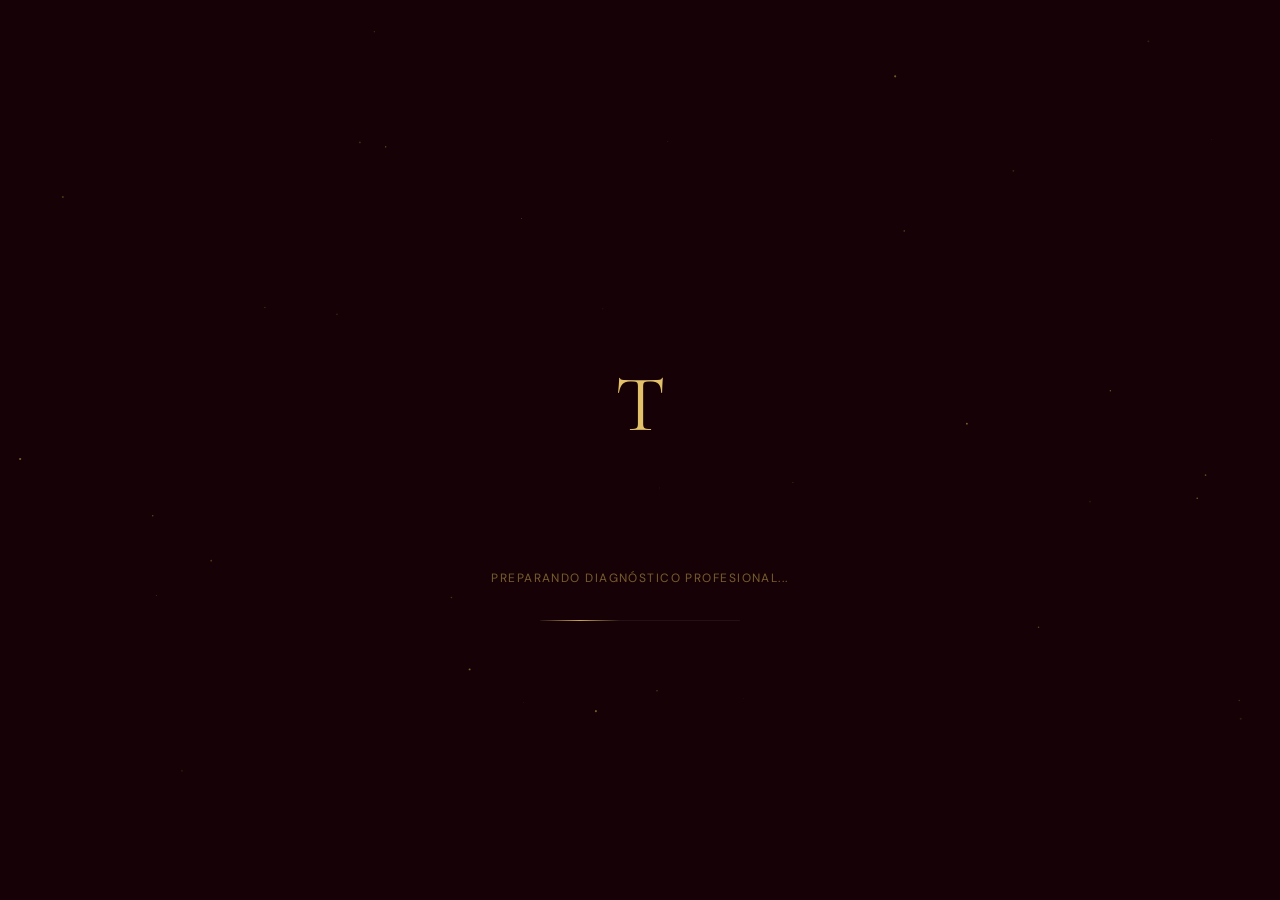
==== index1.html @ 54e928b4 "Rename index.html to index1.html" ====
<!DOCTYPE html>
<html lang="es">
<head>
<meta charset="UTF-8">
<meta name="viewport" content="width=device-width, initial-scale=1.0">
<title>TANGO | Recuperación Financiera</title>
<link rel="preconnect" href="https://fonts.googleapis.com">
<link rel="preconnect" href="https://fonts.gstatic.com" crossorigin>
<link href="https://fonts.googleapis.com/css2?family=Cormorant+Garamond:ital,wght@0,300;0,400;0,500;0,600;1,300;1,400;1,500&family=DM+Sans:opsz,wght@9..40,300;9..40,400;9..40,500;9..40,600&display=swap" rel="stylesheet">
<link rel="stylesheet" href="https://cdn.jsdelivr.net/npm/@tabler/icons-webfont@latest/tabler-icons.min.css">
<style>
*{box-sizing:border-box;margin:0;padding:0}
:root{
  --bordo:#6B0F1A;--bordo2:#8B1525;--bordo-dark:#260308;--bordo-deep:#160206;
  --gold:#C9A84C;--gold2:#E2C16A;--gold-dim:#8B6F34;--gold-ghost:rgba(201,168,76,.08);
  --bg:#0A0808;--s1:#141010;--s2:#1C1616;--s3:#242020;--s4:#2E2828;
  --text:#EDE9E3;--muted:#7A7570;--muted2:#4A4744;--muted3:#2E2B29;
  --b1:rgba(255,255,255,.05);--b2:rgba(255,255,255,.09);--b3:rgba(255,255,255,.04);
  --serif:'Cormorant Garamond',serif;
  --sans:'DM Sans',sans-serif;
  --gold-glow:0 0 40px rgba(201,168,76,.12);
}
html{scroll-behavior:smooth}
html,body{height:100%}
body{font-family:var(--sans);background:var(--bg);color:var(--text);margin:0;overflow-x:hidden}

/* ══════════════════════════════════════
   LOADER
══════════════════════════════════════ */
#loader{
  position:fixed;inset:0;z-index:9999;
  background:var(--bordo-deep);
  display:flex;flex-direction:column;align-items:center;justify-content:center;
  gap:0;
  transition:opacity .6s ease, visibility .6s ease;
}
#loader.hide{opacity:0;visibility:hidden;pointer-events:none}

#loader-canvas{position:absolute;inset:0;pointer-events:none}

.loader-logo{
  display:flex;flex-direction:column;align-items:center;gap:0;
  opacity:0;transform:scale(.88);
  animation:loaderLogoIn .7s cubic-bezier(.22,1,.36,1) .2s forwards;
  position:relative;z-index:1;
}
.loader-logo-img{
  width:250px;height:250px;border-radius:0;overflow:hidden;
}
.loader-logo-img img{width:100%;height:100%;object-fit:contain}
.loader-logo-fallback{
  width:250px;height:250px;
  display:flex;align-items:center;justify-content:center;
  font-family:var(--serif);font-size:80px;color:var(--gold2);
}

.loader-messages{
  margin-top:2.5rem;height:22px;
  position:relative;z-index:1;
  opacity:0;
  animation:fadeIn .5s ease .7s forwards;
}
.loader-msg{
  position:absolute;left:50%;transform:translateX(-50%);
  font-size:.75rem;color:rgba(201,168,76,.55);letter-spacing:.12em;
  text-transform:uppercase;white-space:nowrap;
  opacity:0;transition:opacity .4s ease;
}
.loader-msg.active{opacity:1}

.loader-bar{
  margin-top:1.75rem;width:200px;height:1px;
  background:rgba(255,255,255,.06);border-radius:1px;
  position:relative;z-index:1;
  overflow:hidden;
  opacity:0;animation:fadeIn .5s ease .7s forwards;
}
.loader-bar-fill{
  height:100%;background:linear-gradient(90deg,transparent,var(--gold),transparent);
  width:40%;
  animation:loaderScan 1.8s ease-in-out .9s infinite;
}

@keyframes loaderLogoIn{to{opacity:1;transform:scale(1)}}
@keyframes fadeIn{to{opacity:1}}
@keyframes loaderScan{
  0%{transform:translateX(-100%)}
  100%{transform:translateX(400%)}
}

/* ══════════════════════════════════════
   CANVAS DE PARTÍCULAS (fondo)
══════════════════════════════════════ */
#bg-canvas{
  position:fixed;inset:0;pointer-events:none;z-index:0;
  opacity:1;
}

/* ══════════════════════════════════════
   LAYOUT
══════════════════════════════════════ */
.layout{
  display:flex;min-height:100vh;
  position:relative;z-index:1;
}

/* ══════════════════════════════════════
   SIDEBAR
══════════════════════════════════════ */
.sidebar{
  width:320px;flex-shrink:0;
  background:linear-gradient(180deg,var(--bordo-deep) 0%,rgba(22,2,6,.98) 100%);
  border-right:1px solid rgba(201,168,76,.1);
  display:flex;flex-direction:column;align-items:center;
  padding:1.5rem 1.5rem;
  position:sticky;top:0;height:100vh;overflow-y:auto;
}
.sidebar::-webkit-scrollbar{width:3px}
.sidebar::-webkit-scrollbar-track{background:transparent}
.sidebar::-webkit-scrollbar-thumb{background:rgba(201,168,76,.15);border-radius:2px}

.brand{display:flex;justify-content:center;margin-bottom:2rem}
.brand-mark{
  width:250px;height:250px;flex-shrink:0;
  overflow:hidden;
}
.brand-mark img{width:100%;height:100%;object-fit:contain;display:block}
.logo-fallback{
  width:100%;height:100%;
  display:flex;align-items:center;justify-content:center;
  font-family:var(--serif);font-size:80px;color:var(--gold2);
}

/* Título hero del sidebar */
.hero-title{
  font-family:var(--serif);font-size:1.65rem;font-weight:400;
  line-height:1.18;color:var(--text);letter-spacing:-.015em;
  margin-bottom:.75rem;text-align:center;
}
.hero-title em{font-style:italic;color:var(--gold2)}

.hero-desc{
  font-size:.775rem;color:var(--muted);line-height:1.75;
  font-weight:300;margin-bottom:1.5rem;text-align:center;
}

/* Bloque rotativo de beneficios */
.features-rotator{
  margin-bottom:auto;
  background:rgba(255,255,255,.025);
  border:.5px solid rgba(201,168,76,.1);
  border-radius:12px;
  padding:1.25rem 1.25rem 1.1rem;
  min-height:180px;
  position:relative;
  overflow:hidden;
}
.features-rotator::before{
  content:'';position:absolute;top:0;left:0;right:0;height:1px;
  background:linear-gradient(90deg,transparent,rgba(201,168,76,.2),transparent);
}
.feature-slide{
  position:absolute;inset:1.25rem;
  opacity:0;transition:opacity .55s ease;
  pointer-events:none;
}
.feature-slide.active{opacity:1;position:relative;inset:auto;pointer-events:auto}
.feature-slide-num{
  font-size:.6rem;color:rgba(201,168,76,.4);letter-spacing:.14em;
  text-transform:uppercase;margin-bottom:.6rem;
}
.feature-slide-title{
  font-family:var(--serif);font-size:1rem;font-weight:500;
  color:var(--text);margin-bottom:.5rem;letter-spacing:.01em;
}
.feature-slide-text{font-size:.75rem;color:var(--muted);line-height:1.75;font-weight:300}
.feature-dots{
  display:flex;gap:5px;margin-top:1rem;
}
.feature-dot{
  width:16px;height:2px;border-radius:2px;
  background:rgba(201,168,76,.2);
  transition:background .3s ease,width .3s ease;
  cursor:pointer;
}
.feature-dot.active{background:var(--gold);width:24px}

.sidebar-foot{
  margin-top:1.75rem;padding-top:1.25rem;
  border-top:1px solid var(--b1);
  font-size:.6875rem;color:var(--muted2);line-height:1.7;
}
.sidebar-foot a{color:var(--gold-dim);text-decoration:none}
.sidebar-foot a:hover{color:var(--gold)}

/* ══════════════════════════════════════
   MAIN
══════════════════════════════════════ */
.main{
  flex:1;overflow-y:auto;
  padding:2.25rem 2.25rem 3.5rem;
  display:flex;flex-direction:column;gap:0;
}
.main::-webkit-scrollbar{width:3px}
.main::-webkit-scrollbar-track{background:transparent}
.main::-webkit-scrollbar-thumb{background:rgba(255,255,255,.06);border-radius:2px}

.top-label{
  font-size:.6rem;font-weight:500;color:var(--gold-dim);
  text-transform:uppercase;letter-spacing:.16em;margin-bottom:.85rem;
  display:flex;align-items:center;gap:7px;
}
.top-label::after{
  content:'';flex:1;height:.5px;
  background:linear-gradient(90deg,rgba(201,168,76,.2),transparent);
}

/* ══════════════════════════════════════
   SEARCH CARD
══════════════════════════════════════ */
.search-card{
  background:linear-gradient(135deg,var(--s1),rgba(22,16,16,.95));
  border:.5px solid rgba(201,168,76,.14);
  border-radius:14px;padding:1.5rem 1.5rem 1.25rem;
  margin-bottom:1.5rem;
  box-shadow:0 8px 40px rgba(0,0,0,.35),0 0 0 .5px rgba(201,168,76,.06) inset;
  position:relative;overflow:hidden;
}
.search-card::before{
  content:'';position:absolute;top:0;left:0;right:0;height:1px;
  background:linear-gradient(90deg,transparent,rgba(201,168,76,.25),transparent);
}
.search-inner-lbl{
  font-size:.6rem;font-weight:500;color:rgba(201,168,76,.45);
  text-transform:uppercase;letter-spacing:.15em;margin-bottom:1rem;
}
.input-row{display:flex;gap:9px}
#cuit{
  flex:1;font-size:15px;padding:13px 15px;border-radius:9px;
  border:.5px solid rgba(255,255,255,.1);background:rgba(255,255,255,.04);
  color:var(--text);outline:none;font-family:var(--sans);
  transition:border-color .2s,box-shadow .2s;
  letter-spacing:.04em;
}
#cuit::placeholder{color:var(--muted2);letter-spacing:.02em}
#cuit:focus{
  border-color:rgba(201,168,76,.35);
  box-shadow:0 0 0 3px rgba(201,168,76,.06);
}
.btn-consultar{
  background:linear-gradient(135deg,var(--bordo),var(--bordo2));
  color:var(--text);border:none;border-radius:9px;
  padding:13px 22px;font-size:.875rem;font-weight:500;
  cursor:pointer;font-family:var(--sans);letter-spacing:.03em;
  white-space:nowrap;
  box-shadow:0 4px 20px rgba(107,15,26,.5);
  transition:all .2s ease;
  position:relative;overflow:hidden;
}
.btn-consultar::after{
  content:'';position:absolute;inset:0;
  background:linear-gradient(135deg,rgba(255,255,255,.08),transparent);
  pointer-events:none;
}
.btn-consultar:hover{
  background:linear-gradient(135deg,var(--bordo2),#9B1A2A);
  transform:translateY(-1px);box-shadow:0 6px 24px rgba(107,15,26,.6);
}
.btn-consultar:active{transform:scale(.97) translateY(0)}

/* ══════════════════════════════════════
   PANEL DE CONSULTA PREMIUM
══════════════════════════════════════ */
.prog-wrap{margin-top:1.25rem;display:none}
.prog-panel{
  background:rgba(255,255,255,.03);border:.5px solid rgba(201,168,76,.1);
  border-radius:10px;padding:1.1rem 1.25rem;
  display:flex;flex-direction:column;align-items:center;gap:.75rem;
}
.prog-logo-mini{
  display:flex;align-items:center;justify-content:center;
}
.prog-logo-mini-img{
  width:52px;height:52px;border-radius:8px;overflow:hidden;
  border:.5px solid rgba(201,168,76,.2);
}
.prog-logo-mini-img img{width:100%;height:100%;object-fit:contain}
.prog-msg-wrap{height:18px;position:relative;overflow:hidden;width:100%;text-align:center}
.prog-msg{
  position:absolute;left:0;right:0;
  font-size:.7rem;color:rgba(201,168,76,.55);letter-spacing:.1em;
  text-transform:uppercase;
  opacity:0;transition:opacity .4s ease, transform .4s ease;
  transform:translateY(8px);
}
.prog-msg.active{opacity:1;transform:translateY(0)}
.prog-bg{height:1.5px;background:rgba(255,255,255,.06);border-radius:2px;overflow:hidden;width:100%}
.prog-fill{height:100%;width:0%;background:linear-gradient(90deg,var(--gold-dim),var(--gold));transition:width .5s cubic-bezier(.4,0,.2,1);border-radius:2px}

/* ══════════════════════════════════════
   RESULTADO
══════════════════════════════════════ */
#resultado{display:flex;flex-direction:column;gap:1rem}

/* Tarjeta diagnóstico preliminar */
.diagnostico-card{
  border-radius:14px;padding:1.25rem 1.5rem;
  position:relative;overflow:hidden;
}
.diagnostico-card.alto{
  background:linear-gradient(135deg,rgba(74,155,111,.12),rgba(74,155,111,.04));
  border:.5px solid rgba(74,155,111,.3);
}
.diagnostico-card.moderado{
  background:linear-gradient(135deg,rgba(201,168,76,.1),rgba(186,117,23,.06));
  border:.5px solid rgba(201,168,76,.25);
}
.diagnostico-card.requiere{
  background:linear-gradient(135deg,rgba(163,45,45,.12),rgba(107,15,26,.06));
  border:.5px solid rgba(163,45,45,.25);
}
.diagnostico-card::before{
  content:'';position:absolute;top:0;left:0;right:0;height:1px;
  background:inherit;filter:brightness(3);opacity:.4;
}
.diag-header{display:flex;align-items:center;gap:10px;margin-bottom:.65rem}
.diag-icon{font-size:20px}
.diag-pre{font-size:.55rem;letter-spacing:.14em;text-transform:uppercase;color:var(--muted)}
.diag-rating{
  font-family:var(--serif);font-size:1.35rem;font-weight:500;
  letter-spacing:.01em;
}
.alto .diag-rating{color:#6DBF95}
.moderado .diag-rating{color:var(--gold2)}
.requiere .diag-rating{color:#E8705F}
.diag-desc{font-size:.75rem;color:var(--muted);line-height:1.7;margin-top:.35rem}

/* Result header titular */
.result-header{
  background:linear-gradient(135deg,rgba(38,3,8,.95),rgba(20,16,16,.95));
  border:.5px solid rgba(201,168,76,.15);
  border-radius:12px;padding:1.1rem 1.25rem;
  display:flex;align-items:center;gap:13px;
}
.avatar{
  width:44px;height:44px;border-radius:50%;flex-shrink:0;
  border:1.5px solid rgba(201,168,76,.3);
  display:flex;align-items:center;justify-content:center;
  font-family:var(--serif);font-size:16px;color:var(--gold);
  background:linear-gradient(135deg,rgba(107,15,26,.4),rgba(38,3,8,.6));
}
.rh-name{font-size:.9375rem;font-weight:500;color:var(--text);line-height:1.3}
.rh-cuit{font-size:.68rem;color:rgba(201,168,76,.4);margin-top:2px;letter-spacing:.06em}

/* Score strip */
.score-strip{display:grid;grid-template-columns:1fr 1fr;gap:9px}
.score-box{
  background:var(--s1);border:.5px solid var(--b1);
  border-radius:11px;padding:14px;text-align:center;
  position:relative;overflow:hidden;
}
.score-box::before{
  content:'';position:absolute;inset:0;
  background:radial-gradient(ellipse at 50% 0%,rgba(201,168,76,.04),transparent 70%);
}
.score-val{font-size:1.75rem;font-weight:400;font-family:var(--serif);line-height:1;position:relative}
.score-lbl{font-size:.575rem;color:var(--muted);margin-top:4px;text-transform:uppercase;letter-spacing:.1em;position:relative}
.score-sub{font-size:.6875rem;font-weight:500;margin-top:4px;position:relative}

/* ══════════════════════════════════════
   SECCIÓN CONTENEDORA
══════════════════════════════════════ */
.sec-wrap{background:var(--s1);border:.5px solid var(--b1);border-radius:13px;overflow:hidden}
.sec-head{
  padding:.85rem 1.25rem;border-bottom:.5px solid var(--b1);
  display:flex;align-items:center;gap:9px;
  background:rgba(255,255,255,.02);
}
.sec-head i{font-size:15px;color:var(--gold-dim)}
.sec-head-title{font-size:.6rem;font-weight:500;text-transform:uppercase;letter-spacing:.12em;color:var(--muted)}
.sec-body{padding:1rem 1.25rem}

/* ══════════════════════════════════════
   DEUDA CARD
══════════════════════════════════════ */
.deuda-item{
  background:var(--s2);border:.5px solid var(--b1);
  border-radius:10px;padding:.9rem 1rem;
  transition:border-color .2s;
}
.deuda-item:hover{border-color:rgba(201,168,76,.1)}
.deuda-item+.deuda-item{margin-top:8px}
.deuda-top{display:flex;justify-content:space-between;align-items:flex-start;gap:8px;margin-bottom:10px}
.deuda-ent{font-size:.8125rem;font-weight:500;color:var(--text);line-height:1.35;flex:1}
.badge{font-size:.575rem;font-weight:500;padding:3px 9px;border-radius:20px;white-space:nowrap;flex-shrink:0;letter-spacing:.04em}
.s1c{background:rgba(74,155,111,.12);color:#6DBF95;border:.5px solid rgba(74,155,111,.22)}
.s2c{background:rgba(201,168,76,.1);color:#E2C16A;border:.5px solid rgba(201,168,76,.18)}
.s3c{background:rgba(186,117,23,.1);color:#D4943A;border:.5px solid rgba(186,117,23,.18)}
.s4c{background:rgba(192,57,43,.1);color:#E8705F;border:.5px solid rgba(192,57,43,.18)}
.s5c{background:rgba(163,45,45,.15);color:#F08070;border:.5px solid rgba(163,45,45,.22)}
.s6c{background:rgba(80,75,72,.18);color:#8A8480;border:.5px solid var(--b2)}
.deuda-grid{display:grid;grid-template-columns:1fr 1fr;gap:7px}
.ds{background:var(--s3);border-radius:7px;padding:8px 11px}
.ds-val{font-size:.875rem;font-weight:500;color:var(--text)}
.ds-lbl{font-size:.575rem;color:var(--muted);margin-top:2px;text-transform:uppercase;letter-spacing:.06em}

/* ══════════════════════════════════════
   HISTORIAL TABLE
══════════════════════════════════════ */
.hist-wrap{overflow-x:auto}
.hist-table{border-collapse:collapse;width:100%;min-width:420px}
.hist-table th{
  background:var(--s2);color:var(--muted);font-weight:500;
  padding:8px 12px;text-align:left;border-bottom:.5px solid var(--b2);
  font-size:.575rem;letter-spacing:.1em;text-transform:uppercase;
}
.hist-table td{
  padding:8px 12px;border-bottom:.5px solid var(--b1);
  color:var(--text);font-size:.8125rem;vertical-align:middle;
}
.hist-table tr:last-child td{border-bottom:none}
.hist-table tbody tr:hover{background:rgba(255,255,255,.02)}
.sdot{display:inline-block;width:6px;height:6px;border-radius:50%;margin-right:5px;vertical-align:middle}

/* Periodo label */
.periodo-lbl{
  font-size:.6rem;color:var(--gold-dim);text-transform:uppercase;
  letter-spacing:.12em;margin-bottom:.65rem;margin-top:.9rem;
}
.periodo-lbl:first-child{margin-top:0}

/* Empty / Error */
.empty-state{text-align:center;padding:1.75rem;color:var(--muted);font-size:.8125rem}
.empty-state i{font-size:24px;display:block;margin-bottom:.6rem;color:var(--muted2)}
.error-box{
  background:var(--s1);border:.5px solid rgba(192,57,43,.25);
  border-radius:11px;padding:1.1rem 1.25rem;
  color:#E8705F;font-size:.8125rem;display:flex;align-items:center;gap:10px;
}
.error-box i{font-size:17px;flex-shrink:0}
.error-mantenimiento{
  background:linear-gradient(135deg,rgba(201,168,76,.07),rgba(22,16,16,.95));
  border:.5px solid rgba(201,168,76,.2);
  border-radius:13px;padding:1.5rem;
  display:flex;flex-direction:column;align-items:center;gap:.75rem;
  text-align:center;position:relative;overflow:hidden;
}
.error-mantenimiento::before{
  content:'';position:absolute;top:0;left:0;right:0;height:1px;
  background:linear-gradient(90deg,transparent,rgba(201,168,76,.3),transparent);
}
.error-mant-icon{font-size:28px;color:var(--gold-dim)}
.error-mant-title{
  font-family:var(--serif);font-size:1.1rem;font-weight:500;
  color:var(--text);letter-spacing:.01em;
}
.error-mant-desc{font-size:.775rem;color:var(--muted);line-height:1.75;max-width:380px}
.error-mant-badge{
  font-size:.6rem;letter-spacing:.12em;text-transform:uppercase;
  color:rgba(201,168,76,.6);background:rgba(201,168,76,.08);
  border:.5px solid rgba(201,168,76,.15);border-radius:20px;
  padding:4px 12px;
}
.btn-reintentar{
  margin-top:.25rem;
  background:rgba(255,255,255,.05);color:var(--text);
  border:.5px solid rgba(255,255,255,.12);border-radius:8px;
  padding:9px 20px;font-size:.8rem;font-weight:500;
  cursor:pointer;font-family:var(--sans);letter-spacing:.03em;
  transition:all .2s ease;
}
.btn-reintentar:hover{background:rgba(255,255,255,.09)}

/* ══════════════════════════════════════
   CTA URGENCIA — aparece justo tras diagnóstico
══════════════════════════════════════ */
.cta-urgencia{
  border-radius:13px;padding:1.35rem 1.5rem;
  position:relative;overflow:hidden;
  display:flex;flex-direction:column;gap:.9rem;
}
.cta-urgencia.alto{
  background:linear-gradient(135deg,rgba(74,155,111,.08),rgba(20,16,16,.97));
  border:.5px solid rgba(74,155,111,.22);
}
.cta-urgencia.moderado{
  background:linear-gradient(135deg,rgba(201,168,76,.08),rgba(20,16,16,.97));
  border:.5px solid rgba(201,168,76,.2);
}
.cta-urgencia.requiere{
  background:linear-gradient(135deg,rgba(107,15,26,.22),rgba(20,16,16,.97));
  border:.5px solid rgba(163,45,45,.28);
}
.cta-urgencia::before{
  content:'';position:absolute;top:0;left:0;right:0;height:1px;
  background:linear-gradient(90deg,transparent,rgba(201,168,76,.22),transparent);
}
.cta-urg-msg{
  font-family:var(--serif);font-size:1.05rem;font-weight:400;
  color:var(--text);line-height:1.45;letter-spacing:.01em;
}
.cta-urg-msg em{font-style:italic;color:var(--gold2)}
.cta-urg-sub{font-size:.725rem;color:var(--muted);line-height:1.7}
.btn-reservar{
  background:linear-gradient(135deg,var(--bordo),var(--bordo2));
  color:var(--text);border:none;border-radius:10px;
  padding:15px 20px;font-size:.9rem;font-weight:500;
  cursor:pointer;font-family:var(--sans);
  letter-spacing:.02em;text-align:center;
  box-shadow:0 6px 24px rgba(107,15,26,.5);
  transition:all .22s ease;
  display:flex;flex-direction:column;align-items:center;justify-content:center;
  width:100%;
}
.btn-reservar:hover{
  background:linear-gradient(135deg,var(--bordo2),#9B1A2A);
  transform:translateY(-1px);box-shadow:0 8px 28px rgba(107,15,26,.6);
}
.btn-reservar:active{transform:scale(.97)}
.btn-reservar-label{font-size:.9rem;font-weight:500}
.btn-reservar-meta{
  font-size:.6rem;letter-spacing:.08em;opacity:.6;font-weight:400;
  margin-top:3px;text-transform:uppercase;
}

/* ══════════════════════════════════════
   CTA CARD FINAL
══════════════════════════════════════ */
.cta-card{
  background:linear-gradient(135deg,var(--s1),rgba(22,16,16,.97));
  border:.5px solid rgba(201,168,76,.1);
  border-radius:14px;padding:1.5rem;
  position:relative;overflow:hidden;
}
.cta-card::before{
  content:'';position:absolute;top:0;left:0;right:0;height:1px;
  background:linear-gradient(90deg,transparent,rgba(201,168,76,.18),transparent);
}
.cta-card p{font-size:.775rem;color:var(--muted);line-height:1.75;margin-bottom:1.25rem}
.cta-card strong{color:var(--gold2);font-weight:500}
.cta-btns{display:flex;flex-direction:column;gap:6px}
.btn-primary{
  background:linear-gradient(135deg,var(--bordo),var(--bordo2));
  color:var(--text);border:none;
  border-radius:9px;padding:13px;font-size:.875rem;font-weight:500;
  cursor:pointer;font-family:var(--sans);text-align:center;
  box-shadow:0 4px 16px rgba(107,15,26,.4);
  transition:all .2s ease;width:100%;
}
.btn-secondary-link{
  background:none;color:var(--muted2);border:none;
  padding:7px;font-size:.725rem;
  cursor:pointer;font-family:var(--sans);text-align:center;
  transition:color .2s ease;width:100%;
  text-decoration:underline;text-underline-offset:3px;
  text-decoration-color:rgba(74,71,68,.4);
}
.btn-primary:hover{background:linear-gradient(135deg,var(--bordo2),#9B1A2A);transform:translateY(-1px)}
.btn-primary:active{transform:scale(.97)}
.btn-secondary-link:hover{color:var(--muted)}
.cta-note{margin-top:.85rem;font-size:.7rem;color:rgba(201,168,76,.3);line-height:1.65;font-style:italic;text-align:center}

/* ══════════════════════════════════════
   MOBILE
══════════════════════════════════════ */
@media(max-width:860px){
  .layout{flex-direction:column;min-height:100vh}
  .sidebar{
    width:100%;position:static;height:auto;
    padding:1.5rem 1.5rem 1.25rem;
  }
  .hero-title{font-size:1.4rem}
  .brand-mark{width:280px;height:280px}
  .loader-logo-img{width:180px;height:180px}
  .main{padding:1.25rem 1.25rem 3rem}
  .input-row{flex-direction:column}
  .btn-consultar{width:100%;padding:14px}
  .cta-btns{grid-template-columns:1fr}
  .score-strip{grid-template-columns:1fr 1fr}
  .features-rotator{min-height:90px}
}
@media(max-width:400px){
  .sidebar{padding:1.5rem 1.25rem}
  .hero-title{font-size:1.45rem}
  .main{padding:1rem 1rem 2.5rem}
}

/* Animaciones de entrada para resultados */
@keyframes slideUp{
  from{opacity:0;transform:translateY(14px)}
  to{opacity:1;transform:translateY(0)}
}
.anim-in{animation:slideUp .45s cubic-bezier(.22,1,.36,1) both}
</style>
</head>
<body>

<!-- ══ PARTÍCULAS FONDO ══ -->
<canvas id="bg-canvas"></canvas>

<!-- ══════════════════════
     LOADER
══════════════════════ -->
<div id="loader">
  <canvas id="loader-canvas"></canvas>

  <div class="loader-logo">
    <div class="loader-logo-img">
      <img src="https://res.cloudinary.com/dwgwbdtud/image/upload/v1780571332/qhp1rxgz7x8d1gv6cmwc.png" alt="TANGO"
           onerror="this.parentElement.style.display='none';document.querySelector('.loader-logo-fallback').style.display='flex'">
    </div>
    <div class="loader-logo-fallback" style="display:none">T</div>
  </div>

  <div class="loader-messages">
    <div class="loader-msg active" id="lm0">Analizando oportunidades financieras...</div>
    <div class="loader-msg" id="lm1">Preparando diagnóstico profesional...</div>
    <div class="loader-msg" id="lm2">Recuperando posibilidades...</div>
  </div>

  <div class="loader-bar">
    <div class="loader-bar-fill"></div>
  </div>
</div>

<!-- ══════════════════════
     LAYOUT
══════════════════════ -->
<div class="layout">

  <!-- ── SIDEBAR ── -->
  <aside class="sidebar">
    <div class="brand">
      <div class="brand-mark">
        <img src="https://res.cloudinary.com/dwgwbdtud/image/upload/v1780571332/qhp1rxgz7x8d1gv6cmwc.png" alt="TANGO"
             onerror="this.style.display='none';this.nextElementSibling.style.display='flex'">
        <div class="logo-fallback" style="display:none">T</div>
      </div>
    </div>

    <h1 class="hero-title">Tu informe Crediticio en<br><em>30 Segundos</em></h1>
    <p class="hero-desc">Obtené gratis tu informe crediticio y descubrí que está afectando tu perfil financiero.</p>

    <!-- Bloque rotativo -->
    <div class="features-rotator" id="features-rotator">
      <div class="feature-slide active" id="feat-0">
        <div class="feature-slide-num">01 — Análisis profesional</div>
        <div class="feature-slide-title">Revisamos tu situación real</div>
        <div class="feature-slide-text">Detectamos los factores que afectan tu perfil financiero y evaluamos todas las oportunidades disponibles en tu caso.</div>
      </div>
      <div class="feature-slide" id="feat-1">
        <div class="feature-slide-num">02 — Estrategia de recuperación</div>
        <div class="feature-slide-title">Definimos el camino correcto</div>
        <div class="feature-slide-text">Diseñamos la estrategia más conveniente según tu situación particular: regularizar, negociar, rectificar o reclamar.</div>
      </div>
      <div class="feature-slide" id="feat-2">
        <div class="feature-slide-num">03 — Acompañamiento integral</div>
        <div class="feature-slide-title">Estamos en todo el proceso</div>
        <div class="feature-slide-text">Te guiamos durante todo el proceso hasta lograr una mejora concreta de tu perfil crediticio.</div>
      </div>
      <div class="feature-dots" id="feature-dots">
        <div class="feature-dot active" onclick="goFeat(0)"></div>
        <div class="feature-dot" onclick="goFeat(1)"></div>
        <div class="feature-dot" onclick="goFeat(2)"></div>
      </div>
    </div>

    <div class="sidebar-foot">
      Atención profesional con cita previa.<br>
      Evaluación individual, confidencial y orientada a recuperar tu perfil financiero.
    </div>
  </aside>

  <!-- ── MAIN ── -->
  <main class="main">
    <div class="top-label">Informe financiero personalizado</div>

    <div class="search-card">
      <div class="search-inner-lbl">Obtené tu diagnóstico financiero gratis</div>
      <div class="input-row">
        <input id="cuit" type="tel" placeholder="CUIT / CUIL sin guiones" inputmode="numeric" autocomplete="off">
        <button class="btn-consultar" onclick="consultar()">Ver mi informe</button>
      </div>

      <!-- Panel premium de progreso -->
      <div class="prog-wrap" id="prog-wrap">
        <div class="prog-panel">
          <div class="prog-logo-mini">
            <div class="prog-logo-mini-img">
              <img src="https://res.cloudinary.com/dwgwbdtud/image/upload/v1780571332/qhp1rxgz7x8d1gv6cmwc.png" alt="">
            </div>
          </div>
          <div class="prog-msg-wrap" id="prog-msg-wrap">
            <div class="prog-msg" id="pm0">Analizando información financiera...</div>
            <div class="prog-msg" id="pm1">Verificando registros...</div>
            <div class="prog-msg" id="pm2">Procesando antecedentes...</div>
            <div class="prog-msg" id="pm3">Preparando diagnóstico...</div>
          </div>
          <div class="prog-bg"><div class="prog-fill" id="prog-fill"></div></div>
        </div>
      </div>
    </div>

    <div id="resultado"></div>
  </main>

</div>

<script>
/* ══════════════════════════════════════════════
   CONFIG — no modificar
══════════════════════════════════════════════ */
const API = "https://script.google.com/macros/s/AKfycbw0HjM7_HzP3aX6Ye2AMGF21QtUyefO8CQf_hjiNHHBOp3e77-g5RjkZD9llRHheWTC/exec";
const TURNO_URL = "#";

function reservarTurno() {
  if (!TURNO_URL || TURNO_URL === "#") {
    alert("Próximamente vas a poder reservar tu videollamada profesional desde acá.");
    return;
  }
  window.open(TURNO_URL, "_blank", "noopener");
}

/* ══════════════════════════════════════════════
   LOADER
══════════════════════════════════════════════ */
(function initLoader(){
  // Partículas del loader
  var lc = document.getElementById("loader-canvas");
  var lctx = lc.getContext("2d");
  var lparts = [];

  function resizeLC(){
    lc.width = window.innerWidth;
    lc.height = window.innerHeight;
  }
  resizeLC();

  for(var i=0;i<35;i++){
    lparts.push({
      x: Math.random()*lc.width, y: Math.random()*lc.height,
      r: Math.random()*.9+.2, vx:(Math.random()-.5)*.18,
      vy:(Math.random()-.5)*.18-(Math.random()*.08),
      a: Math.random()*.5+.1, fade:Math.random()*.004+.001
    });
  }

  function animLoader(){
    lctx.clearRect(0,0,lc.width,lc.height);
    lparts.forEach(function(p){
      p.x+=p.vx; p.y+=p.vy;
      if(p.x<0)p.x=lc.width;
      if(p.x>lc.width)p.x=0;
      if(p.y<0)p.y=lc.height;
      if(p.y>lc.height)p.y=0;
      lctx.beginPath();
      lctx.arc(p.x,p.y,p.r,0,Math.PI*2);
      lctx.fillStyle="rgba(201,168,76,"+p.a+")";
      lctx.fill();
    });
    requestAnimationFrame(animLoader);
  }
  animLoader();

  // Rotación mensajes loader
  var msgs = ["lm0","lm1","lm2"];
  var curMsg = 0;
  setTimeout(function rotateLMsg(){
    document.getElementById(msgs[curMsg]).classList.remove("active");
    curMsg = (curMsg+1) % msgs.length;
    document.getElementById(msgs[curMsg]).classList.add("active");
    if(curMsg !== 0) setTimeout(rotateLMsg, 800);
  }, 800);

  // Ocultar loader
  setTimeout(function(){
    document.getElementById("loader").classList.add("hide");
  }, 2500);
})();

/* ══════════════════════════════════════════════
   CANVAS DE PARTÍCULAS FONDO
══════════════════════════════════════════════ */
(function initBgCanvas(){
  var canvas = document.getElementById("bg-canvas");
  var ctx = canvas.getContext("2d");
  var W, H, particles, lines;

  function resize(){
    W = canvas.width = window.innerWidth;
    H = canvas.height = window.innerHeight;
  }
  resize();
  window.addEventListener("resize", resize);

  var N = 55;
  particles = [];
  for(var i=0;i<N;i++){
    particles.push({
      x: Math.random()*W, y: Math.random()*H,
      r: Math.random()*1.4+.3,
      vx:(Math.random()-.5)*.12,vy:(Math.random()-.5)*.12,
      a: Math.random()*.45+.1
    });
  }

  function draw(){
    ctx.clearRect(0,0,W,H);
    // Líneas de conexión
    for(var i=0;i<particles.length;i++){
      for(var j=i+1;j<particles.length;j++){
        var dx=particles[i].x-particles[j].x;
        var dy=particles[i].y-particles[j].y;
        var dist=Math.sqrt(dx*dx+dy*dy);
        if(dist<160){
          ctx.beginPath();
          ctx.moveTo(particles[i].x,particles[i].y);
          ctx.lineTo(particles[j].x,particles[j].y);
          ctx.strokeStyle="rgba(201,168,76,"+(0.07*(1-dist/160))+")";
          ctx.lineWidth=.4;
          ctx.stroke();
        }
      }
    }
    // Puntos
    particles.forEach(function(p){
      p.x+=p.vx; p.y+=p.vy;
      if(p.x<0)p.x=W; if(p.x>W)p.x=0;
      if(p.y<0)p.y=H; if(p.y>H)p.y=0;
      ctx.beginPath();
      ctx.arc(p.x,p.y,p.r,0,Math.PI*2);
      ctx.fillStyle="rgba(201,168,76,"+p.a+")";
      ctx.fill();
    });
    requestAnimationFrame(draw);
  }
  draw();
})();

/* ══════════════════════════════════════════════
   ROTADOR DE FEATURES
══════════════════════════════════════════════ */
var featCur = 0;
var featTotal = 3;
var featTimer;

function goFeat(n){
  var slides = document.querySelectorAll(".feature-slide");
  var dots = document.querySelectorAll(".feature-dot");
  slides[featCur].classList.remove("active");
  dots[featCur].classList.remove("active");
  featCur = n;
  slides[featCur].classList.add("active");
  dots[featCur].classList.add("active");
  clearInterval(featTimer);
  featTimer = setInterval(nextFeat, 4000);
}
function nextFeat(){ goFeat((featCur+1)%featTotal); }
featTimer = setInterval(nextFeat, 4000);

/* ══════════════════════════════════════════════
   PROGRESS PANEL PREMIUM
══════════════════════════════════════════════ */
var progTimer = null;
var progMsgTimer = null;

function startProg() {
  document.getElementById("prog-wrap").style.display = "block";
  var fill = document.getElementById("prog-fill");
  var msgs = ["pm0","pm1","pm2","pm3"];
  var curPM = 0;

  // Activar primer mensaje
  document.getElementById(msgs[0]).classList.add("active");

  var steps = [
    { p:15, mi:0 }, { p:40, mi:1 }, { p:65, mi:2 }, { p:85, mi:3 }
  ];
  var i = 0;
  fill.style.width = "5%";

  progTimer = setInterval(function() {
    if(i < steps.length){
      fill.style.width = steps[i].p + "%";
      // Rotar mensaje
      document.getElementById(msgs[curPM]).classList.remove("active");
      curPM = steps[i].mi;
      document.getElementById(msgs[curPM]).classList.add("active");
      i++;
    }
  }, 800);
}

function endProg() {
  clearInterval(progTimer);
  var fill = document.getElementById("prog-fill");
  fill.style.width = "100%";
  // Limpiar msgs
  document.querySelectorAll(".prog-msg").forEach(function(m){ m.classList.remove("active"); });
  setTimeout(function() { document.getElementById("prog-wrap").style.display = "none"; }, 700);
}

/* ══════════════════════════════════════════════
   HELPERS — sin modificar lógica
══════════════════════════════════════════════ */
const SITS = {
  1: { label: "Al día",          cls: "s1c", dot: "#4A9B6F" },
  2: { label: "Seg. especial",   cls: "s2c", dot: "#C9A84C" },
  3: { label: "Con problemas",   cls: "s3c", dot: "#BA7517" },
  4: { label: "Alto riesgo",     cls: "s4c", dot: "#C0392B" },
  5: { label: "Irrecuperable",   cls: "s5c", dot: "#A32D2D" },
  6: { label: "En quiebra",      cls: "s6c", dot: "#5A5552" }
};
function si(n){ return SITS[n] || { label:"Situación "+n, cls:"s6c", dot:"#5A5552" }; }
function fmt(n){ return "$"+Math.round(n*1000).toLocaleString("es-AR"); }
function fmtD(d){ return (!d||d===0)?"Sin atraso":d+" días"; }
function ini(nom){
  if(!nom) return "?";
  var p = nom.trim().split(/\s+/);
  return p.length>=2?(p[0][0]+p[1][0]).toUpperCase():nom.substring(0,2).toUpperCase();
}
function fmtPeriodo(p){
  var s=String(p);
  return s.length===6?s.slice(0,4)+"/"+s.slice(4):s;
}

/* ══════════════════════════════════════════════
   CONSULTAR 
══════════════════════════════════════════════ */

async function consultar() {
  var cuit = document.getElementById("cuit").value.trim().replace(/\D/g,"");
  var res  = document.getElementById("resultado");
  res.innerHTML = "";

  if(!cuit){
    res.innerHTML = '<div class="error-box"><i class="ti ti-alert-circle" aria-hidden="true"></i>Ingresá tu CUIT para continuar.</div>';
    return;
  }

  startProg();

  try {
    var response = await fetch("/api/consultar?cuit=" + cuit);
    var json = await response.json();
    endProg();

    if(!json.ok){
      var msg = json.error || "";
      var esMantenimiento = msg.toLowerCase().indexOf("mantenimiento") !== -1
                         || msg.toLowerCase().indexOf("demor") !== -1
                         || msg.toLowerCase().indexOf("momento") !== -1;
      if(esMantenimiento){
        res.innerHTML = '<div class="error-mantenimiento">'
          + '<i class="ti ti-tool error-mant-icon" aria-hidden="true"></i>'
          + '<div class="error-mant-badge">Servicio temporalmente no disponible</div>'
          + '<div class="error-mant-title">El BCRA está en mantenimiento</div>'
          + '<div class="error-mant-desc">La central de deudores del Banco Central se encuentra fuera de servicio en este momento. Intentá nuevamente en unos minutos.</div>'
          + '<button class="btn-reintentar" onclick="consultar()"><i class="ti ti-refresh" style="margin-right:6px"></i>Reintentar ahora</button>'
          + '</div>';
      } else {
        res.innerHTML = '<div class="error-box"><i class="ti ti-alert-circle" aria-hidden="true"></i>'+msg+'</div>';
      }
      return;
    }
    renderizar(json);
  } catch(err) {
    endProg();
    res.innerHTML = '<div class="error-box"><i class="ti ti-alert-circle" aria-hidden="true"></i>Error al conectar. Verificá tu conexión.</div>';
  }
}
/* ══════════════════════════════════════════════
   RENDERIZAR — lógica preservada + mejoras UI
══════════════════════════════════════════════ */
function renderizar(json) {
  var res = document.getElementById("resultado");
  var d   = json.actual.results;
  var h   = json.historica.results;

  var allE  = (d.periodos||[]).flatMap(function(p){ return p.entidades; });
  var peor  = allE.reduce(function(m,e){ return Math.max(m,e.situacion); },1)||1;
  var pi    = si(peor);
  var total = allE.reduce(function(s,e){ return s+e.monto; },0)||0;
  var cant  = allE.length;

  /* ── Diagnóstico preliminar + CTA urgencia ── */
  var diagClass, diagIcon, diagRating, diagDesc, urgMsg, urgSub;
  if(peor<=2){
    diagClass="alto";
    diagIcon='<i class="ti ti-trending-up" style="color:#6DBF95"></i>';
    diagRating="ALTO POTENCIAL DE RECUPERACIÓN";
    diagDesc="Tu perfil presenta condiciones favorables. La regularización profesional puede liberar el acceso al crédito en el menor tiempo posible.";
    urgMsg='Tu perfil <em>tiene solución</em>. El primer paso es una consulta profesional.';
    urgSub='En 30 minutos evaluamos tu caso en detalle y definimos el camino concreto para limpiar tu historial.';
  } else if(peor<=4){
    diagClass="moderado";
    diagIcon='<i class="ti ti-chart-line" style="color:#E2C16A"></i>';
    diagRating="POTENCIAL MODERADO";
    diagDesc="Existen registros que requieren atención. Con la estrategia adecuada es posible mejorar tu perfil crediticio de manera concreta.";
    urgMsg='Estos registros <em>tienen solución</em>, pero cada mes que pasa suma más daño a tu historial.';
    urgSub='Una consulta profesional permite definir exactamente qué acciones tomar y en qué orden.';
  } else {
    diagClass="requiere";
    diagIcon='<i class="ti ti-eye" style="color:#E8705F"></i>';
    diagRating="REQUIERE ANÁLISIS PROFESIONAL";
    diagDesc="Tu situación presenta complejidades que ameritan un análisis detallado para definir el mejor camino de recuperación.";
    urgMsg='Tu situación es compleja, pero <em>tiene salida</em>. Necesitás una estrategia clara y profesional.';
    urgSub='No todos los casos son iguales. En la consulta analizamos tu situación específica y te decimos exactamente qué es posible hacer.';
  }

  var html = "";

  /* Diagnóstico card */
  html += '<div class="diagnostico-card '+diagClass+' anim-in" style="animation-delay:.05s">'
    + '<div class="diag-header">'+diagIcon+'<div><div class="diag-pre">Diagnóstico preliminar</div></div></div>'
    + '<div class="diag-rating">'+diagRating+'</div>'
    + '<div class="diag-desc">'+diagDesc+'</div>'
    + '</div>';

  /* CTA urgencia — aparece inmediatamente después del diagnóstico */
  html += '<div class="cta-urgencia '+diagClass+' anim-in" style="animation-delay:.09s">'
    + '<div class="cta-urg-msg">'+urgMsg+'</div>'
    + '<div class="cta-urg-sub">'+urgSub+'</div>'
    + '<button class="btn-reservar" onclick="reservarTurno()">'
    + '<span class="btn-reservar-label">Reservar consulta profesional</span>'
    + '<span class="btn-reservar-meta">Videollamada · 30 min · Con asesor</span>'
    + '</button>'
    + '</div>';

  /* Header titular */
  html += '<div class="result-header anim-in" style="animation-delay:.1s">'
    + '<div class="avatar">'+ini(d.denominacion)+'</div>'
    + '<div>'
    + '<div class="rh-name">'+d.denominacion+'</div>'
    + '<div class="rh-cuit">CUIT '+d.identificacion+'</div>'
    + '</div>'
    + '</div>';

  /* Score strip */
  html += '<div class="score-strip anim-in" style="animation-delay:.15s">'
    + '<div class="score-box">'
    + '<div class="score-val" style="color:'+pi.dot+'">'+peor+'</div>'
    + '<div class="score-lbl">Situación máxima</div>'
    + '<div class="score-sub" style="color:'+pi.dot+'">'+pi.label+'</div>'
    + '</div>'
    + '<div class="score-box">'
    + '<div class="score-val" style="color:#E2C16A">'+fmt(total)+'</div>'
    + '<div class="score-lbl">Exposición total</div>'
    + '<div class="score-sub" style="color:#7A7570">'+cant+' entidad'+(cant!==1?'es':'')+'</div>'
    + '</div>'
    + '</div>';

  /* Deuda actual */
  html += '<div class="sec-wrap anim-in" style="animation-delay:.2s">'
    + '<div class="sec-head"><i class="ti ti-report-money" aria-hidden="true"></i><span class="sec-head-title">Registros actuales detectados</span></div>'
    + '<div class="sec-body">';

  if(d.periodos && d.periodos.length>0){
    d.periodos.forEach(function(periodo){
      html += '<div class="periodo-lbl">Período '+fmtPeriodo(periodo.periodo)+'</div>';
      periodo.entidades.forEach(function(e){
        var info = si(e.situacion);
        html += '<div class="deuda-item">'
          + '<div class="deuda-top">'
          + '<div class="deuda-ent">'+e.entidad+'</div>'
          + '<span class="badge '+info.cls+'">Sit. '+e.situacion+' — '+info.label+'</span>'
          + '</div>'
          + '<div class="deuda-grid">'
          + '<div class="ds"><div class="ds-val">'+fmt(e.monto)+'</div><div class="ds-lbl">Monto informado</div></div>'
          + '<div class="ds"><div class="ds-val" style="color:'+(e.diasAtrasoPago>0?'#E8705F':'#6DBF95')+'">'+fmtD(e.diasAtrasoPago)+'</div><div class="ds-lbl">Días de atraso</div></div>'
          + '</div>'
          + '</div>';
      });
    });
  } else {
    html += '<div class="empty-state"><i class="ti ti-circle-check" style="color:#4A9B6F" aria-hidden="true"></i>Sin deudas activas registradas</div>';
  }
  html += '</div></div>';

  /* Historial */
  html += '<div class="sec-wrap anim-in" style="animation-delay:.25s">'
    + '<div class="sec-head"><i class="ti ti-history" aria-hidden="true"></i><span class="sec-head-title">Evolución del perfil — últimos 24 meses</span></div>';

  if(h.periodos && h.periodos.length>0){
    var porEntidad = {};
    h.periodos.forEach(function(p){
      p.entidades.forEach(function(e){
        if(!porEntidad[e.entidad]) porEntidad[e.entidad]=[];
        porEntidad[e.entidad].push({periodo:p.periodo,situacion:e.situacion,monto:e.monto});
      });
    });
    var entidades = Object.keys(porEntidad).sort();

    html += '<div class="sec-body" style="display:flex;flex-direction:column;gap:12px">';
    entidades.forEach(function(nombre){
      var registros = porEntidad[nombre].sort(function(a,b){ return String(b.periodo).localeCompare(String(a.periodo)); });
      var peorEnt = registros.reduce(function(m,r){ return Math.max(m,r.situacion); },1);
      var infoPeor = si(peorEnt);

      html += '<div style="background:var(--s2);border:.5px solid var(--b1);border-radius:10px;padding:.85rem 1rem">'
        + '<div style="display:flex;justify-content:space-between;align-items:center;margin-bottom:10px;gap:8px">'
        + '<div style="font-size:.8125rem;font-weight:500;color:var(--text);flex:1">'+nombre+'</div>'
        + '<span class="badge '+infoPeor.cls+'">Máx. Sit. '+peorEnt+'</span>'
        + '</div>'
        + '<div style="display:flex;flex-wrap:wrap;gap:5px">';

      registros.forEach(function(r){
        var info = si(r.situacion);
        html += '<div style="background:var(--s3);border:.5px solid var(--b2);border-radius:7px;padding:7px 10px;display:flex;flex-direction:column;align-items:center;width:110px">'
          + '<span style="font-size:.6rem;color:var(--muted);letter-spacing:.04em;white-space:nowrap">'+fmtPeriodo(r.periodo)+'</span>'
          + '<span class="sdot" style="background:'+info.dot+';width:8px;height:8px;flex-shrink:0;margin:4px 0"></span>'
          + '<span style="font-size:.65rem;font-weight:500;color:'+info.dot+';margin-bottom:4px">Sit. '+r.situacion+'</span>'
          + '<span style="font-size:.6875rem;font-weight:500;color:var(--text);white-space:nowrap;letter-spacing:-.01em">'+fmt(r.monto)+'</span>'
          + '</div>';
      });

      html += '</div></div>';
    });
    html += '</div>';
  } else {
    html += '<div class="sec-body"><div class="empty-state"><i class="ti ti-calendar-off" aria-hidden="true"></i>Sin historial disponible</div></div>';
  }
  html += '</div>';

  /* CTA final */
  html += '<div class="cta-card anim-in" style="animation-delay:.3s">'
    + '<p>Ya tenés el diagnóstico. El siguiente paso es hablar con un asesor que pueda leer tu caso en detalle y diseñar un plan <strong>concreto y personalizado</strong> para recuperar tu perfil financiero.</p>'
    + '<div class="cta-btns">'
    + '<button class="btn-primary" onclick="reservarTurno()">Reservar videollamada con asesor</button>'
    + '<button class="btn-secondary-link">Prefiero que me contacten</button>'
    + '</div>'
    + '<div class="cta-note">Videollamada de 30 minutos. Evaluación individual y confidencial de tu situación.</div>'
    + '</div>';

  res.innerHTML = html;
}

/* Enter en campo CUIT */
document.getElementById("cuit").addEventListener("keydown", function(e){
  if(e.key==="Enter") consultar();
});
</script>
</body>
</html>
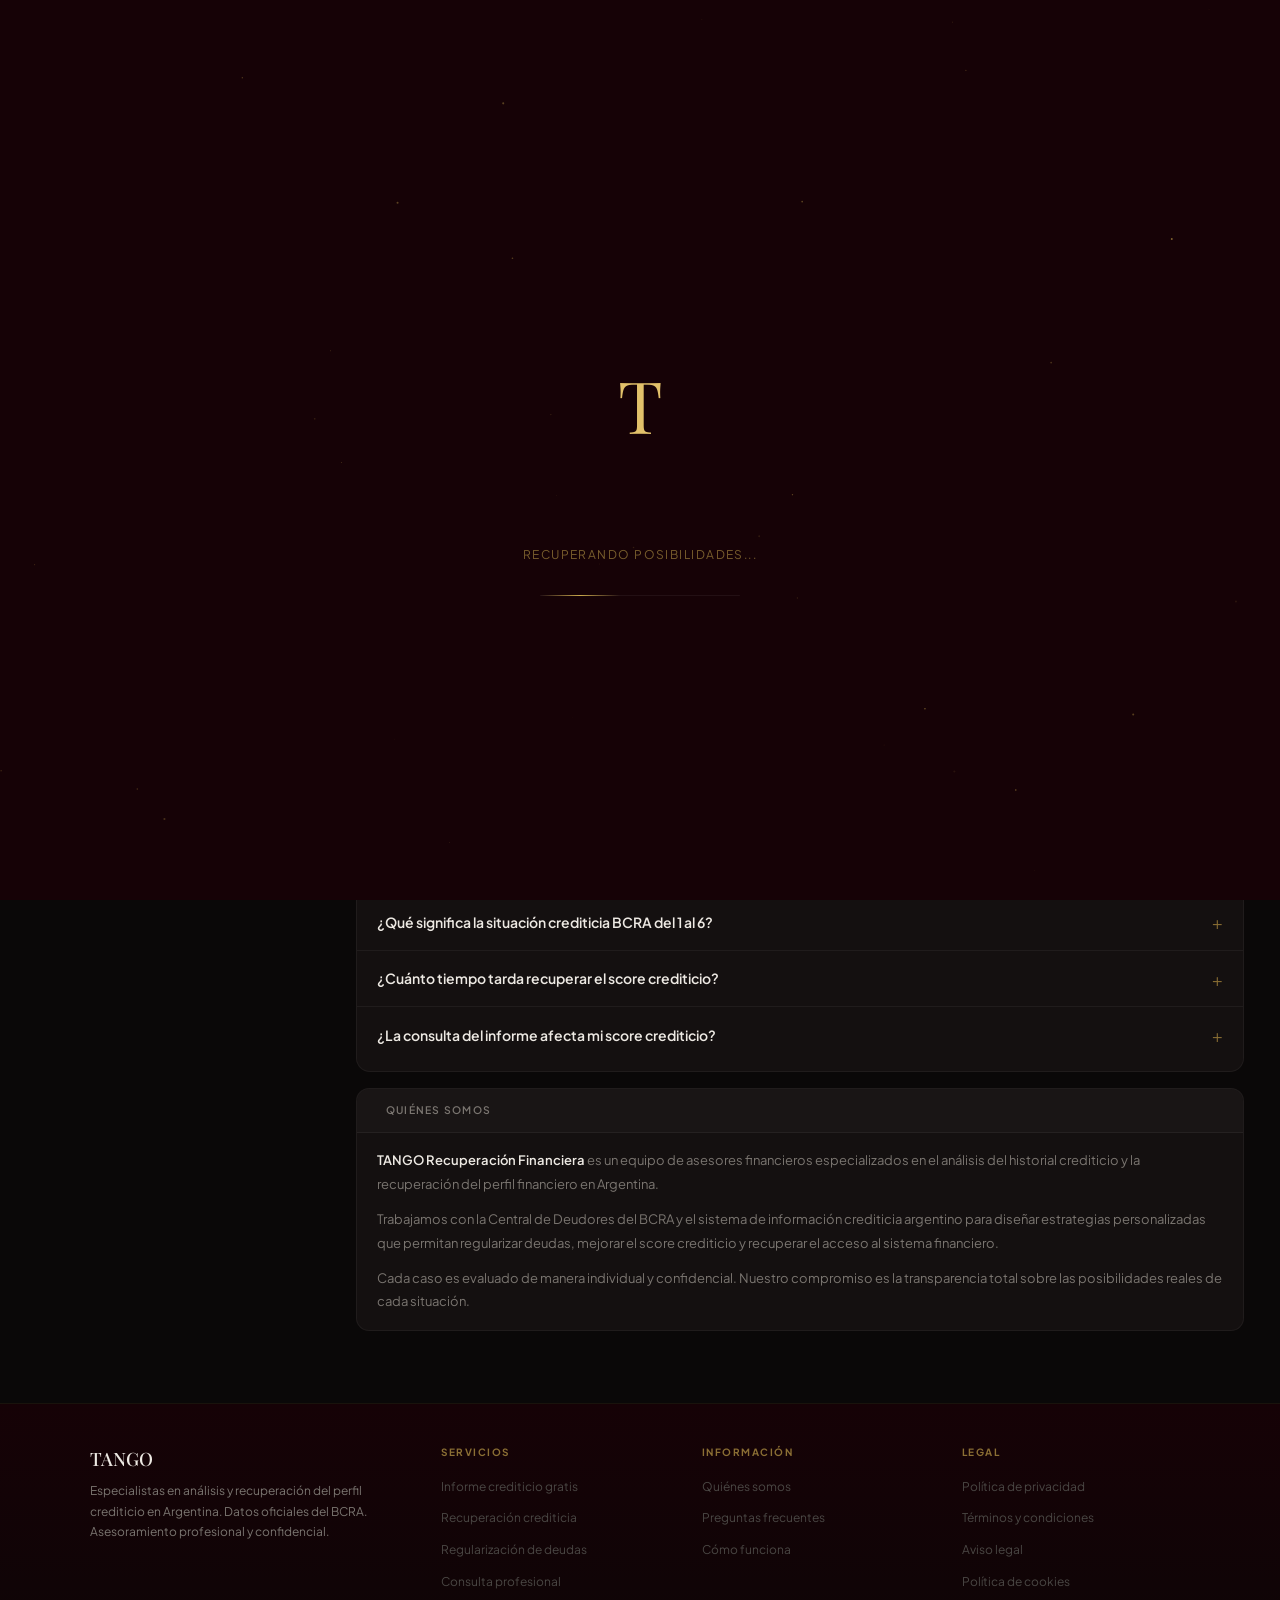
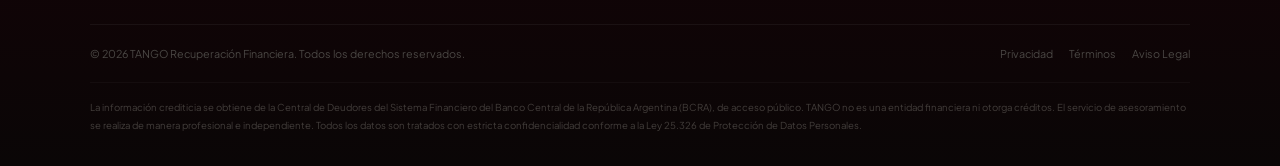
==== commit 2ff38259: "Rename index.html to index1.html" ====
--- a/index1.html
+++ b/index1.html
@@ -1,1144 +1,1954 @@
 <!DOCTYPE html>
-<html lang="es">
+<html lang="es-AR" prefix="og: https://ogp.me/ns#">
 <head>
-<meta charset="UTF-8">
-<meta name="viewport" content="width=device-width, initial-scale=1.0">
-<title>TANGO | Recuperación Financiera</title>
-<link rel="preconnect" href="https://fonts.googleapis.com">
-<link rel="preconnect" href="https://fonts.gstatic.com" crossorigin>
-<link href="https://fonts.googleapis.com/css2?family=Cormorant+Garamond:ital,wght@0,300;0,400;0,500;0,600;1,300;1,400;1,500&family=DM+Sans:opsz,wght@9..40,300;9..40,400;9..40,500;9..40,600&display=swap" rel="stylesheet">
-<link rel="stylesheet" href="https://cdn.jsdelivr.net/npm/@tabler/icons-webfont@latest/tabler-icons.min.css">
-<style>
-*{box-sizing:border-box;margin:0;padding:0}
-:root{
-  --bordo:#6B0F1A;--bordo2:#8B1525;--bordo-dark:#260308;--bordo-deep:#160206;
-  --gold:#C9A84C;--gold2:#E2C16A;--gold-dim:#8B6F34;--gold-ghost:rgba(201,168,76,.08);
-  --bg:#0A0808;--s1:#141010;--s2:#1C1616;--s3:#242020;--s4:#2E2828;
-  --text:#EDE9E3;--muted:#7A7570;--muted2:#4A4744;--muted3:#2E2B29;
-  --b1:rgba(255,255,255,.05);--b2:rgba(255,255,255,.09);--b3:rgba(255,255,255,.04);
-  --serif:'Cormorant Garamond',serif;
-  --sans:'DM Sans',sans-serif;
-  --gold-glow:0 0 40px rgba(201,168,76,.12);
-}
-html{scroll-behavior:smooth}
-html,body{height:100%}
-body{font-family:var(--sans);background:var(--bg);color:var(--text);margin:0;overflow-x:hidden}
-
-/* ══════════════════════════════════════
-   LOADER
-══════════════════════════════════════ */
-#loader{
-  position:fixed;inset:0;z-index:9999;
-  background:var(--bordo-deep);
-  display:flex;flex-direction:column;align-items:center;justify-content:center;
-  gap:0;
-  transition:opacity .6s ease, visibility .6s ease;
-}
-#loader.hide{opacity:0;visibility:hidden;pointer-events:none}
-
-#loader-canvas{position:absolute;inset:0;pointer-events:none}
-
-.loader-logo{
-  display:flex;flex-direction:column;align-items:center;gap:0;
-  opacity:0;transform:scale(.88);
-  animation:loaderLogoIn .7s cubic-bezier(.22,1,.36,1) .2s forwards;
-  position:relative;z-index:1;
-}
-.loader-logo-img{
-  width:250px;height:250px;border-radius:0;overflow:hidden;
-}
-.loader-logo-img img{width:100%;height:100%;object-fit:contain}
-.loader-logo-fallback{
-  width:250px;height:250px;
-  display:flex;align-items:center;justify-content:center;
-  font-family:var(--serif);font-size:80px;color:var(--gold2);
-}
-
-.loader-messages{
-  margin-top:2.5rem;height:22px;
-  position:relative;z-index:1;
-  opacity:0;
-  animation:fadeIn .5s ease .7s forwards;
-}
-.loader-msg{
-  position:absolute;left:50%;transform:translateX(-50%);
-  font-size:.75rem;color:rgba(201,168,76,.55);letter-spacing:.12em;
-  text-transform:uppercase;white-space:nowrap;
-  opacity:0;transition:opacity .4s ease;
-}
-.loader-msg.active{opacity:1}
-
-.loader-bar{
-  margin-top:1.75rem;width:200px;height:1px;
-  background:rgba(255,255,255,.06);border-radius:1px;
-  position:relative;z-index:1;
-  overflow:hidden;
-  opacity:0;animation:fadeIn .5s ease .7s forwards;
-}
-.loader-bar-fill{
-  height:100%;background:linear-gradient(90deg,transparent,var(--gold),transparent);
-  width:40%;
-  animation:loaderScan 1.8s ease-in-out .9s infinite;
-}
-
-@keyframes loaderLogoIn{to{opacity:1;transform:scale(1)}}
-@keyframes fadeIn{to{opacity:1}}
-@keyframes loaderScan{
-  0%{transform:translateX(-100%)}
-  100%{transform:translateX(400%)}
-}
-
-/* ══════════════════════════════════════
-   CANVAS DE PARTÍCULAS (fondo)
-══════════════════════════════════════ */
-#bg-canvas{
-  position:fixed;inset:0;pointer-events:none;z-index:0;
-  opacity:1;
-}
-
-/* ══════════════════════════════════════
-   LAYOUT
-══════════════════════════════════════ */
-.layout{
-  display:flex;min-height:100vh;
-  position:relative;z-index:1;
-}
-
-/* ══════════════════════════════════════
-   SIDEBAR
-══════════════════════════════════════ */
-.sidebar{
-  width:320px;flex-shrink:0;
-  background:linear-gradient(180deg,var(--bordo-deep) 0%,rgba(22,2,6,.98) 100%);
-  border-right:1px solid rgba(201,168,76,.1);
-  display:flex;flex-direction:column;align-items:center;
-  padding:1.5rem 1.5rem;
-  position:sticky;top:0;height:100vh;overflow-y:auto;
-}
-.sidebar::-webkit-scrollbar{width:3px}
-.sidebar::-webkit-scrollbar-track{background:transparent}
-.sidebar::-webkit-scrollbar-thumb{background:rgba(201,168,76,.15);border-radius:2px}
-
-.brand{display:flex;justify-content:center;margin-bottom:2rem}
-.brand-mark{
-  width:250px;height:250px;flex-shrink:0;
-  overflow:hidden;
-}
-.brand-mark img{width:100%;height:100%;object-fit:contain;display:block}
-.logo-fallback{
-  width:100%;height:100%;
-  display:flex;align-items:center;justify-content:center;
-  font-family:var(--serif);font-size:80px;color:var(--gold2);
-}
-
-/* Título hero del sidebar */
-.hero-title{
-  font-family:var(--serif);font-size:1.65rem;font-weight:400;
-  line-height:1.18;color:var(--text);letter-spacing:-.015em;
-  margin-bottom:.75rem;text-align:center;
-}
-.hero-title em{font-style:italic;color:var(--gold2)}
-
-.hero-desc{
-  font-size:.775rem;color:var(--muted);line-height:1.75;
-  font-weight:300;margin-bottom:1.5rem;text-align:center;
-}
-
-/* Bloque rotativo de beneficios */
-.features-rotator{
-  margin-bottom:auto;
-  background:rgba(255,255,255,.025);
-  border:.5px solid rgba(201,168,76,.1);
-  border-radius:12px;
-  padding:1.25rem 1.25rem 1.1rem;
-  min-height:180px;
-  position:relative;
-  overflow:hidden;
-}
-.features-rotator::before{
-  content:'';position:absolute;top:0;left:0;right:0;height:1px;
-  background:linear-gradient(90deg,transparent,rgba(201,168,76,.2),transparent);
-}
-.feature-slide{
-  position:absolute;inset:1.25rem;
-  opacity:0;transition:opacity .55s ease;
-  pointer-events:none;
-}
-.feature-slide.active{opacity:1;position:relative;inset:auto;pointer-events:auto}
-.feature-slide-num{
-  font-size:.6rem;color:rgba(201,168,76,.4);letter-spacing:.14em;
-  text-transform:uppercase;margin-bottom:.6rem;
-}
-.feature-slide-title{
-  font-family:var(--serif);font-size:1rem;font-weight:500;
-  color:var(--text);margin-bottom:.5rem;letter-spacing:.01em;
-}
-.feature-slide-text{font-size:.75rem;color:var(--muted);line-height:1.75;font-weight:300}
-.feature-dots{
-  display:flex;gap:5px;margin-top:1rem;
-}
-.feature-dot{
-  width:16px;height:2px;border-radius:2px;
-  background:rgba(201,168,76,.2);
-  transition:background .3s ease,width .3s ease;
-  cursor:pointer;
-}
-.feature-dot.active{background:var(--gold);width:24px}
-
-.sidebar-foot{
-  margin-top:1.75rem;padding-top:1.25rem;
-  border-top:1px solid var(--b1);
-  font-size:.6875rem;color:var(--muted2);line-height:1.7;
-}
-.sidebar-foot a{color:var(--gold-dim);text-decoration:none}
-.sidebar-foot a:hover{color:var(--gold)}
-
-/* ══════════════════════════════════════
-   MAIN
-══════════════════════════════════════ */
-.main{
-  flex:1;overflow-y:auto;
-  padding:2.25rem 2.25rem 3.5rem;
-  display:flex;flex-direction:column;gap:0;
-}
-.main::-webkit-scrollbar{width:3px}
-.main::-webkit-scrollbar-track{background:transparent}
-.main::-webkit-scrollbar-thumb{background:rgba(255,255,255,.06);border-radius:2px}
-
-.top-label{
-  font-size:.6rem;font-weight:500;color:var(--gold-dim);
-  text-transform:uppercase;letter-spacing:.16em;margin-bottom:.85rem;
-  display:flex;align-items:center;gap:7px;
-}
-.top-label::after{
-  content:'';flex:1;height:.5px;
-  background:linear-gradient(90deg,rgba(201,168,76,.2),transparent);
-}
-
-/* ══════════════════════════════════════
-   SEARCH CARD
-══════════════════════════════════════ */
-.search-card{
-  background:linear-gradient(135deg,var(--s1),rgba(22,16,16,.95));
-  border:.5px solid rgba(201,168,76,.14);
-  border-radius:14px;padding:1.5rem 1.5rem 1.25rem;
-  margin-bottom:1.5rem;
-  box-shadow:0 8px 40px rgba(0,0,0,.35),0 0 0 .5px rgba(201,168,76,.06) inset;
-  position:relative;overflow:hidden;
-}
-.search-card::before{
-  content:'';position:absolute;top:0;left:0;right:0;height:1px;
-  background:linear-gradient(90deg,transparent,rgba(201,168,76,.25),transparent);
-}
-.search-inner-lbl{
-  font-size:.6rem;font-weight:500;color:rgba(201,168,76,.45);
-  text-transform:uppercase;letter-spacing:.15em;margin-bottom:1rem;
-}
-.input-row{display:flex;gap:9px}
-#cuit{
-  flex:1;font-size:15px;padding:13px 15px;border-radius:9px;
-  border:.5px solid rgba(255,255,255,.1);background:rgba(255,255,255,.04);
-  color:var(--text);outline:none;font-family:var(--sans);
-  transition:border-color .2s,box-shadow .2s;
-  letter-spacing:.04em;
-}
-#cuit::placeholder{color:var(--muted2);letter-spacing:.02em}
-#cuit:focus{
-  border-color:rgba(201,168,76,.35);
-  box-shadow:0 0 0 3px rgba(201,168,76,.06);
-}
-.btn-consultar{
-  background:linear-gradient(135deg,var(--bordo),var(--bordo2));
-  color:var(--text);border:none;border-radius:9px;
-  padding:13px 22px;font-size:.875rem;font-weight:500;
-  cursor:pointer;font-family:var(--sans);letter-spacing:.03em;
-  white-space:nowrap;
-  box-shadow:0 4px 20px rgba(107,15,26,.5);
-  transition:all .2s ease;
-  position:relative;overflow:hidden;
-}
-.btn-consultar::after{
-  content:'';position:absolute;inset:0;
-  background:linear-gradient(135deg,rgba(255,255,255,.08),transparent);
-  pointer-events:none;
-}
-.btn-consultar:hover{
-  background:linear-gradient(135deg,var(--bordo2),#9B1A2A);
-  transform:translateY(-1px);box-shadow:0 6px 24px rgba(107,15,26,.6);
-}
-.btn-consultar:active{transform:scale(.97) translateY(0)}
-
-/* ══════════════════════════════════════
-   PANEL DE CONSULTA PREMIUM
-══════════════════════════════════════ */
-.prog-wrap{margin-top:1.25rem;display:none}
-.prog-panel{
-  background:rgba(255,255,255,.03);border:.5px solid rgba(201,168,76,.1);
-  border-radius:10px;padding:1.1rem 1.25rem;
-  display:flex;flex-direction:column;align-items:center;gap:.75rem;
-}
-.prog-logo-mini{
-  display:flex;align-items:center;justify-content:center;
-}
-.prog-logo-mini-img{
-  width:52px;height:52px;border-radius:8px;overflow:hidden;
-  border:.5px solid rgba(201,168,76,.2);
-}
-.prog-logo-mini-img img{width:100%;height:100%;object-fit:contain}
-.prog-msg-wrap{height:18px;position:relative;overflow:hidden;width:100%;text-align:center}
-.prog-msg{
-  position:absolute;left:0;right:0;
-  font-size:.7rem;color:rgba(201,168,76,.55);letter-spacing:.1em;
-  text-transform:uppercase;
-  opacity:0;transition:opacity .4s ease, transform .4s ease;
-  transform:translateY(8px);
-}
-.prog-msg.active{opacity:1;transform:translateY(0)}
-.prog-bg{height:1.5px;background:rgba(255,255,255,.06);border-radius:2px;overflow:hidden;width:100%}
-.prog-fill{height:100%;width:0%;background:linear-gradient(90deg,var(--gold-dim),var(--gold));transition:width .5s cubic-bezier(.4,0,.2,1);border-radius:2px}
-
-/* ══════════════════════════════════════
-   RESULTADO
-══════════════════════════════════════ */
-#resultado{display:flex;flex-direction:column;gap:1rem}
-
-/* Tarjeta diagnóstico preliminar */
-.diagnostico-card{
-  border-radius:14px;padding:1.25rem 1.5rem;
-  position:relative;overflow:hidden;
-}
-.diagnostico-card.alto{
-  background:linear-gradient(135deg,rgba(74,155,111,.12),rgba(74,155,111,.04));
-  border:.5px solid rgba(74,155,111,.3);
-}
-.diagnostico-card.moderado{
-  background:linear-gradient(135deg,rgba(201,168,76,.1),rgba(186,117,23,.06));
-  border:.5px solid rgba(201,168,76,.25);
-}
-.diagnostico-card.requiere{
-  background:linear-gradient(135deg,rgba(163,45,45,.12),rgba(107,15,26,.06));
-  border:.5px solid rgba(163,45,45,.25);
-}
-.diagnostico-card::before{
-  content:'';position:absolute;top:0;left:0;right:0;height:1px;
-  background:inherit;filter:brightness(3);opacity:.4;
-}
-.diag-header{display:flex;align-items:center;gap:10px;margin-bottom:.65rem}
-.diag-icon{font-size:20px}
-.diag-pre{font-size:.55rem;letter-spacing:.14em;text-transform:uppercase;color:var(--muted)}
-.diag-rating{
-  font-family:var(--serif);font-size:1.35rem;font-weight:500;
-  letter-spacing:.01em;
-}
-.alto .diag-rating{color:#6DBF95}
-.moderado .diag-rating{color:var(--gold2)}
-.requiere .diag-rating{color:#E8705F}
-.diag-desc{font-size:.75rem;color:var(--muted);line-height:1.7;margin-top:.35rem}
-
-/* Result header titular */
-.result-header{
-  background:linear-gradient(135deg,rgba(38,3,8,.95),rgba(20,16,16,.95));
-  border:.5px solid rgba(201,168,76,.15);
-  border-radius:12px;padding:1.1rem 1.25rem;
-  display:flex;align-items:center;gap:13px;
-}
-.avatar{
-  width:44px;height:44px;border-radius:50%;flex-shrink:0;
-  border:1.5px solid rgba(201,168,76,.3);
-  display:flex;align-items:center;justify-content:center;
-  font-family:var(--serif);font-size:16px;color:var(--gold);
-  background:linear-gradient(135deg,rgba(107,15,26,.4),rgba(38,3,8,.6));
-}
-.rh-name{font-size:.9375rem;font-weight:500;color:var(--text);line-height:1.3}
-.rh-cuit{font-size:.68rem;color:rgba(201,168,76,.4);margin-top:2px;letter-spacing:.06em}
-
-/* Score strip */
-.score-strip{display:grid;grid-template-columns:1fr 1fr;gap:9px}
-.score-box{
-  background:var(--s1);border:.5px solid var(--b1);
-  border-radius:11px;padding:14px;text-align:center;
-  position:relative;overflow:hidden;
-}
-.score-box::before{
-  content:'';position:absolute;inset:0;
-  background:radial-gradient(ellipse at 50% 0%,rgba(201,168,76,.04),transparent 70%);
-}
-.score-val{font-size:1.75rem;font-weight:400;font-family:var(--serif);line-height:1;position:relative}
-.score-lbl{font-size:.575rem;color:var(--muted);margin-top:4px;text-transform:uppercase;letter-spacing:.1em;position:relative}
-.score-sub{font-size:.6875rem;font-weight:500;margin-top:4px;position:relative}
-
-/* ══════════════════════════════════════
-   SECCIÓN CONTENEDORA
-══════════════════════════════════════ */
-.sec-wrap{background:var(--s1);border:.5px solid var(--b1);border-radius:13px;overflow:hidden}
-.sec-head{
-  padding:.85rem 1.25rem;border-bottom:.5px solid var(--b1);
-  display:flex;align-items:center;gap:9px;
-  background:rgba(255,255,255,.02);
-}
-.sec-head i{font-size:15px;color:var(--gold-dim)}
-.sec-head-title{font-size:.6rem;font-weight:500;text-transform:uppercase;letter-spacing:.12em;color:var(--muted)}
-.sec-body{padding:1rem 1.25rem}
-
-/* ══════════════════════════════════════
-   DEUDA CARD
-══════════════════════════════════════ */
-.deuda-item{
-  background:var(--s2);border:.5px solid var(--b1);
-  border-radius:10px;padding:.9rem 1rem;
-  transition:border-color .2s;
-}
-.deuda-item:hover{border-color:rgba(201,168,76,.1)}
-.deuda-item+.deuda-item{margin-top:8px}
-.deuda-top{display:flex;justify-content:space-between;align-items:flex-start;gap:8px;margin-bottom:10px}
-.deuda-ent{font-size:.8125rem;font-weight:500;color:var(--text);line-height:1.35;flex:1}
-.badge{font-size:.575rem;font-weight:500;padding:3px 9px;border-radius:20px;white-space:nowrap;flex-shrink:0;letter-spacing:.04em}
-.s1c{background:rgba(74,155,111,.12);color:#6DBF95;border:.5px solid rgba(74,155,111,.22)}
-.s2c{background:rgba(201,168,76,.1);color:#E2C16A;border:.5px solid rgba(201,168,76,.18)}
-.s3c{background:rgba(186,117,23,.1);color:#D4943A;border:.5px solid rgba(186,117,23,.18)}
-.s4c{background:rgba(192,57,43,.1);color:#E8705F;border:.5px solid rgba(192,57,43,.18)}
-.s5c{background:rgba(163,45,45,.15);color:#F08070;border:.5px solid rgba(163,45,45,.22)}
-.s6c{background:rgba(80,75,72,.18);color:#8A8480;border:.5px solid var(--b2)}
-.deuda-grid{display:grid;grid-template-columns:1fr 1fr;gap:7px}
-.ds{background:var(--s3);border-radius:7px;padding:8px 11px}
-.ds-val{font-size:.875rem;font-weight:500;color:var(--text)}
-.ds-lbl{font-size:.575rem;color:var(--muted);margin-top:2px;text-transform:uppercase;letter-spacing:.06em}
-
-/* ══════════════════════════════════════
-   HISTORIAL TABLE
-══════════════════════════════════════ */
-.hist-wrap{overflow-x:auto}
-.hist-table{border-collapse:collapse;width:100%;min-width:420px}
-.hist-table th{
-  background:var(--s2);color:var(--muted);font-weight:500;
-  padding:8px 12px;text-align:left;border-bottom:.5px solid var(--b2);
-  font-size:.575rem;letter-spacing:.1em;text-transform:uppercase;
-}
-.hist-table td{
-  padding:8px 12px;border-bottom:.5px solid var(--b1);
-  color:var(--text);font-size:.8125rem;vertical-align:middle;
-}
-.hist-table tr:last-child td{border-bottom:none}
-.hist-table tbody tr:hover{background:rgba(255,255,255,.02)}
-.sdot{display:inline-block;width:6px;height:6px;border-radius:50%;margin-right:5px;vertical-align:middle}
-
-/* Periodo label */
-.periodo-lbl{
-  font-size:.6rem;color:var(--gold-dim);text-transform:uppercase;
-  letter-spacing:.12em;margin-bottom:.65rem;margin-top:.9rem;
-}
-.periodo-lbl:first-child{margin-top:0}
-
-/* Empty / Error */
-.empty-state{text-align:center;padding:1.75rem;color:var(--muted);font-size:.8125rem}
-.empty-state i{font-size:24px;display:block;margin-bottom:.6rem;color:var(--muted2)}
-.error-box{
-  background:var(--s1);border:.5px solid rgba(192,57,43,.25);
-  border-radius:11px;padding:1.1rem 1.25rem;
-  color:#E8705F;font-size:.8125rem;display:flex;align-items:center;gap:10px;
-}
-.error-box i{font-size:17px;flex-shrink:0}
-.error-mantenimiento{
-  background:linear-gradient(135deg,rgba(201,168,76,.07),rgba(22,16,16,.95));
-  border:.5px solid rgba(201,168,76,.2);
-  border-radius:13px;padding:1.5rem;
-  display:flex;flex-direction:column;align-items:center;gap:.75rem;
-  text-align:center;position:relative;overflow:hidden;
-}
-.error-mantenimiento::before{
-  content:'';position:absolute;top:0;left:0;right:0;height:1px;
-  background:linear-gradient(90deg,transparent,rgba(201,168,76,.3),transparent);
-}
-.error-mant-icon{font-size:28px;color:var(--gold-dim)}
-.error-mant-title{
-  font-family:var(--serif);font-size:1.1rem;font-weight:500;
-  color:var(--text);letter-spacing:.01em;
-}
-.error-mant-desc{font-size:.775rem;color:var(--muted);line-height:1.75;max-width:380px}
-.error-mant-badge{
-  font-size:.6rem;letter-spacing:.12em;text-transform:uppercase;
-  color:rgba(201,168,76,.6);background:rgba(201,168,76,.08);
-  border:.5px solid rgba(201,168,76,.15);border-radius:20px;
-  padding:4px 12px;
-}
-.btn-reintentar{
-  margin-top:.25rem;
-  background:rgba(255,255,255,.05);color:var(--text);
-  border:.5px solid rgba(255,255,255,.12);border-radius:8px;
-  padding:9px 20px;font-size:.8rem;font-weight:500;
-  cursor:pointer;font-family:var(--sans);letter-spacing:.03em;
-  transition:all .2s ease;
-}
-.btn-reintentar:hover{background:rgba(255,255,255,.09)}
-
-/* ══════════════════════════════════════
-   CTA URGENCIA — aparece justo tras diagnóstico
-══════════════════════════════════════ */
-.cta-urgencia{
-  border-radius:13px;padding:1.35rem 1.5rem;
-  position:relative;overflow:hidden;
-  display:flex;flex-direction:column;gap:.9rem;
-}
-.cta-urgencia.alto{
-  background:linear-gradient(135deg,rgba(74,155,111,.08),rgba(20,16,16,.97));
-  border:.5px solid rgba(74,155,111,.22);
-}
-.cta-urgencia.moderado{
-  background:linear-gradient(135deg,rgba(201,168,76,.08),rgba(20,16,16,.97));
-  border:.5px solid rgba(201,168,76,.2);
-}
-.cta-urgencia.requiere{
-  background:linear-gradient(135deg,rgba(107,15,26,.22),rgba(20,16,16,.97));
-  border:.5px solid rgba(163,45,45,.28);
-}
-.cta-urgencia::before{
-  content:'';position:absolute;top:0;left:0;right:0;height:1px;
-  background:linear-gradient(90deg,transparent,rgba(201,168,76,.22),transparent);
-}
-.cta-urg-msg{
-  font-family:var(--serif);font-size:1.05rem;font-weight:400;
-  color:var(--text);line-height:1.45;letter-spacing:.01em;
-}
-.cta-urg-msg em{font-style:italic;color:var(--gold2)}
-.cta-urg-sub{font-size:.725rem;color:var(--muted);line-height:1.7}
-.btn-reservar{
-  background:linear-gradient(135deg,var(--bordo),var(--bordo2));
-  color:var(--text);border:none;border-radius:10px;
-  padding:15px 20px;font-size:.9rem;font-weight:500;
-  cursor:pointer;font-family:var(--sans);
-  letter-spacing:.02em;text-align:center;
-  box-shadow:0 6px 24px rgba(107,15,26,.5);
-  transition:all .22s ease;
-  display:flex;flex-direction:column;align-items:center;justify-content:center;
-  width:100%;
-}
-.btn-reservar:hover{
-  background:linear-gradient(135deg,var(--bordo2),#9B1A2A);
-  transform:translateY(-1px);box-shadow:0 8px 28px rgba(107,15,26,.6);
-}
-.btn-reservar:active{transform:scale(.97)}
-.btn-reservar-label{font-size:.9rem;font-weight:500}
-.btn-reservar-meta{
-  font-size:.6rem;letter-spacing:.08em;opacity:.6;font-weight:400;
-  margin-top:3px;text-transform:uppercase;
-}
-
-/* ══════════════════════════════════════
-   CTA CARD FINAL
-══════════════════════════════════════ */
-.cta-card{
-  background:linear-gradient(135deg,var(--s1),rgba(22,16,16,.97));
-  border:.5px solid rgba(201,168,76,.1);
-  border-radius:14px;padding:1.5rem;
-  position:relative;overflow:hidden;
-}
-.cta-card::before{
-  content:'';position:absolute;top:0;left:0;right:0;height:1px;
-  background:linear-gradient(90deg,transparent,rgba(201,168,76,.18),transparent);
-}
-.cta-card p{font-size:.775rem;color:var(--muted);line-height:1.75;margin-bottom:1.25rem}
-.cta-card strong{color:var(--gold2);font-weight:500}
-.cta-btns{display:flex;flex-direction:column;gap:6px}
-.btn-primary{
-  background:linear-gradient(135deg,var(--bordo),var(--bordo2));
-  color:var(--text);border:none;
-  border-radius:9px;padding:13px;font-size:.875rem;font-weight:500;
-  cursor:pointer;font-family:var(--sans);text-align:center;
-  box-shadow:0 4px 16px rgba(107,15,26,.4);
-  transition:all .2s ease;width:100%;
-}
-.btn-secondary-link{
-  background:none;color:var(--muted2);border:none;
-  padding:7px;font-size:.725rem;
-  cursor:pointer;font-family:var(--sans);text-align:center;
-  transition:color .2s ease;width:100%;
-  text-decoration:underline;text-underline-offset:3px;
-  text-decoration-color:rgba(74,71,68,.4);
-}
-.btn-primary:hover{background:linear-gradient(135deg,var(--bordo2),#9B1A2A);transform:translateY(-1px)}
-.btn-primary:active{transform:scale(.97)}
-.btn-secondary-link:hover{color:var(--muted)}
-.cta-note{margin-top:.85rem;font-size:.7rem;color:rgba(201,168,76,.3);line-height:1.65;font-style:italic;text-align:center}
-
-/* ══════════════════════════════════════
-   MOBILE
-══════════════════════════════════════ */
-@media(max-width:860px){
-  .layout{flex-direction:column;min-height:100vh}
-  .sidebar{
-    width:100%;position:static;height:auto;
-    padding:1.5rem 1.5rem 1.25rem;
+  <meta charset="UTF-8">
+  <meta name="viewport" content="width=device-width, initial-scale=1.0">
+
+  <title>Informe Crediticio Gratis | TANGO Recuperación Financiera</title>
+  <meta name="description" content="Consultá tu informe crediticio BCRA gratis en 30 segundos. Descubrí tu situación en el Veraz, regularizá deudas y recuperá tu perfil crediticio. Asesoramiento profesional en Argentina.">
+  <meta name="keywords" content="informe crediticio, salir del veraz, situación crediticia, informe BCRA, historial crediticio, score crediticio, recuperar crédito, regularizar deudas, mejorar perfil crediticio, deudas bancarias, consulta financiera, análisis financiero, veraz argentina">
+  <meta name="robots" content="index, follow, max-snippet:-1, max-image-preview:large, max-video-preview:-1">
+  <meta name="author" content="TANGO Recuperación Financiera">
+  <meta name="language" content="es-AR">
+  <meta name="geo.region" content="AR">
+  <meta name="geo.country" content="AR">
+
+  <link rel="canonical" href="https://www.tango-financiera.com.ar/">
+  <link rel="alternate" hreflang="es-ar" href="https://www.tango-financiera.com.ar/">
+  <link rel="alternate" hreflang="x-default" href="https://www.tango-financiera.com.ar/">
+
+  <link rel="icon" type="image/png" sizes="32x32" href="/favicon-32x32.png">
+  <link rel="icon" type="image/png" sizes="16x16" href="/favicon-16x16.png">
+  <link rel="apple-touch-icon" sizes="180x180" href="/apple-touch-icon.png">
+  <link rel="manifest" href="/site.webmanifest">
+  <meta name="theme-color" content="#160206">
+
+  <meta property="og:type" content="website">
+  <meta property="og:locale" content="es_AR">
+  <meta property="og:site_name" content="TANGO Recuperación Financiera">
+  <meta property="og:title" content="Informe Crediticio Gratis en 30 Segundos | TANGO">
+  <meta property="og:description" content="Consultá tu situación en el Veraz y el BCRA gratis. Descubrí cómo mejorar tu perfil crediticio con asesoramiento profesional en Argentina.">
+  <meta property="og:url" content="https://www.tango-financiera.com.ar/">
+  <meta property="og:image" content="https://www.tango-financiera.com.ar/og-image.jpg">
+  <meta property="og:image:width" content="1200">
+  <meta property="og:image:height" content="630">
+  <meta property="og:image:alt" content="TANGO Recuperación Financiera — Informe crediticio gratis">
+
+  <meta name="twitter:card" content="summary_large_image">
+  <meta name="twitter:site" content="@tangofinanciera">
+  <meta name="twitter:title" content="Informe Crediticio Gratis en 30 Segundos | TANGO">
+  <meta name="twitter:description" content="Consultá tu situación en el Veraz y el BCRA. Asesoramiento financiero profesional en Argentina.">
+  <meta name="twitter:image" content="https://www.tango-financiera.com.ar/og-image.jpg">
+
+  <link rel="preconnect" href="https://fonts.googleapis.com">
+  <link rel="preconnect" href="https://fonts.gstatic.com" crossorigin>
+  <link rel="preconnect" href="https://res.cloudinary.com">
+  <link rel="dns-prefetch" href="https://script.google.com">
+  <link rel="dns-prefetch" href="https://www.googletagmanager.com">
+  <link rel="dns-prefetch" href="https://www.google-analytics.com">
+
+  <link rel="preload" as="style" href="https://fonts.googleapis.com/css2?family=Playfair+Display:ital,wght@0,400;0,500;0,600;1,400;1,500&family=Plus+Jakarta+Sans:wght@300;400;500;600&display=swap">
+  <link rel="stylesheet" href="https://fonts.googleapis.com/css2?family=Playfair+Display:ital,wght@0,400;0,500;0,600;1,400;1,500&family=Plus+Jakarta+Sans:wght@300;400;500;600&display=swap" media="print" onload="this.media='all'">
+  <noscript><link rel="stylesheet" href="https://fonts.googleapis.com/css2?family=Playfair+Display:ital,wght@0,400;0,500;0,600;1,400;1,500&family=Plus+Jakarta+Sans:wght@300;400;500;600&display=swap"></noscript>
+
+  <link rel="preload" as="style" href="https://cdn.jsdelivr.net/npm/@tabler/icons-webfont@latest/tabler-icons.min.css">
+  <link rel="stylesheet" href="https://cdn.jsdelivr.net/npm/@tabler/icons-webfont@latest/tabler-icons.min.css" media="print" onload="this.media='all'">
+  <noscript><link rel="stylesheet" href="https://cdn.jsdelivr.net/npm/@tabler/icons-webfont@latest/tabler-icons.min.css"></noscript>
+
+  <script type="application/ld+json">
+  {
+    "@context": "https://schema.org",
+    "@graph": [
+      {
+        "@type": "FinancialService",
+        "@id": "https://www.tango-financiera.com.ar/#financialservice",
+        "name": "TANGO Recuperación Financiera",
+        "alternateName": "TANGO",
+        "description": "Servicio profesional de análisis y recuperación crediticia. Consultá tu informe BCRA gratis, analizamos tu situación crediticia y diseñamos la estrategia para mejorar tu perfil financiero.",
+        "url": "https://www.tango-financiera.com.ar/",
+        "logo": "https://res.cloudinary.com/dwgwbdtud/image/upload/v1780571332/qhp1rxgz7x8d1gv6cmwc.png",
+        "areaServed": { "@type": "Country", "name": "Argentina" },
+        "serviceType": ["Análisis crediticio","Recuperación financiera","Regularización de deudas","Asesoramiento financiero","Consulta informe BCRA"]
+      },
+      {
+        "@type": "FAQPage",
+        "@id": "https://www.tango-financiera.com.ar/#faq",
+        "mainEntity": [
+          {"@type":"Question","name":"¿Cómo consulto mi informe crediticio gratis?","acceptedAnswer":{"@type":"Answer","text":"Ingresá tu CUIT o CUIL sin guiones en el campo de búsqueda y hacé clic en 'Ver mi informe'. En 30 segundos obtenés tu diagnóstico financiero actualizado con información del BCRA."}},
+          {"@type":"Question","name":"¿Es posible salir del Veraz o mejorar el historial crediticio?","acceptedAnswer":{"@type":"Answer","text":"Sí, en la mayoría de los casos es posible mejorar el perfil crediticio. Las estrategias incluyen regularización de deudas, negociación con entidades, rectificación de errores y gestión de los plazos legales de permanencia en el registro."}}
+        ]
+      }
+    ]
   }
-  .hero-title{font-size:1.4rem}
-  .brand-mark{width:280px;height:280px}
-  .loader-logo-img{width:180px;height:180px}
-  .main{padding:1.25rem 1.25rem 3rem}
-  .input-row{flex-direction:column}
-  .btn-consultar{width:100%;padding:14px}
-  .cta-btns{grid-template-columns:1fr}
-  .score-strip{grid-template-columns:1fr 1fr}
-  .features-rotator{min-height:90px}
-}
-@media(max-width:400px){
-  .sidebar{padding:1.5rem 1.25rem}
-  .hero-title{font-size:1.45rem}
-  .main{padding:1rem 1rem 2.5rem}
-}
-
-/* Animaciones de entrada para resultados */
-@keyframes slideUp{
-  from{opacity:0;transform:translateY(14px)}
-  to{opacity:1;transform:translateY(0)}
-}
-.anim-in{animation:slideUp .45s cubic-bezier(.22,1,.36,1) both}
-</style>
+  </script>
+
+  <style>
+    /* ═══════════════════════════════════════
+       RESET & VARIABLES
+    ═══════════════════════════════════════ */
+    *{box-sizing:border-box;margin:0;padding:0}
+
+    :root{
+      --bordo:#6B0F1A;
+      --bordo2:#8B1525;
+      --bordo-dark:#260308;
+      --bordo-deep:#160206;
+      --gold:#C9A84C;
+      --gold2:#E2C16A;
+      --gold-dim:#8B6F34;
+      --gold-ghost:rgba(201,168,76,.08);
+      --bg:#0A0808;
+      --s1:#141010;
+      --s2:#1C1616;
+      --s3:#242020;
+      --s4:#2E2828;
+      --text:#EDE9E3;
+      --muted:#7A7570;
+      --muted2:#4A4744;
+      --muted3:#2E2B29;
+      --b1:rgba(255,255,255,.05);
+      --b2:rgba(255,255,255,.09);
+      --b3:rgba(255,255,255,.04);
+      --serif:'Playfair Display',Georgia,serif;
+      --sans:'Plus Jakarta Sans','DM Sans',system-ui,sans-serif;
+      --gold-glow:0 0 40px rgba(201,168,76,.12);
+    }
+
+    html{scroll-behavior:smooth}
+    html,body{height:100%}
+    body{
+      font-family:var(--sans);
+      background:var(--bg);
+      color:var(--text);
+      margin:0;
+      overflow-x:hidden;
+      font-size:16px;
+      line-height:1.6;
+      -webkit-font-smoothing:antialiased;
+      -moz-osx-font-smoothing:grayscale;
+      text-rendering:optimizeLegibility;
+    }
+
+    :focus-visible{
+      outline:2px solid var(--gold);
+      outline-offset:3px;
+      border-radius:4px;
+    }
+
+    .skip-link{
+      position:absolute;top:-100%;left:1rem;
+      background:var(--gold);color:#000;
+      padding:.5rem 1rem;border-radius:4px;
+      font-size:.875rem;font-weight:600;
+      z-index:10000;text-decoration:none;
+      transition:top .2s;
+    }
+    .skip-link:focus{top:.5rem}
+
+    /* ═══════════════════════════════════════
+       LOADER
+    ═══════════════════════════════════════ */
+    #loader{
+      position:fixed;inset:0;z-index:9999;
+      background:var(--bordo-deep);
+      display:flex;flex-direction:column;align-items:center;justify-content:center;
+      transition:opacity .6s ease, visibility .6s ease;
+    }
+    #loader.hide{opacity:0;visibility:hidden;pointer-events:none}
+    #loader-canvas{position:absolute;inset:0;pointer-events:none}
+
+    .loader-logo{
+      display:flex;flex-direction:column;align-items:center;
+      opacity:0;transform:scale(.88);
+      animation:loaderLogoIn .7s cubic-bezier(.22,1,.36,1) .2s forwards;
+      position:relative;z-index:1;
+    }
+    .loader-logo-img{width:200px;height:200px;overflow:hidden}
+    .loader-logo-img img{width:100%;height:100%;object-fit:contain}
+    .loader-logo-fallback{
+      width:200px;height:200px;
+      display:flex;align-items:center;justify-content:center;
+      font-family:var(--serif);font-size:72px;color:var(--gold2);
+    }
+    .loader-messages{
+      margin-top:2.5rem;height:22px;position:relative;z-index:1;
+      opacity:0;animation:fadeIn .5s ease .7s forwards;
+    }
+    .loader-msg{
+      position:absolute;left:50%;transform:translateX(-50%);
+      font-size:.75rem;color:rgba(201,168,76,.55);letter-spacing:.12em;
+      text-transform:uppercase;white-space:nowrap;
+      opacity:0;transition:opacity .4s ease;
+    }
+    .loader-msg.active{opacity:1}
+    .loader-bar{
+      margin-top:1.75rem;width:200px;height:1px;
+      background:rgba(255,255,255,.06);border-radius:1px;
+      position:relative;z-index:1;overflow:hidden;
+      opacity:0;animation:fadeIn .5s ease .7s forwards;
+    }
+    .loader-bar-fill{
+      height:100%;background:linear-gradient(90deg,transparent,var(--gold),transparent);
+      width:40%;animation:loaderScan 1.8s ease-in-out .9s infinite;
+    }
+
+    @keyframes loaderLogoIn{to{opacity:1;transform:scale(1)}}
+    @keyframes fadeIn{to{opacity:1}}
+    @keyframes loaderScan{0%{transform:translateX(-100%)}100%{transform:translateX(400%)}}
+
+    /* ═══════════════════════════════════════
+       CANVAS FONDO
+    ═══════════════════════════════════════ */
+    #bg-canvas{
+      position:fixed;inset:0;pointer-events:none;z-index:0;
+    }
+
+    /* ═══════════════════════════════════════
+       LAYOUT PRINCIPAL
+    ═══════════════════════════════════════ */
+    .layout{
+      display:flex;min-height:100vh;
+      position:relative;z-index:1;
+    }
+
+    /* ═══════════════════════════════════════
+       SIDEBAR / ASIDE
+    ═══════════════════════════════════════ */
+    .sidebar{
+      width:320px;flex-shrink:0;
+      background:linear-gradient(180deg,var(--bordo-deep) 0%,rgba(22,2,6,.98) 100%);
+      border-right:1px solid rgba(201,168,76,.1);
+      display:flex;flex-direction:column;align-items:center;
+      padding:1.5rem;
+      position:sticky;top:0;height:100vh;overflow-y:auto;
+    }
+    .sidebar::-webkit-scrollbar{width:3px}
+    .sidebar::-webkit-scrollbar-track{background:transparent}
+    .sidebar::-webkit-scrollbar-thumb{background:rgba(201,168,76,.15);border-radius:2px}
+
+    .brand{display:flex;justify-content:center;margin-bottom:1.5rem}
+    .brand-mark{width:220px;height:220px;flex-shrink:0;overflow:hidden}
+    .brand-mark img{width:100%;height:100%;object-fit:contain;display:block}
+    .logo-fallback{
+      width:100%;height:100%;
+      display:flex;align-items:center;justify-content:center;
+      font-family:var(--serif);font-size:72px;color:var(--gold2);
+    }
+
+    .hero-title{
+      font-family:var(--serif);
+      font-size:1.75rem;font-weight:500;
+      line-height:1.22;color:var(--text);letter-spacing:-.01em;
+      margin-bottom:.75rem;text-align:center;
+    }
+    .hero-title em{font-style:italic;color:var(--gold2)}
+
+    .hero-desc{
+      font-size:.875rem;color:var(--muted);line-height:1.7;
+      font-weight:300;margin-bottom:1.5rem;text-align:center;
+    }
+
+    .trust-badges{
+      display:flex;flex-direction:column;gap:7px;margin-bottom:1.25rem;width:100%;
+    }
+    .trust-badge{
+      display:flex;align-items:center;gap:8px;
+      font-size:.75rem;color:var(--muted);
+    }
+    .trust-badge i{font-size:14px;color:var(--gold-dim);flex-shrink:0}
+
+    .features-rotator{
+      margin-bottom:auto;
+      background:rgba(255,255,255,.025);
+      border:.5px solid rgba(201,168,76,.1);
+      border-radius:12px;
+      padding:1.25rem;
+      min-height:200px;
+      position:relative;overflow:hidden;
+      width:100%;
+    }
+    .features-rotator::before{
+      content:'';position:absolute;top:0;left:0;right:0;height:1px;
+      background:linear-gradient(90deg,transparent,rgba(201,168,76,.2),transparent);
+    }
+    .feature-slide{
+      position:absolute;inset:1.25rem;
+      opacity:0;transition:opacity .55s ease;
+      pointer-events:none;
+    }
+    .feature-slide.active{opacity:1;position:relative;inset:auto;pointer-events:auto}
+    .feature-slide-num{
+      font-size:.6rem;color:rgba(201,168,76,.4);letter-spacing:.14em;
+      text-transform:uppercase;margin-bottom:.6rem;
+    }
+    .feature-slide-title{
+      font-family:var(--serif);font-size:1.05rem;font-weight:500;
+      color:var(--text);margin-bottom:.5rem;
+    }
+    .feature-slide-text{font-size:.8rem;color:var(--muted);line-height:1.75;font-weight:300}
+    .feature-dots{display:flex;gap:5px;margin-top:1rem}
+    .feature-dot{
+      width:16px;height:2px;border-radius:2px;
+      background:rgba(201,168,76,.2);
+      transition:background .3s,width .3s;cursor:pointer;
+    }
+    .feature-dot:focus-visible{outline:1px solid var(--gold);outline-offset:2px}
+    .feature-dot.active{background:var(--gold);width:24px}
+
+    .sidebar-nav{
+      margin-top:1.5rem;width:100%;
+      border-top:.5px solid var(--b1);
+      padding-top:1rem;
+    }
+    .sidebar-nav ul{
+      list-style:none;
+      display:flex;flex-direction:column;gap:4px;
+    }
+    .sidebar-nav a{
+      font-size:.75rem;color:var(--muted2);text-decoration:none;
+      transition:color .2s;display:block;padding:3px 0;
+    }
+    .sidebar-nav a:hover{color:var(--gold-dim)}
+
+    .sidebar-foot{
+      margin-top:1.25rem;padding-top:1rem;
+      border-top:1px solid var(--b1);
+      font-size:.6875rem;color:var(--muted2);line-height:1.7;
+      text-align:center;
+    }
+
+    /* ═══════════════════════════════════════
+       MAIN
+    ═══════════════════════════════════════ */
+    .main{
+      flex:1;overflow-y:auto;
+      padding:2.25rem 2.25rem 3.5rem;
+      display:flex;flex-direction:column;gap:0;
+    }
+    .main::-webkit-scrollbar{width:3px}
+    .main::-webkit-scrollbar-track{background:transparent}
+    .main::-webkit-scrollbar-thumb{background:rgba(255,255,255,.06);border-radius:2px}
+
+    .top-label{
+      font-size:.625rem;font-weight:600;color:var(--gold-dim);
+      text-transform:uppercase;letter-spacing:.16em;margin-bottom:.85rem;
+      display:flex;align-items:center;gap:7px;
+    }
+    .top-label::after{
+      content:'';flex:1;height:.5px;
+      background:linear-gradient(90deg,rgba(201,168,76,.2),transparent);
+    }
+
+    /* ═══════════════════════════════════════
+       SEARCH CARD
+    ═══════════════════════════════════════ */
+    .search-card{
+      background:linear-gradient(135deg,var(--s1),rgba(22,16,16,.95));
+      border:.5px solid rgba(201,168,76,.14);
+      border-radius:14px;padding:1.5rem 1.5rem 1.25rem;
+      margin-bottom:1.5rem;
+      box-shadow:0 8px 40px rgba(0,0,0,.35),0 0 0 .5px rgba(201,168,76,.06) inset;
+      position:relative;overflow:hidden;
+    }
+    .search-card::before{
+      content:'';position:absolute;top:0;left:0;right:0;height:1px;
+      background:linear-gradient(90deg,transparent,rgba(201,168,76,.25),transparent);
+    }
+
+    /* ── MOBILE STICKY SEARCH CARD ─────────────────
+       En mobile la .search-card se convierte en sticky
+       cuando el usuario hace scroll.
+       Se usa una clase .search-card--sticky que se agrega
+       via JS al detectar que el card salió del viewport.
+       El .search-card-sentinel es un div invisible que
+       marca la posición original del card.
+    ─────────────────────────────────────────────── */
+    .search-card-sentinel{
+      height:0;pointer-events:none;
+    }
+
+    /* ═══════════════════════════════════════
+       MOBILE STICKY SEARCH PILL
+       Se muestra cuando el search card salió de pantalla
+       en mobile. Reemplaza al card completo con una
+       barra compacta fija en la parte superior.
+    ═══════════════════════════════════════ */
+    .sticky-search-bar{
+      display:none; /* solo visible en mobile via JS */
+    }
+
+    .search-heading{
+      font-family:var(--serif);
+      font-size:1.15rem;font-weight:500;
+      color:var(--text);margin-bottom:.35rem;
+      letter-spacing:-.005em;
+    }
+    .search-inner-lbl{
+      font-size:.6875rem;color:rgba(201,168,76,.45);
+      margin-bottom:1.1rem;line-height:1.5;
+    }
+
+    .input-row{display:flex;gap:9px}
+
+    .sr-only{
+      position:absolute;width:1px;height:1px;padding:0;
+      margin:-1px;overflow:hidden;clip:rect(0,0,0,0);
+      white-space:nowrap;border:0;
+    }
+
+    #cuit, #cuit-sticky{
+      flex:1;font-size:1rem;padding:13px 15px;border-radius:9px;
+      border:.5px solid rgba(255,255,255,.1);background:rgba(255,255,255,.04);
+      color:var(--text);outline:none;font-family:var(--sans);
+      transition:border-color .2s,box-shadow .2s;
+      letter-spacing:.04em;
+      font-feature-settings:"tnum";
+    }
+    #cuit::placeholder, #cuit-sticky::placeholder{color:var(--muted2)}
+    #cuit:focus, #cuit-sticky:focus{
+      border-color:rgba(201,168,76,.35);
+      box-shadow:0 0 0 3px rgba(201,168,76,.06);
+    }
+
+    .btn-consultar{
+      background:linear-gradient(135deg,var(--bordo),var(--bordo2));
+      color:var(--text);border:none;border-radius:9px;
+      padding:13px 22px;font-size:.9375rem;font-weight:600;
+      cursor:pointer;font-family:var(--sans);letter-spacing:.02em;
+      white-space:nowrap;
+      box-shadow:0 4px 20px rgba(107,15,26,.5);
+      transition:all .2s ease;
+      position:relative;overflow:hidden;
+    }
+    .btn-consultar::after{
+      content:'';position:absolute;inset:0;
+      background:linear-gradient(135deg,rgba(255,255,255,.08),transparent);
+      pointer-events:none;
+    }
+    .btn-consultar:hover{
+      background:linear-gradient(135deg,var(--bordo2),#9B1A2A);
+      transform:translateY(-1px);box-shadow:0 6px 24px rgba(107,15,26,.6);
+    }
+    .btn-consultar:active{transform:scale(.97) translateY(0)}
+
+    /* ═══════════════════════════════════════
+       PROGRESS PANEL
+    ═══════════════════════════════════════ */
+    .prog-wrap{margin-top:1.25rem;display:none}
+    .prog-panel{
+      background:rgba(255,255,255,.03);border:.5px solid rgba(201,168,76,.1);
+      border-radius:10px;padding:1.1rem 1.25rem;
+      display:flex;flex-direction:column;align-items:center;gap:.75rem;
+    }
+    .prog-logo-mini-img{
+      width:48px;height:48px;border-radius:8px;overflow:hidden;
+      border:.5px solid rgba(201,168,76,.2);
+    }
+    .prog-logo-mini-img img{width:100%;height:100%;object-fit:contain}
+    .prog-msg-wrap{height:18px;position:relative;overflow:hidden;width:100%;text-align:center}
+    .prog-msg{
+      position:absolute;left:0;right:0;
+      font-size:.7rem;color:rgba(201,168,76,.55);letter-spacing:.1em;
+      text-transform:uppercase;
+      opacity:0;transition:opacity .4s ease, transform .4s ease;
+      transform:translateY(8px);
+    }
+    .prog-msg.active{opacity:1;transform:translateY(0)}
+    .prog-bg{height:1.5px;background:rgba(255,255,255,.06);border-radius:2px;overflow:hidden;width:100%}
+    .prog-fill{height:100%;width:0%;background:linear-gradient(90deg,var(--gold-dim),var(--gold));transition:width .5s cubic-bezier(.4,0,.2,1);border-radius:2px}
+
+    /* ═══════════════════════════════════════
+       RESULTADO
+    ═══════════════════════════════════════ */
+    #resultado{display:flex;flex-direction:column;gap:1rem}
+
+    .diagnostico-card{
+      border-radius:14px;padding:1.25rem 1.5rem;
+      position:relative;overflow:hidden;
+    }
+    .diagnostico-card.alto{
+      background:linear-gradient(135deg,rgba(74,155,111,.12),rgba(74,155,111,.04));
+      border:.5px solid rgba(74,155,111,.3);
+    }
+    .diagnostico-card.moderado{
+      background:linear-gradient(135deg,rgba(201,168,76,.1),rgba(186,117,23,.06));
+      border:.5px solid rgba(201,168,76,.25);
+    }
+    .diagnostico-card.requiere{
+      background:linear-gradient(135deg,rgba(163,45,45,.12),rgba(107,15,26,.06));
+      border:.5px solid rgba(163,45,45,.25);
+    }
+    .diagnostico-card::before{
+      content:'';position:absolute;top:0;left:0;right:0;height:1px;
+      background:inherit;filter:brightness(3);opacity:.4;
+    }
+    .diag-header{display:flex;align-items:center;gap:10px;margin-bottom:.65rem}
+    .diag-icon{font-size:20px}
+    .diag-pre{font-size:.575rem;letter-spacing:.14em;text-transform:uppercase;color:var(--muted)}
+    .diag-rating{
+      font-family:var(--serif);font-size:1.45rem;font-weight:600;
+      letter-spacing:-.01em;
+    }
+    .alto .diag-rating{color:#6DBF95}
+    .moderado .diag-rating{color:var(--gold2)}
+    .requiere .diag-rating{color:#E8705F}
+    .diag-desc{font-size:.8125rem;color:var(--muted);line-height:1.7;margin-top:.35rem}
+
+    .result-header{
+      background:linear-gradient(135deg,rgba(38,3,8,.95),rgba(20,16,16,.95));
+      border:.5px solid rgba(201,168,76,.15);
+      border-radius:12px;padding:1.1rem 1.25rem;
+      display:flex;align-items:center;gap:13px;
+    }
+    .avatar{
+      width:44px;height:44px;border-radius:50%;flex-shrink:0;
+      border:1.5px solid rgba(201,168,76,.3);
+      display:flex;align-items:center;justify-content:center;
+      font-family:var(--serif);font-size:16px;color:var(--gold);
+      background:linear-gradient(135deg,rgba(107,15,26,.4),rgba(38,3,8,.6));
+    }
+    .rh-name{font-size:.9375rem;font-weight:600;color:var(--text);line-height:1.3}
+    .rh-cuit{font-size:.6875rem;color:rgba(201,168,76,.4);margin-top:2px;letter-spacing:.06em}
+
+    .score-strip{display:grid;grid-template-columns:1fr 1fr;gap:9px}
+    .score-box{
+      background:var(--s1);border:.5px solid var(--b1);
+      border-radius:11px;padding:14px;text-align:center;
+      position:relative;overflow:hidden;
+    }
+    .score-box::before{
+      content:'';position:absolute;inset:0;
+      background:radial-gradient(ellipse at 50% 0%,rgba(201,168,76,.04),transparent 70%);
+    }
+    .score-val{font-size:1.75rem;font-weight:400;font-family:var(--serif);line-height:1;position:relative}
+    .score-lbl{font-size:.6rem;color:var(--muted);margin-top:4px;text-transform:uppercase;letter-spacing:.1em;position:relative}
+    .score-sub{font-size:.6875rem;font-weight:600;margin-top:4px;position:relative}
+
+    .sec-wrap{background:var(--s1);border:.5px solid var(--b1);border-radius:13px;overflow:hidden}
+    .sec-head{
+      padding:.85rem 1.25rem;border-bottom:.5px solid var(--b1);
+      display:flex;align-items:center;gap:9px;
+      background:rgba(255,255,255,.02);
+    }
+    .sec-head i{font-size:15px;color:var(--gold-dim)}
+    .sec-head-title{font-size:.65rem;font-weight:600;text-transform:uppercase;letter-spacing:.12em;color:var(--muted)}
+    .sec-body{padding:1rem 1.25rem}
+
+    .deuda-item{
+      background:var(--s2);border:.5px solid var(--b1);
+      border-radius:10px;padding:.9rem 1rem;
+      transition:border-color .2s;
+    }
+    .deuda-item:hover{border-color:rgba(201,168,76,.1)}
+    .deuda-item+.deuda-item{margin-top:8px}
+    .deuda-top{display:flex;justify-content:space-between;align-items:flex-start;gap:8px;margin-bottom:10px}
+    .deuda-ent{font-size:.875rem;font-weight:600;color:var(--text);line-height:1.35;flex:1}
+    .badge{font-size:.575rem;font-weight:600;padding:3px 9px;border-radius:20px;white-space:nowrap;flex-shrink:0;letter-spacing:.04em}
+    .s1c{background:rgba(74,155,111,.12);color:#6DBF95;border:.5px solid rgba(74,155,111,.22)}
+    .s2c{background:rgba(201,168,76,.1);color:#E2C16A;border:.5px solid rgba(201,168,76,.18)}
+    .s3c{background:rgba(186,117,23,.1);color:#D4943A;border:.5px solid rgba(186,117,23,.18)}
+    .s4c{background:rgba(192,57,43,.1);color:#E8705F;border:.5px solid rgba(192,57,43,.18)}
+    .s5c{background:rgba(163,45,45,.15);color:#F08070;border:.5px solid rgba(163,45,45,.22)}
+    .s6c{background:rgba(80,75,72,.18);color:#8A8480;border:.5px solid var(--b2)}
+    .deuda-grid{display:grid;grid-template-columns:1fr 1fr;gap:7px}
+    .ds{background:var(--s3);border-radius:7px;padding:8px 11px}
+    .ds-val{font-size:.9375rem;font-weight:600;color:var(--text)}
+    .ds-lbl{font-size:.575rem;color:var(--muted);margin-top:2px;text-transform:uppercase;letter-spacing:.06em}
+
+    .hist-wrap{overflow-x:auto}
+    .hist-table{border-collapse:collapse;width:100%;min-width:420px}
+    .hist-table th{
+      background:var(--s2);color:var(--muted);font-weight:600;
+      padding:8px 12px;text-align:left;border-bottom:.5px solid var(--b2);
+      font-size:.6rem;letter-spacing:.1em;text-transform:uppercase;
+    }
+    .hist-table td{
+      padding:8px 12px;border-bottom:.5px solid var(--b1);
+      color:var(--text);font-size:.875rem;vertical-align:middle;
+    }
+    .hist-table tr:last-child td{border-bottom:none}
+    .hist-table tbody tr:hover{background:rgba(255,255,255,.02)}
+    .sdot{display:inline-block;width:6px;height:6px;border-radius:50%;margin-right:5px;vertical-align:middle}
+
+    .periodo-lbl{
+      font-size:.625rem;color:var(--gold-dim);text-transform:uppercase;
+      letter-spacing:.12em;margin-bottom:.65rem;margin-top:.9rem;font-weight:600;
+    }
+    .periodo-lbl:first-child{margin-top:0}
+
+    .empty-state{text-align:center;padding:1.75rem;color:var(--muted);font-size:.875rem}
+    .empty-state i{font-size:24px;display:block;margin-bottom:.6rem;color:var(--muted2)}
+    .error-box{
+      background:var(--s1);border:.5px solid rgba(192,57,43,.25);
+      border-radius:11px;padding:1.1rem 1.25rem;
+      color:#E8705F;font-size:.875rem;display:flex;align-items:center;gap:10px;
+    }
+    .error-box i{font-size:17px;flex-shrink:0}
+    .error-mantenimiento{
+      background:linear-gradient(135deg,rgba(201,168,76,.07),rgba(22,16,16,.95));
+      border:.5px solid rgba(201,168,76,.2);
+      border-radius:13px;padding:1.5rem;
+      display:flex;flex-direction:column;align-items:center;gap:.75rem;
+      text-align:center;position:relative;overflow:hidden;
+    }
+    .error-mantenimiento::before{
+      content:'';position:absolute;top:0;left:0;right:0;height:1px;
+      background:linear-gradient(90deg,transparent,rgba(201,168,76,.3),transparent);
+    }
+    .error-mant-icon{font-size:28px;color:var(--gold-dim)}
+    .error-mant-title{font-family:var(--serif);font-size:1.15rem;font-weight:600;color:var(--text)}
+    .error-mant-desc{font-size:.8125rem;color:var(--muted);line-height:1.75;max-width:380px}
+    .error-mant-badge{
+      font-size:.6rem;letter-spacing:.12em;text-transform:uppercase;
+      color:rgba(201,168,76,.6);background:rgba(201,168,76,.08);
+      border:.5px solid rgba(201,168,76,.15);border-radius:20px;padding:4px 12px;
+    }
+    .btn-reintentar{
+      margin-top:.25rem;
+      background:rgba(255,255,255,.05);color:var(--text);
+      border:.5px solid rgba(255,255,255,.12);border-radius:8px;
+      padding:9px 20px;font-size:.8125rem;font-weight:600;
+      cursor:pointer;font-family:var(--sans);letter-spacing:.02em;
+      transition:all .2s ease;
+    }
+    .btn-reintentar:hover{background:rgba(255,255,255,.09)}
+
+    /* ═══════════════════════════════════════
+       CTA URGENCIA
+    ═══════════════════════════════════════ */
+    .cta-urgencia{
+      border-radius:13px;padding:1.35rem 1.5rem;
+      position:relative;overflow:hidden;
+      display:flex;flex-direction:column;gap:.9rem;
+    }
+    .cta-urgencia.alto{
+      background:linear-gradient(135deg,rgba(74,155,111,.08),rgba(20,16,16,.97));
+      border:.5px solid rgba(74,155,111,.22);
+    }
+    .cta-urgencia.moderado{
+      background:linear-gradient(135deg,rgba(201,168,76,.08),rgba(20,16,16,.97));
+      border:.5px solid rgba(201,168,76,.2);
+    }
+    .cta-urgencia.requiere{
+      background:linear-gradient(135deg,rgba(107,15,26,.22),rgba(20,16,16,.97));
+      border:.5px solid rgba(163,45,45,.28);
+    }
+    .cta-urgencia::before{
+      content:'';position:absolute;top:0;left:0;right:0;height:1px;
+      background:linear-gradient(90deg,transparent,rgba(201,168,76,.22),transparent);
+    }
+    .cta-urg-msg{
+      font-family:var(--serif);font-size:1.1rem;font-weight:500;
+      color:var(--text);line-height:1.45;
+    }
+    .cta-urg-msg em{font-style:italic;color:var(--gold2)}
+    .cta-urg-sub{font-size:.8rem;color:var(--muted);line-height:1.7}
+
+    .btn-reservar{
+      background:linear-gradient(135deg,var(--bordo),var(--bordo2));
+      color:var(--text);border:none;border-radius:10px;
+      padding:15px 20px;font-size:.9375rem;font-weight:600;
+      cursor:pointer;font-family:var(--sans);
+      text-align:center;width:100%;
+      box-shadow:0 6px 24px rgba(107,15,26,.5);
+      transition:all .22s ease;
+      display:flex;flex-direction:column;align-items:center;justify-content:center;
+    }
+    .btn-reservar:hover{
+      background:linear-gradient(135deg,var(--bordo2),#9B1A2A);
+      transform:translateY(-1px);box-shadow:0 8px 28px rgba(107,15,26,.6);
+    }
+    .btn-reservar:active{transform:scale(.97)}
+    .btn-reservar-label{font-size:.9375rem;font-weight:600}
+    .btn-reservar-meta{
+      font-size:.625rem;letter-spacing:.08em;opacity:.6;font-weight:400;
+      margin-top:3px;text-transform:uppercase;
+    }
+
+    /* ═══════════════════════════════════════
+       SECCIÓN: CÓMO FUNCIONA
+    ═══════════════════════════════════════ */
+    .como-funciona{
+      background:var(--s1);border:.5px solid var(--b1);
+      border-radius:14px;padding:1.5rem;margin-bottom:1rem;
+    }
+    .como-funciona-title{
+      font-family:var(--serif);font-size:1.2rem;font-weight:500;
+      color:var(--text);margin-bottom:1.1rem;
+    }
+    .pasos{display:flex;flex-direction:column;gap:.9rem}
+    .paso{display:flex;align-items:flex-start;gap:12px}
+    .paso-num{
+      width:28px;height:28px;border-radius:50%;flex-shrink:0;
+      background:linear-gradient(135deg,var(--bordo),var(--bordo2));
+      display:flex;align-items:center;justify-content:center;
+      font-family:var(--serif);font-size:.875rem;font-weight:600;color:var(--text);
+    }
+    .paso-text h3{font-size:.875rem;font-weight:600;color:var(--text);margin-bottom:3px}
+    .paso-text p{font-size:.775rem;color:var(--muted);line-height:1.65}
+
+    /* ═══════════════════════════════════════
+       SECCIÓN: ESTADÍSTICAS
+    ═══════════════════════════════════════ */
+    .stats-strip{
+      display:grid;grid-template-columns:repeat(3,1fr);gap:9px;
+      margin-bottom:1rem;
+    }
+    .stat-box{
+      background:var(--s1);border:.5px solid var(--b1);
+      border-radius:11px;padding:1rem .75rem;text-align:center;
+    }
+    .stat-val{
+      font-family:var(--serif);font-size:1.5rem;font-weight:500;
+      color:var(--gold2);line-height:1;
+    }
+    .stat-lbl{font-size:.625rem;color:var(--muted);margin-top:5px;letter-spacing:.04em;line-height:1.4}
+
+    /* ═══════════════════════════════════════
+       SECCIÓN: FAQ
+    ═══════════════════════════════════════ */
+    .faq-section{
+      background:var(--s1);border:.5px solid var(--b1);
+      border-radius:14px;overflow:hidden;
+    }
+    .faq-header{
+      padding:1.1rem 1.25rem;border-bottom:.5px solid var(--b1);
+      background:rgba(255,255,255,.02);
+      display:flex;align-items:center;gap:9px;
+    }
+    .faq-header i{font-size:15px;color:var(--gold-dim)}
+    .faq-header-title{font-size:.65rem;font-weight:600;text-transform:uppercase;letter-spacing:.12em;color:var(--muted)}
+    .faq-body{padding:.5rem 0}
+
+    details.faq-item{border-bottom:.5px solid var(--b1)}
+    details.faq-item:last-child{border-bottom:none}
+    details.faq-item summary{
+      padding:.85rem 1.25rem;
+      cursor:pointer;
+      font-size:.875rem;font-weight:600;color:var(--text);
+      list-style:none;
+      display:flex;justify-content:space-between;align-items:center;gap:8px;
+      transition:color .2s;
+      user-select:none;
+    }
+    details.faq-item summary::-webkit-details-marker{display:none}
+    details.faq-item summary::after{
+      content:'+';font-size:1.1rem;color:var(--gold-dim);flex-shrink:0;
+      transition:transform .3s;font-weight:300;
+    }
+    details.faq-item[open] summary::after{transform:rotate(45deg)}
+    details.faq-item summary:hover{color:var(--gold2)}
+    .faq-answer{
+      padding:.25rem 1.25rem 1rem;
+      font-size:.8125rem;color:var(--muted);line-height:1.75;
+    }
+
+    /* ═══════════════════════════════════════
+       CTA FINAL CARD
+    ═══════════════════════════════════════ */
+    .cta-card{
+      background:linear-gradient(135deg,var(--s1),rgba(22,16,16,.97));
+      border:.5px solid rgba(201,168,76,.1);
+      border-radius:14px;padding:1.5rem;
+      position:relative;overflow:hidden;
+    }
+    .cta-card::before{
+      content:'';position:absolute;top:0;left:0;right:0;height:1px;
+      background:linear-gradient(90deg,transparent,rgba(201,168,76,.18),transparent);
+    }
+    .cta-card p{font-size:.8125rem;color:var(--muted);line-height:1.75;margin-bottom:1.25rem}
+    .cta-card strong{color:var(--gold2);font-weight:600}
+    .cta-btns{display:flex;flex-direction:column;gap:6px}
+    .btn-primary{
+      background:linear-gradient(135deg,var(--bordo),var(--bordo2));
+      color:var(--text);border:none;
+      border-radius:9px;padding:14px;font-size:.9375rem;font-weight:600;
+      cursor:pointer;font-family:var(--sans);text-align:center;
+      box-shadow:0 4px 16px rgba(107,15,26,.4);
+      transition:all .2s ease;width:100%;
+    }
+    .btn-secondary-link{
+      background:none;color:var(--muted2);border:none;
+      padding:7px;font-size:.75rem;
+      cursor:pointer;font-family:var(--sans);text-align:center;
+      transition:color .2s;width:100%;
+      text-decoration:underline;text-underline-offset:3px;
+      text-decoration-color:rgba(74,71,68,.4);
+    }
+    .btn-primary:hover{background:linear-gradient(135deg,var(--bordo2),#9B1A2A);transform:translateY(-1px)}
+    .btn-primary:active{transform:scale(.97)}
+    .btn-secondary-link:hover{color:var(--muted)}
+    .cta-note{margin-top:.85rem;font-size:.7rem;color:rgba(201,168,76,.3);line-height:1.65;font-style:italic;text-align:center}
+
+    /* ═══════════════════════════════════════
+       FOOTER
+    ═══════════════════════════════════════ */
+    .site-footer{
+      background:linear-gradient(180deg,var(--bordo-deep),#0A0606);
+      border-top:1px solid rgba(201,168,76,.08);
+      padding:2.5rem 2.25rem 2rem;
+      position:relative;z-index:1;
+    }
+    .footer-grid{
+      display:grid;grid-template-columns:1.4fr 1fr 1fr 1fr;
+      gap:2rem;max-width:1100px;margin:0 auto 2rem;
+    }
+    .footer-brand-name{
+      font-family:var(--serif);font-size:1.15rem;font-weight:500;
+      color:var(--text);margin-bottom:.5rem;
+    }
+    .footer-brand-desc{font-size:.75rem;color:var(--muted);line-height:1.7;margin-bottom:1rem}
+    .footer-col-title{
+      font-size:.625rem;font-weight:700;text-transform:uppercase;letter-spacing:.15em;
+      color:var(--gold-dim);margin-bottom:.75rem;
+    }
+    .footer-links{list-style:none;display:flex;flex-direction:column;gap:6px}
+    .footer-links a{font-size:.75rem;color:var(--muted2);text-decoration:none;transition:color .2s}
+    .footer-links a:hover{color:var(--muted)}
+    .footer-bottom{
+      border-top:.5px solid var(--b1);padding-top:1.25rem;
+      display:flex;flex-wrap:wrap;justify-content:space-between;align-items:center;
+      gap:.75rem;max-width:1100px;margin:0 auto;
+    }
+    .footer-copy{font-size:.675rem;color:var(--muted2)}
+    .footer-legal-links{display:flex;gap:1rem;flex-wrap:wrap}
+    .footer-legal-links a{font-size:.675rem;color:var(--muted2);text-decoration:none;transition:color .2s}
+    .footer-legal-links a:hover{color:var(--muted)}
+    .disclaimer{
+      margin-top:1.25rem;max-width:1100px;margin-left:auto;margin-right:auto;
+      font-size:.6rem;color:rgba(122,117,112,.5);line-height:1.8;
+      border-top:.5px solid rgba(255,255,255,.03);padding-top:1rem;
+    }
+
+    /* ═══════════════════════════════════════
+       ANIMACIONES DE ENTRADA
+    ═══════════════════════════════════════ */
+    @keyframes slideUp{
+      from{opacity:0;transform:translateY(14px)}
+      to{opacity:1;transform:translateY(0)}
+    }
+    .anim-in{animation:slideUp .45s cubic-bezier(.22,1,.36,1) both}
+
+    @media(prefers-reduced-motion:reduce){
+      *{animation-duration:.01ms !important;transition-duration:.01ms !important}
+    }
+
+    /* ═══════════════════════════════════════════════════════
+       RESPONSIVE MOBILE
+    ═══════════════════════════════════════════════════════ */
+    @media(max-width:860px){
+      .layout{flex-direction:column;min-height:100vh}
+      .sidebar{
+        width:100%;position:static;height:auto;
+        padding:1.5rem 1.5rem 1.25rem;
+      }
+      .hero-title{font-size:1.55rem}
+      .brand-mark{width:200px;height:200px}
+      .loader-logo-img{width:160px;height:160px}
+      .main{padding:1.25rem 1.25rem 3rem}
+      .input-row{flex-direction:column}
+      .btn-consultar{width:100%;padding:14px}
+      .score-strip{grid-template-columns:1fr 1fr}
+      .features-rotator{min-height:90px}
+      .stats-strip{grid-template-columns:1fr 1fr;gap:8px}
+      .stats-strip .stat-box:last-child{grid-column:1/-1}
+      .footer-grid{grid-template-columns:1fr 1fr;gap:1.5rem}
+      .footer-grid>div:first-child{grid-column:1/-1}
+
+      /* ── STICKY SEARCH BAR EN MOBILE ──────────────────
+         Barra compacta fija en top que aparece cuando
+         el search card original sale del viewport.
+         Empieza invisible; JS la muestra.
+      ──────────────────────────────────────────────── */
+      .sticky-search-bar{
+        position:fixed;
+        top:0;left:0;right:0;
+        z-index:1000;
+        background:rgba(22,2,6,.97);
+        border-bottom:1px solid rgba(201,168,76,.18);
+        padding:10px 14px;
+        display:flex;
+        gap:8px;
+        align-items:center;
+        transform:translateY(-100%);
+        transition:transform .3s cubic-bezier(.22,1,.36,1);
+        backdrop-filter:blur(12px);
+        -webkit-backdrop-filter:blur(12px);
+        box-shadow:0 4px 24px rgba(0,0,0,.5);
+      }
+      .sticky-search-bar.visible{
+        transform:translateY(0);
+      }
+      .sticky-search-bar #cuit-sticky{
+        font-size:.875rem;
+        padding:10px 12px;
+        border-radius:8px;
+      }
+      .sticky-search-bar .btn-consultar{
+        padding:10px 16px;
+        font-size:.8125rem;
+        border-radius:8px;
+        white-space:nowrap;
+      }
+
+      /* ── MODO RESULTADO EN MOBILE ─────────────────────
+         Cuando hay resultado visible en mobile:
+         - Se ocultan sidebar, stats, cómo funciona,
+           FAQ, quiénes somos
+         - El main muestra solo search card (compacto) +
+           barra nueva consulta + resultado
+         - Un botón flotante "Nueva consulta / Cerrar"
+           queda siempre a mano
+      ──────────────────────────────────────────────── */
+
+      /* Estado: body.modo-resultado en mobile */
+      body.modo-resultado .sidebar{ display:none; }
+      body.modo-resultado .top-label{ display:none; }
+      body.modo-resultado .search-card{ display:none; }
+      body.modo-resultado .stats-strip{ display:none; }
+      body.modo-resultado .como-funciona{ display:none; }
+      body.modo-resultado .faq-section{ display:none; }
+      body.modo-resultado #quienes-somos{ display:none; }
+      body.modo-resultado .site-footer{ display:none; }
+
+      /* En modo resultado el main empieza desde top sin
+         el espacio del sidebar */
+      body.modo-resultado .main{
+        padding-top:.75rem;
+        /* Espacio para el sticky bar de nueva consulta */
+        padding-bottom:5rem;
+      }
+
+      /* Barra "Nueva consulta" fija en bottom en modo resultado */
+      .bar-nueva-consulta{
+        display:none;
+        position:fixed;
+        bottom:0;left:0;right:0;
+        z-index:1000;
+        background:rgba(22,2,6,.97);
+        border-top:1px solid rgba(201,168,76,.18);
+        backdrop-filter:blur(12px);
+        -webkit-backdrop-filter:blur(12px);
+        padding:10px 14px calc(10px + env(safe-area-inset-bottom));
+        gap:8px;
+        align-items:center;
+        box-shadow:0 -4px 24px rgba(0,0,0,.45);
+        animation:slideUp .35s cubic-bezier(.22,1,.36,1) both;
+      }
+      body.modo-resultado .bar-nueva-consulta{
+      display:flex !important;
+      }
+      .bar-nueva-consulta .btn-nueva-consulta{
+        flex:1;
+        background:rgba(255,255,255,.07);
+        color:var(--muted);
+        border:.5px solid rgba(255,255,255,.12);
+        border-radius:9px;
+        padding:11px 16px;
+        font-size:.8125rem;
+        font-weight:600;
+        cursor:pointer;
+        font-family:var(--sans);
+        text-align:center;
+        transition:all .2s ease;
+        display:flex;
+        align-items:center;
+        justify-content:center;
+        gap:6px;
+      }
+      .bar-nueva-consulta .btn-nueva-consulta:active{
+        background:rgba(255,255,255,.12);
+        transform:scale(.97);
+      }
+      .bar-nueva-consulta .btn-asesor{
+        flex:2;
+        background:linear-gradient(135deg,var(--bordo),var(--bordo2));
+        color:var(--text);
+        border:none;
+        border-radius:9px;
+        padding:11px 16px;
+        font-size:.875rem;
+        font-weight:600;
+        cursor:pointer;
+        font-family:var(--sans);
+        text-align:center;
+        box-shadow:0 4px 16px rgba(107,15,26,.45);
+        transition:all .2s ease;
+        display:flex;
+        align-items:center;
+        justify-content:center;
+        gap:6px;
+      }
+      .bar-nueva-consulta .btn-asesor:active{
+        transform:scale(.97);
+      }
+
+      /* Encabezado de resultado en mobile:
+         muestra titular + botón cerrar inline */
+      .resultado-mobile-header{
+        display:flex;
+        align-items:center;
+        justify-content:space-between;
+        gap:10px;
+        margin-bottom:.75rem;
+      }
+      .resultado-mobile-header .resultado-titulo{
+        font-size:.625rem;font-weight:600;color:var(--gold-dim);
+        text-transform:uppercase;letter-spacing:.16em;
+        display:flex;align-items:center;gap:7px;
+      }
+      .resultado-mobile-header .resultado-titulo::after{
+        content:'';flex:1;height:.5px;
+        background:linear-gradient(90deg,rgba(201,168,76,.2),transparent);
+      }
+      .resultado-mobile-header .btn-cerrar-resultado{
+        background:rgba(255,255,255,.05);
+        border:.5px solid rgba(255,255,255,.1);
+        border-radius:7px;
+        color:var(--muted2);
+        padding:5px 11px;
+        font-size:.7rem;
+        font-weight:600;
+        cursor:pointer;
+        font-family:var(--sans);
+        display:flex;align-items:center;gap:5px;
+        transition:all .2s;
+        white-space:nowrap;
+        flex-shrink:0;
+      }
+      .resultado-mobile-header .btn-cerrar-resultado:active{
+        background:rgba(255,255,255,.1);
+        transform:scale(.96);
+      }
+    }
+
+    @media(max-width:480px){
+      .stats-strip{grid-template-columns:1fr}
+      .footer-grid{grid-template-columns:1fr}
+    }
+    @media(max-width:400px){
+      .sidebar{padding:1.25rem}
+      .main{padding:1rem 1rem 2.5rem}
+      .hero-title{font-size:1.35rem}
+    }
+  </style>
 </head>
+
 <body>
-
-<!-- ══ PARTÍCULAS FONDO ══ -->
-<canvas id="bg-canvas"></canvas>
-
-<!-- ══════════════════════
-     LOADER
-══════════════════════ -->
-<div id="loader">
-  <canvas id="loader-canvas"></canvas>
-
-  <div class="loader-logo">
-    <div class="loader-logo-img">
-      <img src="https://res.cloudinary.com/dwgwbdtud/image/upload/v1780571332/qhp1rxgz7x8d1gv6cmwc.png" alt="TANGO"
-           onerror="this.parentElement.style.display='none';document.querySelector('.loader-logo-fallback').style.display='flex'">
+  <a class="skip-link" href="#main-content">Ir al contenido principal</a>
+
+  <canvas id="bg-canvas" role="presentation" aria-hidden="true"></canvas>
+
+  <!-- LOADER -->
+  <div id="loader" role="status" aria-label="Cargando TANGO Recuperación Financiera">
+    <canvas id="loader-canvas" aria-hidden="true"></canvas>
+    <div class="loader-logo">
+      <div class="loader-logo-img">
+        <img src="https://res.cloudinary.com/dwgwbdtud/image/upload/v1780571332/qhp1rxgz7x8d1gv6cmwc.png"
+             alt="TANGO Recuperación Financiera"
+             width="200" height="200"
+             loading="eager"
+             onerror="this.parentElement.style.display='none';document.querySelector('.loader-logo-fallback').style.display='flex'">
+      </div>
+      <div class="loader-logo-fallback" style="display:none" aria-hidden="true">T</div>
     </div>
-    <div class="loader-logo-fallback" style="display:none">T</div>
+    <div class="loader-messages" aria-live="polite">
+      <div class="loader-msg active" id="lm0">Analizando oportunidades financieras...</div>
+      <div class="loader-msg" id="lm1">Preparando diagnóstico profesional...</div>
+      <div class="loader-msg" id="lm2">Recuperando posibilidades...</div>
+    </div>
+    <div class="loader-bar" role="progressbar" aria-valuemin="0" aria-valuemax="100">
+      <div class="loader-bar-fill"></div>
+    </div>
   </div>
 
-  <div class="loader-messages">
-    <div class="loader-msg active" id="lm0">Analizando oportunidades financieras...</div>
-    <div class="loader-msg" id="lm1">Preparando diagnóstico profesional...</div>
-    <div class="loader-msg" id="lm2">Recuperando posibilidades...</div>
+  <!-- ── STICKY SEARCH BAR (solo mobile, aparece al hacer scroll) ── -->
+  <div class="sticky-search-bar" id="sticky-search-bar" aria-label="Consultar informe rápido" role="search">
+    <label for="cuit-sticky" class="sr-only">CUIT o CUIL sin guiones</label>
+    <input
+      id="cuit-sticky"
+      type="tel"
+      placeholder="CUIT / CUIL"
+      inputmode="numeric"
+      autocomplete="off"
+      maxlength="11"
+      pattern="[0-9]{10,11}"
+      aria-label="CUIT o CUIL para consulta rápida"
+    >
+    <button class="btn-consultar" onclick="consultarSticky()" aria-label="Ver informe crediticio">
+      <i class="ti ti-search" aria-hidden="true"></i> Ver informe
+    </button>
   </div>
 
-  <div class="loader-bar">
-    <div class="loader-bar-fill"></div>
+  <!-- ── BARRA INFERIOR MODO RESULTADO (solo mobile) ── -->
+  <div class="bar-nueva-consulta" id="bar-nueva-consulta" role="toolbar" aria-label="Acciones sobre el informe" style="display:none">
+    <button class="btn-nueva-consulta" onclick="cerrarResultado()" aria-label="Nueva consulta">
+      <i class="ti ti-refresh" style="font-size:14px" aria-hidden="true"></i>
+      Nueva consulta
+    </button>
+    <button class="btn-asesor" onclick="reservarTurno()" aria-label="Hablar con un asesor">
+      <i class="ti ti-calendar" style="font-size:14px" aria-hidden="true"></i>
+      Hablar con asesor
+    </button>
   </div>
-</div>
-
-<!-- ══════════════════════
-     LAYOUT
-══════════════════════ -->
-<div class="layout">
-
-  <!-- ── SIDEBAR ── -->
-  <aside class="sidebar">
-    <div class="brand">
-      <div class="brand-mark">
-        <img src="https://res.cloudinary.com/dwgwbdtud/image/upload/v1780571332/qhp1rxgz7x8d1gv6cmwc.png" alt="TANGO"
-             onerror="this.style.display='none';this.nextElementSibling.style.display='flex'">
-        <div class="logo-fallback" style="display:none">T</div>
+
+  <div class="layout">
+
+    <!-- SIDEBAR -->
+    <aside class="sidebar" id="sidebar" aria-label="Información sobre TANGO">
+      <div class="brand">
+        <div class="brand-mark">
+          <img src="https://res.cloudinary.com/dwgwbdtud/image/upload/v1780571332/qhp1rxgz7x8d1gv6cmwc.png"
+               alt="TANGO Recuperación Financiera — Logo"
+               width="220" height="220"
+               loading="lazy"
+               onerror="this.style.display='none';this.nextElementSibling.style.display='flex'">
+          <div class="logo-fallback" style="display:none" aria-hidden="true">T</div>
+        </div>
+      </div>
+
+      <h1 class="hero-title">
+        Tu Informe Crediticio<br>
+        Gratis en <em>30 Segundos</em>
+      </h1>
+      <p class="hero-desc">
+        Consultá tu situación en el BCRA y el Veraz sin costo.
+        Descubrí qué está afectando tu perfil crediticio y cómo mejorarlo.
+      </p>
+
+      <div class="trust-badges" role="list" aria-label="Garantías del servicio">
+        <div class="trust-badge" role="listitem">
+          <i class="ti ti-shield-check" aria-hidden="true"></i>
+          <span>Datos oficiales del BCRA</span>
+        </div>
+        <div class="trust-badge" role="listitem">
+          <i class="ti ti-lock" aria-hidden="true"></i>
+          <span>Consulta 100% confidencial</span>
+        </div>
+        <div class="trust-badge" role="listitem">
+          <i class="ti ti-certificate" aria-hidden="true"></i>
+          <span>Asesores financieros certificados</span>
+        </div>
+        <div class="trust-badge" role="listitem">
+          <i class="ti ti-gift" aria-hidden="true"></i>
+          <span>Diagnóstico inicial gratuito</span>
+        </div>
+      </div>
+
+      <div class="features-rotator" id="features-rotator" aria-label="Beneficios del servicio">
+        <div class="feature-slide active" id="feat-0" role="region" aria-label="Beneficio 1 de 3">
+          <div class="feature-slide-num" aria-hidden="true">01 — Análisis profesional</div>
+          <h2 class="feature-slide-title">Revisamos tu situación real</h2>
+          <p class="feature-slide-text">
+            Detectamos los factores que afectan tu perfil financiero y evaluamos
+            todas las oportunidades de mejora disponibles en tu caso.
+          </p>
+        </div>
+        <div class="feature-slide" id="feat-1" role="region" aria-label="Beneficio 2 de 3">
+          <div class="feature-slide-num" aria-hidden="true">02 — Estrategia de recuperación</div>
+          <h2 class="feature-slide-title">Definimos el camino correcto</h2>
+          <p class="feature-slide-text">
+            Diseñamos la estrategia más conveniente según tu situación particular:
+            regularizar, negociar, rectificar o reclamar deudas.
+          </p>
+        </div>
+        <div class="feature-slide" id="feat-2" role="region" aria-label="Beneficio 3 de 3">
+          <div class="feature-slide-num" aria-hidden="true">03 — Acompañamiento integral</div>
+          <h2 class="feature-slide-title">Estamos en todo el proceso</h2>
+          <p class="feature-slide-text">
+            Te guiamos durante todo el proceso hasta lograr una mejora
+            concreta y verificable de tu perfil crediticio.
+          </p>
+        </div>
+        <div class="feature-dots" id="feature-dots" role="tablist" aria-label="Navegación de beneficios">
+          <button class="feature-dot active" onclick="goFeat(0)" role="tab" aria-selected="true" aria-label="Ver beneficio 1"></button>
+          <button class="feature-dot" onclick="goFeat(1)" role="tab" aria-selected="false" aria-label="Ver beneficio 2"></button>
+          <button class="feature-dot" onclick="goFeat(2)" role="tab" aria-selected="false" aria-label="Ver beneficio 3"></button>
+        </div>
+      </div>
+
+      <nav class="sidebar-nav" aria-label="Navegación de secciones">
+        <ul>
+          <li><a href="#como-funciona">Cómo funciona</a></li>
+          <li><a href="#preguntas-frecuentes">Preguntas frecuentes</a></li>
+          <li><a href="#quienes-somos">Quiénes somos</a></li>
+        </ul>
+      </nav>
+
+      <div class="sidebar-foot">
+        Atención profesional con cita previa.<br>
+        Evaluación individual, confidencial y orientada a<br>
+        recuperar tu perfil financiero.
+      </div>
+    </aside>
+
+    <!-- MAIN -->
+    <main class="main" id="main-content" aria-label="Consulta de informe crediticio">
+
+      <p class="top-label" id="top-label-main" aria-hidden="true">Informe financiero personalizado</p>
+
+      
+
+      <!-- SEARCH CARD -->
+      <section class="search-card" id="search-card" aria-label="Consultar informe crediticio">
+        <h2 class="search-heading">Consultá tu historial crediticio gratis</h2>
+        <p class="search-inner-lbl">
+          Ingresá tu CUIT o CUIL para obtener tu diagnóstico financiero actualizado con datos del BCRA.
+        </p>
+        <div class="input-row" role="search">
+          <label for="cuit" class="sr-only">CUIT o CUIL sin guiones</label>
+          <input
+            id="cuit"
+            type="tel"
+            placeholder="CUIT / CUIL (ej: 20123456789)"
+            inputmode="numeric"
+            autocomplete="off"
+            maxlength="11"
+            pattern="[0-9]{10,11}"
+            aria-label="Ingresá tu CUIT o CUIL sin guiones"
+            aria-describedby="cuit-hint"
+            aria-required="true"
+          >
+          <button
+            class="btn-consultar"
+            onclick="consultar()"
+            aria-label="Ver mi informe crediticio"
+          >
+            Ver mi informe
+          </button>
+        </div>
+        <p id="cuit-hint" class="sr-only">Ingresá los 10 u 11 dígitos de tu CUIT o CUIL sin guiones ni espacios.</p>
+
+        <!-- Panel de progreso -->
+        <div class="prog-wrap" id="prog-wrap" role="status" aria-live="polite" aria-label="Procesando consulta">
+          <div class="prog-panel">
+            <div class="prog-logo-mini" aria-hidden="true">
+              <div class="prog-logo-mini-img">
+                <img src="https://res.cloudinary.com/dwgwbdtud/image/upload/v1780571332/qhp1rxgz7x8d1gv6cmwc.png"
+                     alt="" width="48" height="48" loading="lazy">
+              </div>
+            </div>
+            <div class="prog-msg-wrap" id="prog-msg-wrap">
+              <div class="prog-msg" id="pm0">Analizando información financiera...</div>
+              <div class="prog-msg" id="pm1">Verificando registros...</div>
+              <div class="prog-msg" id="pm2">Procesando antecedentes...</div>
+              <div class="prog-msg" id="pm3">Preparando diagnóstico...</div>
+            </div>
+            <div class="prog-bg" role="progressbar" aria-valuemin="0" aria-valuemax="100">
+              <div class="prog-fill" id="prog-fill"></div>
+            </div>
+          </div>
+        </div>
+      </section>
+<!-- Sentinel: marca el borde inferior del search card
+           para saber cuándo activar el sticky -->
+      <div class="search-card-sentinel" id="search-card-sentinel"></div>
+      
+      <!-- RESULTADO -->
+      <div id="resultado-wrapper">
+        <!-- Header mobile con botón cerrar — solo visible en modo resultado mobile -->
+        <div class="resultado-mobile-header" id="resultado-mobile-header" style="display:none" aria-label="Resultado de la consulta">
+          <span class="resultado-titulo">Tu informe crediticio</span>
+          <button class="btn-cerrar-resultado" onclick="cerrarResultado()" aria-label="Cerrar resultado y hacer nueva consulta">
+            <i class="ti ti-x" style="font-size:12px" aria-hidden="true"></i>
+            Cerrar
+          </button>
+        </div>
+        <div id="resultado" aria-live="polite" aria-atomic="false"></div>
+      </div>
+
+      <!-- STATS -->
+      <section aria-label="Estadísticas del servicio" style="margin-bottom:1rem" id="section-stats">
+        <div class="stats-strip">
+          <article class="stat-box">
+            <div class="stat-val">+5.000</div>
+            <p class="stat-lbl">Informes crediticios analizados</p>
+          </article>
+          <article class="stat-box">
+            <div class="stat-val">92%</div>
+            <p class="stat-lbl">Casos con mejora del perfil crediticio</p>
+          </article>
+          <article class="stat-box">
+            <div class="stat-val">30"</div>
+            <p class="stat-lbl">Para obtener tu diagnóstico financiero</p>
+          </article>
+        </div>
+      </section>
+
+      <!-- CÓMO FUNCIONA -->
+      <section id="como-funciona" class="como-funciona" aria-labelledby="como-funciona-heading" style="margin-bottom:1rem">
+        <h2 class="como-funciona-title" id="como-funciona-heading">
+          ¿Cómo funciona la consulta de tu informe BCRA?
+        </h2>
+        <ol class="pasos" aria-label="Pasos del proceso">
+          <li class="paso">
+            <div class="paso-num" aria-hidden="true">1</div>
+            <div class="paso-text">
+              <h3>Ingresá tu CUIT o CUIL</h3>
+              <p>Completá el campo con tu número de CUIT o CUIL sin guiones. La consulta es gratuita y no afecta tu score crediticio.</p>
+            </div>
+          </li>
+          <li class="paso">
+            <div class="paso-num" aria-hidden="true">2</div>
+            <div class="paso-text">
+              <h3>Obtenés tu diagnóstico financiero</h3>
+              <p>En 30 segundos analizamos tu situación crediticia actual con datos oficiales del BCRA: deudas, situación por entidad e historial de los últimos 24 meses.</p>
+            </div>
+          </li>
+          <li class="paso">
+            <div class="paso-num" aria-hidden="true">3</div>
+            <div class="paso-text">
+              <h3>Reservás una consulta profesional</h3>
+              <p>Un asesor especializado analiza tu caso en detalle y diseña la estrategia para regularizar deudas, salir del Veraz y mejorar tu perfil crediticio.</p>
+            </div>
+          </li>
+        </ol>
+      </section>
+
+      <!-- FAQ -->
+      <section id="preguntas-frecuentes" class="faq-section anim-in" aria-labelledby="faq-heading" style="margin-bottom:1rem">
+        <div class="faq-header">
+          <i class="ti ti-help-circle" aria-hidden="true"></i>
+          <h2 class="faq-header-title" id="faq-heading">Preguntas Frecuentes sobre tu Historial Crediticio</h2>
+        </div>
+        <div class="faq-body">
+          <details class="faq-item">
+            <summary>¿Cómo consulto mi informe crediticio gratis?</summary>
+            <div class="faq-answer">
+              <p>Ingresá tu CUIT o CUIL sin guiones en el campo de búsqueda y hacé clic en "Ver mi informe". En menos de 30 segundos obtenés tu diagnóstico financiero actualizado con información oficial del BCRA.</p>
+            </div>
+          </details>
+          <details class="faq-item">
+            <summary>¿Qué información incluye el informe crediticio del BCRA?</summary>
+            <div class="faq-answer">
+              <p>El informe muestra tu situación crediticia actual, las deudas registradas por entidades financieras, el historial de los últimos 24 meses, los días de atraso y los montos informados.</p>
+            </div>
+          </details>
+          <details class="faq-item">
+            <summary>¿Es posible salir del Veraz y mejorar el historial crediticio?</summary>
+            <div class="faq-answer">
+              <p>Sí. En la mayoría de los casos es posible mejorar el perfil crediticio y salir del Veraz. Las estrategias incluyen regularización de deudas, negociación con entidades bancarias y financieras, rectificación de errores en el informe y gestión de los plazos legales de permanencia en los registros.</p>
+            </div>
+          </details>
+          <details class="faq-item">
+            <summary>¿Qué significa la situación crediticia BCRA del 1 al 6?</summary>
+            <div class="faq-answer">
+              <p>El BCRA clasifica a los deudores del 1 al 6: <strong>Situación 1</strong> es normal (al día), <strong>Situación 2</strong> seguimiento especial, <strong>Situación 3</strong> con problemas, <strong>Situación 4</strong> alto riesgo, <strong>Situación 5</strong> irrecuperable y <strong>Situación 6</strong> en quiebra o concursado.</p>
+            </div>
+          </details>
+          <details class="faq-item">
+            <summary>¿Cuánto tiempo tarda recuperar el score crediticio?</summary>
+            <div class="faq-answer">
+              <p>Depende de cada caso particular. Algunos errores pueden rectificarse en pocas semanas. La regularización de deudas activas puede reflejarse en 60 a 90 días.</p>
+            </div>
+          </details>
+          <details class="faq-item">
+            <summary>¿La consulta del informe afecta mi score crediticio?</summary>
+            <div class="faq-answer">
+              <p>No. Consultar tu propio informe crediticio no afecta tu score ni genera ningún tipo de registro negativo en el sistema financiero.</p>
+            </div>
+          </details>
+        </div>
+      </section>
+
+      <!-- QUIÉNES SOMOS -->
+      <section id="quienes-somos" class="sec-wrap" style="margin-bottom:1rem" aria-labelledby="quienes-somos-heading">
+        <div class="sec-head">
+          <i class="ti ti-building" aria-hidden="true"></i>
+          <h2 class="sec-head-title" id="quienes-somos-heading">Quiénes Somos</h2>
+        </div>
+        <div class="sec-body">
+          <p style="font-size:.8125rem;color:var(--muted);line-height:1.8;margin-bottom:.75rem">
+            <strong style="color:var(--text);font-weight:600">TANGO Recuperación Financiera</strong> es un equipo de asesores financieros especializados
+            en el análisis del historial crediticio y la recuperación del perfil financiero en Argentina.
+          </p>
+          <p style="font-size:.8125rem;color:var(--muted);line-height:1.8;margin-bottom:.75rem">
+            Trabajamos con la Central de Deudores del BCRA y el sistema de información crediticia argentino
+            para diseñar estrategias personalizadas que permitan regularizar deudas, mejorar el score crediticio
+            y recuperar el acceso al sistema financiero.
+          </p>
+          <p style="font-size:.8125rem;color:var(--muted);line-height:1.8">
+            Cada caso es evaluado de manera individual y confidencial. Nuestro compromiso es la
+            transparencia total sobre las posibilidades reales de cada situación.
+          </p>
+        </div>
+      </section>
+
+    </main>
+  </div>
+
+  <!-- FOOTER -->
+  <footer class="site-footer" id="site-footer" aria-label="Pie de página TANGO Recuperación Financiera">
+    <div class="footer-grid">
+      <div>
+        <div class="footer-brand-name">TANGO</div>
+        <p class="footer-brand-desc">
+          Especialistas en análisis y recuperación del perfil crediticio en Argentina.
+          Datos oficiales del BCRA. Asesoramiento profesional y confidencial.
+        </p>
+      </div>
+      <div>
+        <div class="footer-col-title">Servicios</div>
+        <ul class="footer-links">
+          <li><a href="#main-content">Informe crediticio gratis</a></li>
+          <li><a href="#como-funciona">Recuperación crediticia</a></li>
+          <li><a href="#como-funciona">Regularización de deudas</a></li>
+          <li><a href="#como-funciona">Consulta profesional</a></li>
+        </ul>
+      </div>
+      <div>
+        <div class="footer-col-title">Información</div>
+        <ul class="footer-links">
+          <li><a href="#quienes-somos">Quiénes somos</a></li>
+          <li><a href="#preguntas-frecuentes">Preguntas frecuentes</a></li>
+          <li><a href="#como-funciona">Cómo funciona</a></li>
+        </ul>
+      </div>
+      <div>
+        <div class="footer-col-title">Legal</div>
+        <ul class="footer-links">
+          <li><a href="/privacidad">Política de privacidad</a></li>
+          <li><a href="/terminos">Términos y condiciones</a></li>
+          <li><a href="/aviso-legal">Aviso legal</a></li>
+          <li><a href="/cookies">Política de cookies</a></li>
+        </ul>
       </div>
     </div>
-
-    <h1 class="hero-title">Tu informe Crediticio en<br><em>30 Segundos</em></h1>
-    <p class="hero-desc">Obtené gratis tu informe crediticio y descubrí que está afectando tu perfil financiero.</p>
-
-    <!-- Bloque rotativo -->
-    <div class="features-rotator" id="features-rotator">
-      <div class="feature-slide active" id="feat-0">
-        <div class="feature-slide-num">01 — Análisis profesional</div>
-        <div class="feature-slide-title">Revisamos tu situación real</div>
-        <div class="feature-slide-text">Detectamos los factores que afectan tu perfil financiero y evaluamos todas las oportunidades disponibles en tu caso.</div>
-      </div>
-      <div class="feature-slide" id="feat-1">
-        <div class="feature-slide-num">02 — Estrategia de recuperación</div>
-        <div class="feature-slide-title">Definimos el camino correcto</div>
-        <div class="feature-slide-text">Diseñamos la estrategia más conveniente según tu situación particular: regularizar, negociar, rectificar o reclamar.</div>
-      </div>
-      <div class="feature-slide" id="feat-2">
-        <div class="feature-slide-num">03 — Acompañamiento integral</div>
-        <div class="feature-slide-title">Estamos en todo el proceso</div>
-        <div class="feature-slide-text">Te guiamos durante todo el proceso hasta lograr una mejora concreta de tu perfil crediticio.</div>
-      </div>
-      <div class="feature-dots" id="feature-dots">
-        <div class="feature-dot active" onclick="goFeat(0)"></div>
-        <div class="feature-dot" onclick="goFeat(1)"></div>
-        <div class="feature-dot" onclick="goFeat(2)"></div>
-      </div>
+    <div class="footer-bottom">
+      <p class="footer-copy">© <span id="year"></span> TANGO Recuperación Financiera. Todos los derechos reservados.</p>
+      <nav class="footer-legal-links" aria-label="Links legales">
+        <a href="/privacidad">Privacidad</a>
+        <a href="/terminos">Términos</a>
+        <a href="/aviso-legal">Aviso Legal</a>
+      </nav>
     </div>
-
-    <div class="sidebar-foot">
-      Atención profesional con cita previa.<br>
-      Evaluación individual, confidencial y orientada a recuperar tu perfil financiero.
-    </div>
-  </aside>
-
-  <!-- ── MAIN ── -->
-  <main class="main">
-    <div class="top-label">Informe financiero personalizado</div>
-
-    <div class="search-card">
-      <div class="search-inner-lbl">Obtené tu diagnóstico financiero gratis</div>
-      <div class="input-row">
-        <input id="cuit" type="tel" placeholder="CUIT / CUIL sin guiones" inputmode="numeric" autocomplete="off">
-        <button class="btn-consultar" onclick="consultar()">Ver mi informe</button>
-      </div>
-
-      <!-- Panel premium de progreso -->
-      <div class="prog-wrap" id="prog-wrap">
-        <div class="prog-panel">
-          <div class="prog-logo-mini">
-            <div class="prog-logo-mini-img">
-              <img src="https://res.cloudinary.com/dwgwbdtud/image/upload/v1780571332/qhp1rxgz7x8d1gv6cmwc.png" alt="">
-            </div>
-          </div>
-          <div class="prog-msg-wrap" id="prog-msg-wrap">
-            <div class="prog-msg" id="pm0">Analizando información financiera...</div>
-            <div class="prog-msg" id="pm1">Verificando registros...</div>
-            <div class="prog-msg" id="pm2">Procesando antecedentes...</div>
-            <div class="prog-msg" id="pm3">Preparando diagnóstico...</div>
-          </div>
-          <div class="prog-bg"><div class="prog-fill" id="prog-fill"></div></div>
-        </div>
-      </div>
-    </div>
-
-    <div id="resultado"></div>
-  </main>
-
-</div>
-
-<script>
-/* ══════════════════════════════════════════════
-   CONFIG — no modificar
-══════════════════════════════════════════════ */
-const API = "https://script.google.com/macros/s/AKfycbw0HjM7_HzP3aX6Ye2AMGF21QtUyefO8CQf_hjiNHHBOp3e77-g5RjkZD9llRHheWTC/exec";
-const TURNO_URL = "#";
-
-function reservarTurno() {
-  if (!TURNO_URL || TURNO_URL === "#") {
-    alert("Próximamente vas a poder reservar tu videollamada profesional desde acá.");
+    <p class="disclaimer">
+      La información crediticia se obtiene de la Central de Deudores del Sistema Financiero del Banco Central de la República Argentina (BCRA),
+      de acceso público. TANGO no es una entidad financiera ni otorga créditos. El servicio de asesoramiento se realiza de manera profesional
+      e independiente. Todos los datos son tratados con estricta confidencialidad conforme a la Ley 25.326 de Protección de Datos Personales.
+    </p>
+  </footer>
+
+  <script>
+    /* ════════════════════════════════════════════
+       CONFIG
+    ════════════════════════════════════════════ */
+    const API = "https://script.google.com/macros/s/AKfycbw0HjM7_HzP3aX6Ye2AMGF21QtUyefO8CQf_hjiNHHBOp3e77-g5RjkZD9llRHheWTC/exec";
+    const TURNO_URL = "#";
+    let ultimoCuitConsultado = "";
+
+    document.getElementById("year").textContent = new Date().getFullYear();
+
+    /* ════════════════════════════════════════════
+       DETECCIÓN DE MOBILE
+    ════════════════════════════════════════════ */
+    function isMobile() {
+      return window.innerWidth <= 860;
+    }
+
+    /* ════════════════════════════════════════════
+       STICKY SEARCH BAR — IntersectionObserver
+       Cuando el sentinel (div justo arriba del
+       search card) sale del viewport, mostramos
+       la barra sticky compacta.
+    ════════════════════════════════════════════ */
+   var stickyBar = document.getElementById("sticky-search-bar");
+var searchCard = document.getElementById("search-card");
+
+var userHasScrolled = false;
+window.addEventListener("scroll", function() { userHasScrolled = true; }, { once: true, passive: true });
+
+function updateStickyBar() {
+  if (!isMobile()) return;
+  if (!userHasScrolled) return;
+  var rect = searchCard.getBoundingClientRect();
+  // Mostrar solo cuando el borde INFERIOR del search card ya pasó hacia arriba
+  if (rect.bottom < 0) {
+    stickyBar.classList.add("visible");
+  } else {
+    stickyBar.classList.remove("visible");
+  }
+}
+
+window.addEventListener("scroll", updateStickyBar, { passive: true });
+window.addEventListener("resize", updateStickyBar, { passive: true });
+    
+    /* Sincronizar los inputs: cuando se escribe en uno
+       se copia al otro para que siempre estén en sintonía */
+    var cuitMain   = document.getElementById("cuit");
+    var cuitSticky = document.getElementById("cuit-sticky");
+
+    cuitMain.addEventListener("input", function(e) {
+      var v = e.target.value.replace(/\D/g,"").slice(0,11);
+      e.target.value = v;
+      cuitSticky.value = v;
+    });
+    cuitSticky.addEventListener("input", function(e) {
+      var v = e.target.value.replace(/\D/g,"").slice(0,11);
+      e.target.value = v;
+      cuitMain.value = v;
+    });
+
+    /* Enter en ambos inputs */
+    cuitMain.addEventListener("keydown",   function(e){ if(e.key==="Enter") consultar(); });
+    cuitSticky.addEventListener("keydown", function(e){ if(e.key==="Enter") consultarSticky(); });
+
+    /* Desde el sticky bar, copiar valor y lanzar consulta */
+    function consultarSticky() {
+  cuitMain.value = cuitSticky.value;
+  // Scroll al search card para que se vea la barra de progreso
+  document.getElementById("search-card").scrollIntoView({ behavior: "smooth", block: "start" });
+  setTimeout(function() { consultar(); }, 350);
+}
+
+    /* ════════════════════════════════════════════
+       MODO RESULTADO en MOBILE
+       Al recibir resultado en mobile:
+       - Activa body.modo-resultado
+       - Muestra el header de resultado con botón cerrar
+       - Oculta el sticky bar (ya no hace falta)
+    ════════════════════════════════════════════ */
+    function activarModoResultado() {
+      if (!isMobile()) return;
+      document.body.classList.add("modo-resultado");
+      var mh = document.getElementById("resultado-mobile-header");
+      if (mh) mh.style.display = "flex";
+      /* Ocultar sticky bar porque en modo resultado
+         la barra inferior reemplaza su función */
+      stickyBar.classList.remove("visible");
+    }
+
+    function cerrarResultado() {
+      document.body.classList.remove("modo-resultado");
+      var mh = document.getElementById("resultado-mobile-header");
+      if (mh) mh.style.display = "none";
+      /* Limpiar resultado */
+      document.getElementById("resultado").innerHTML = "";
+      /* Volver arriba suavemente */
+      window.scrollTo({ top: 0, behavior: "smooth" });
+      /* Enfocar el input principal */
+      setTimeout(function(){ cuitMain.focus(); }, 400);
+    }
+
+    /* ════════════════════════════════════════════
+       GOOGLE ADS — Conversiones
+    ════════════════════════════════════════════ */
+    function trackConversion(eventName, value) {
+      /* Descomentar y completar con IDs reales */
+      // if(typeof gtag !== 'undefined') { ... }
+    }
+
+   function reservarTurno() {
+  trackConversion('reserva_consulta', 0);
+
+  if (!ultimoCuitConsultado) {
+    alert("Primero realizá una consulta.");
     return;
   }
-  window.open(TURNO_URL, "_blank", "noopener");
+
+  const mensaje =
+`Hola, solicito una reunión virtual con un asesor.
+
+Mi CUIT/CUIL es: ${ultimoCuitConsultado}`;
+
+  window.open(
+    `https://wa.me/5493435020970?text=${encodeURIComponent(mensaje)}`,
+    '_blank'
+  );
 }
-
-/* ══════════════════════════════════════════════
-   LOADER
-══════════════════════════════════════════════ */
-(function initLoader(){
-  // Partículas del loader
-  var lc = document.getElementById("loader-canvas");
-  var lctx = lc.getContext("2d");
-  var lparts = [];
-
-  function resizeLC(){
-    lc.width = window.innerWidth;
-    lc.height = window.innerHeight;
-  }
-  resizeLC();
-
-  for(var i=0;i<35;i++){
-    lparts.push({
-      x: Math.random()*lc.width, y: Math.random()*lc.height,
-      r: Math.random()*.9+.2, vx:(Math.random()-.5)*.18,
-      vy:(Math.random()-.5)*.18-(Math.random()*.08),
-      a: Math.random()*.5+.1, fade:Math.random()*.004+.001
-    });
-  }
-
-  function animLoader(){
-    lctx.clearRect(0,0,lc.width,lc.height);
-    lparts.forEach(function(p){
-      p.x+=p.vx; p.y+=p.vy;
-      if(p.x<0)p.x=lc.width;
-      if(p.x>lc.width)p.x=0;
-      if(p.y<0)p.y=lc.height;
-      if(p.y>lc.height)p.y=0;
-      lctx.beginPath();
-      lctx.arc(p.x,p.y,p.r,0,Math.PI*2);
-      lctx.fillStyle="rgba(201,168,76,"+p.a+")";
-      lctx.fill();
-    });
-    requestAnimationFrame(animLoader);
-  }
-  animLoader();
-
-  // Rotación mensajes loader
-  var msgs = ["lm0","lm1","lm2"];
-  var curMsg = 0;
-  setTimeout(function rotateLMsg(){
-    document.getElementById(msgs[curMsg]).classList.remove("active");
-    curMsg = (curMsg+1) % msgs.length;
-    document.getElementById(msgs[curMsg]).classList.add("active");
-    if(curMsg !== 0) setTimeout(rotateLMsg, 800);
-  }, 800);
-
-  // Ocultar loader
-  setTimeout(function(){
-    document.getElementById("loader").classList.add("hide");
-  }, 2500);
-})();
-
-/* ══════════════════════════════════════════════
-   CANVAS DE PARTÍCULAS FONDO
-══════════════════════════════════════════════ */
-(function initBgCanvas(){
-  var canvas = document.getElementById("bg-canvas");
-  var ctx = canvas.getContext("2d");
-  var W, H, particles, lines;
-
-  function resize(){
-    W = canvas.width = window.innerWidth;
-    H = canvas.height = window.innerHeight;
-  }
-  resize();
-  window.addEventListener("resize", resize);
-
-  var N = 55;
-  particles = [];
-  for(var i=0;i<N;i++){
-    particles.push({
-      x: Math.random()*W, y: Math.random()*H,
-      r: Math.random()*1.4+.3,
-      vx:(Math.random()-.5)*.12,vy:(Math.random()-.5)*.12,
-      a: Math.random()*.45+.1
-    });
-  }
-
-  function draw(){
-    ctx.clearRect(0,0,W,H);
-    // Líneas de conexión
-    for(var i=0;i<particles.length;i++){
-      for(var j=i+1;j<particles.length;j++){
-        var dx=particles[i].x-particles[j].x;
-        var dy=particles[i].y-particles[j].y;
-        var dist=Math.sqrt(dx*dx+dy*dy);
-        if(dist<160){
-          ctx.beginPath();
-          ctx.moveTo(particles[i].x,particles[i].y);
-          ctx.lineTo(particles[j].x,particles[j].y);
-          ctx.strokeStyle="rgba(201,168,76,"+(0.07*(1-dist/160))+")";
-          ctx.lineWidth=.4;
-          ctx.stroke();
+    /* ════════════════════════════════════════════
+       LOADER
+    ════════════════════════════════════════════ */
+    (function initLoader(){
+      var lc = document.getElementById("loader-canvas");
+      var lctx = lc.getContext("2d");
+      var lparts = [];
+      function resizeLC(){ lc.width = window.innerWidth; lc.height = window.innerHeight; }
+      resizeLC();
+      for(var i=0;i<35;i++){
+        lparts.push({
+          x:Math.random()*lc.width, y:Math.random()*lc.height,
+          r:Math.random()*.9+.2, vx:(Math.random()-.5)*.18,
+          vy:(Math.random()-.5)*.18-(Math.random()*.08),
+          a:Math.random()*.5+.1
+        });
+      }
+      function animLoader(){
+        lctx.clearRect(0,0,lc.width,lc.height);
+        lparts.forEach(function(p){
+          p.x+=p.vx; p.y+=p.vy;
+          if(p.x<0)p.x=lc.width; if(p.x>lc.width)p.x=0;
+          if(p.y<0)p.y=lc.height; if(p.y>lc.height)p.y=0;
+          lctx.beginPath(); lctx.arc(p.x,p.y,p.r,0,Math.PI*2);
+          lctx.fillStyle="rgba(201,168,76,"+p.a+")"; lctx.fill();
+        });
+        requestAnimationFrame(animLoader);
+      }
+      animLoader();
+      var msgs = ["lm0","lm1","lm2"];
+      var curMsg = 0;
+      setTimeout(function rotateLMsg(){
+        document.getElementById(msgs[curMsg]).classList.remove("active");
+        curMsg = (curMsg+1) % msgs.length;
+        document.getElementById(msgs[curMsg]).classList.add("active");
+        if(curMsg !== 0) setTimeout(rotateLMsg, 800);
+      }, 800);
+      setTimeout(function(){ document.getElementById("loader").classList.add("hide"); }, 2500);
+    })();
+
+    /* ════════════════════════════════════════════
+       CANVAS FONDO
+    ════════════════════════════════════════════ */
+    (function initBgCanvas(){
+      var canvas = document.getElementById("bg-canvas");
+      var ctx = canvas.getContext("2d");
+      var W, H, particles;
+      function resize(){ W = canvas.width = window.innerWidth; H = canvas.height = window.innerHeight; }
+      resize();
+      window.addEventListener("resize", resize);
+      var N = 55; particles = [];
+      for(var i=0;i<N;i++){
+        particles.push({
+          x:Math.random()*W, y:Math.random()*H,
+          r:Math.random()*1.4+.3,
+          vx:(Math.random()-.5)*.12, vy:(Math.random()-.5)*.12,
+          a:Math.random()*.45+.1
+        });
+      }
+      function draw(){
+        ctx.clearRect(0,0,W,H);
+        for(var i=0;i<particles.length;i++){
+          for(var j=i+1;j<particles.length;j++){
+            var dx=particles[i].x-particles[j].x;
+            var dy=particles[i].y-particles[j].y;
+            var dist=Math.sqrt(dx*dx+dy*dy);
+            if(dist<160){
+              ctx.beginPath();
+              ctx.moveTo(particles[i].x,particles[i].y);
+              ctx.lineTo(particles[j].x,particles[j].y);
+              ctx.strokeStyle="rgba(201,168,76,"+(0.07*(1-dist/160))+")";
+              ctx.lineWidth=.4; ctx.stroke();
+            }
+          }
         }
-      }
-    }
-    // Puntos
-    particles.forEach(function(p){
-      p.x+=p.vx; p.y+=p.vy;
-      if(p.x<0)p.x=W; if(p.x>W)p.x=0;
-      if(p.y<0)p.y=H; if(p.y>H)p.y=0;
-      ctx.beginPath();
-      ctx.arc(p.x,p.y,p.r,0,Math.PI*2);
-      ctx.fillStyle="rgba(201,168,76,"+p.a+")";
-      ctx.fill();
-    });
-    requestAnimationFrame(draw);
-  }
-  draw();
-})();
-
-/* ══════════════════════════════════════════════
-   ROTADOR DE FEATURES
-══════════════════════════════════════════════ */
-var featCur = 0;
-var featTotal = 3;
-var featTimer;
-
-function goFeat(n){
-  var slides = document.querySelectorAll(".feature-slide");
-  var dots = document.querySelectorAll(".feature-dot");
-  slides[featCur].classList.remove("active");
-  dots[featCur].classList.remove("active");
-  featCur = n;
-  slides[featCur].classList.add("active");
-  dots[featCur].classList.add("active");
-  clearInterval(featTimer);
-  featTimer = setInterval(nextFeat, 4000);
-}
-function nextFeat(){ goFeat((featCur+1)%featTotal); }
-featTimer = setInterval(nextFeat, 4000);
-
-/* ══════════════════════════════════════════════
-   PROGRESS PANEL PREMIUM
-══════════════════════════════════════════════ */
-var progTimer = null;
-var progMsgTimer = null;
-
-function startProg() {
-  document.getElementById("prog-wrap").style.display = "block";
-  var fill = document.getElementById("prog-fill");
-  var msgs = ["pm0","pm1","pm2","pm3"];
-  var curPM = 0;
-
-  // Activar primer mensaje
-  document.getElementById(msgs[0]).classList.add("active");
-
-  var steps = [
-    { p:15, mi:0 }, { p:40, mi:1 }, { p:65, mi:2 }, { p:85, mi:3 }
-  ];
-  var i = 0;
-  fill.style.width = "5%";
-
-  progTimer = setInterval(function() {
-    if(i < steps.length){
-      fill.style.width = steps[i].p + "%";
-      // Rotar mensaje
-      document.getElementById(msgs[curPM]).classList.remove("active");
-      curPM = steps[i].mi;
-      document.getElementById(msgs[curPM]).classList.add("active");
-      i++;
-    }
-  }, 800);
-}
-
-function endProg() {
-  clearInterval(progTimer);
-  var fill = document.getElementById("prog-fill");
-  fill.style.width = "100%";
-  // Limpiar msgs
-  document.querySelectorAll(".prog-msg").forEach(function(m){ m.classList.remove("active"); });
-  setTimeout(function() { document.getElementById("prog-wrap").style.display = "none"; }, 700);
-}
-
-/* ══════════════════════════════════════════════
-   HELPERS — sin modificar lógica
-══════════════════════════════════════════════ */
-const SITS = {
-  1: { label: "Al día",          cls: "s1c", dot: "#4A9B6F" },
-  2: { label: "Seg. especial",   cls: "s2c", dot: "#C9A84C" },
-  3: { label: "Con problemas",   cls: "s3c", dot: "#BA7517" },
-  4: { label: "Alto riesgo",     cls: "s4c", dot: "#C0392B" },
-  5: { label: "Irrecuperable",   cls: "s5c", dot: "#A32D2D" },
-  6: { label: "En quiebra",      cls: "s6c", dot: "#5A5552" }
-};
-function si(n){ return SITS[n] || { label:"Situación "+n, cls:"s6c", dot:"#5A5552" }; }
-function fmt(n){ return "$"+Math.round(n*1000).toLocaleString("es-AR"); }
-function fmtD(d){ return (!d||d===0)?"Sin atraso":d+" días"; }
-function ini(nom){
-  if(!nom) return "?";
-  var p = nom.trim().split(/\s+/);
-  return p.length>=2?(p[0][0]+p[1][0]).toUpperCase():nom.substring(0,2).toUpperCase();
-}
-function fmtPeriodo(p){
-  var s=String(p);
-  return s.length===6?s.slice(0,4)+"/"+s.slice(4):s;
-}
-
-/* ══════════════════════════════════════════════
-   CONSULTAR 
-══════════════════════════════════════════════ */
-
-async function consultar() {
-  var cuit = document.getElementById("cuit").value.trim().replace(/\D/g,"");
-  var res  = document.getElementById("resultado");
-  res.innerHTML = "";
-
-  if(!cuit){
-    res.innerHTML = '<div class="error-box"><i class="ti ti-alert-circle" aria-hidden="true"></i>Ingresá tu CUIT para continuar.</div>';
-    return;
-  }
-
-  startProg();
-
-  try {
-    var response = await fetch("/api/consultar?cuit=" + cuit);
-    var json = await response.json();
-    endProg();
-
-    if(!json.ok){
-      var msg = json.error || "";
-      var esMantenimiento = msg.toLowerCase().indexOf("mantenimiento") !== -1
-                         || msg.toLowerCase().indexOf("demor") !== -1
-                         || msg.toLowerCase().indexOf("momento") !== -1;
-      if(esMantenimiento){
-        res.innerHTML = '<div class="error-mantenimiento">'
-          + '<i class="ti ti-tool error-mant-icon" aria-hidden="true"></i>'
-          + '<div class="error-mant-badge">Servicio temporalmente no disponible</div>'
-          + '<div class="error-mant-title">El BCRA está en mantenimiento</div>'
-          + '<div class="error-mant-desc">La central de deudores del Banco Central se encuentra fuera de servicio en este momento. Intentá nuevamente en unos minutos.</div>'
-          + '<button class="btn-reintentar" onclick="consultar()"><i class="ti ti-refresh" style="margin-right:6px"></i>Reintentar ahora</button>'
-          + '</div>';
+        particles.forEach(function(p){
+          p.x+=p.vx; p.y+=p.vy;
+          if(p.x<0)p.x=W; if(p.x>W)p.x=0;
+          if(p.y<0)p.y=H; if(p.y>H)p.y=0;
+          ctx.beginPath(); ctx.arc(p.x,p.y,p.r,0,Math.PI*2);
+          ctx.fillStyle="rgba(201,168,76,"+p.a+")"; ctx.fill();
+        });
+        requestAnimationFrame(draw);
+      }
+      draw();
+    })();
+
+    /* ════════════════════════════════════════════
+       ROTADOR DE FEATURES
+    ════════════════════════════════════════════ */
+    var featCur = 0;
+    var featTotal = 3;
+    var featTimer;
+
+    function goFeat(n){
+      var slides = document.querySelectorAll(".feature-slide");
+      var dots   = document.querySelectorAll(".feature-dot");
+      slides[featCur].classList.remove("active");
+      dots[featCur].classList.remove("active");
+      dots[featCur].setAttribute("aria-selected","false");
+      featCur = n;
+      slides[featCur].classList.add("active");
+      dots[featCur].classList.add("active");
+      dots[featCur].setAttribute("aria-selected","true");
+      clearInterval(featTimer);
+      featTimer = setInterval(nextFeat, 4000);
+    }
+    function nextFeat(){ goFeat((featCur+1)%featTotal); }
+    featTimer = setInterval(nextFeat, 4000);
+
+    /* ════════════════════════════════════════════
+       PROGRESS PANEL
+    ════════════════════════════════════════════ */
+    var progTimer = null;
+
+    function startProg() {
+      document.getElementById("prog-wrap").style.display = "block";
+      var fill = document.getElementById("prog-fill");
+      var msgs = ["pm0","pm1","pm2","pm3"];
+      var curPM = 0;
+      document.getElementById(msgs[0]).classList.add("active");
+      var steps = [{p:15,mi:0},{p:40,mi:1},{p:65,mi:2},{p:85,mi:3}];
+      var i = 0;
+      fill.style.width = "5%";
+      progTimer = setInterval(function() {
+        if(i < steps.length){
+          fill.style.width = steps[i].p + "%";
+          document.getElementById(msgs[curPM]).classList.remove("active");
+          curPM = steps[i].mi;
+          document.getElementById(msgs[curPM]).classList.add("active");
+          i++;
+        }
+      }, 800);
+    }
+
+    function endProg() {
+      clearInterval(progTimer);
+      document.getElementById("prog-fill").style.width = "100%";
+      document.querySelectorAll(".prog-msg").forEach(function(m){ m.classList.remove("active"); });
+      setTimeout(function() { document.getElementById("prog-wrap").style.display = "none"; }, 700);
+    }
+
+    /* ════════════════════════════════════════════
+       HELPERS
+    ════════════════════════════════════════════ */
+    const SITS = {
+      1:{label:"Al día",           cls:"s1c", dot:"#4A9B6F"},
+      2:{label:"Seg. especial",    cls:"s2c", dot:"#C9A84C"},
+      3:{label:"Con problemas",    cls:"s3c", dot:"#BA7517"},
+      4:{label:"Alto riesgo",      cls:"s4c", dot:"#C0392B"},
+      5:{label:"Irrecuperable",    cls:"s5c", dot:"#A32D2D"},
+      6:{label:"En quiebra",       cls:"s6c", dot:"#5A5552"}
+    };
+    function si(n){ return SITS[n]||{label:"Situación "+n,cls:"s6c",dot:"#5A5552"}; }
+    function fmt(n){ return "$"+Math.round(n*1000).toLocaleString("es-AR"); }
+    function fmtD(d){ return (!d||d===0)?"Sin atraso":d+" días"; }
+    function ini(nom){
+      if(!nom) return "?";
+      var p=nom.trim().split(/\s+/);
+      return p.length>=2?(p[0][0]+p[1][0]).toUpperCase():nom.substring(0,2).toUpperCase();
+    }
+    function fmtPeriodo(p){ var s=String(p); return s.length===6?s.slice(0,4)+"/"+s.slice(4):s; }
+
+    /* ════════════════════════════════════════════
+       CONSULTAR
+    ════════════════════════════════════════════ */
+    async function consultar() {
+      var cuit = cuitMain.value.trim().replace(/\D/g,"");
+      ultimoCuitConsultado = cuit;
+      var res  = document.getElementById("resultado");
+      res.innerHTML = "";
+      /* Salir de modo resultado si estaba activo */
+      document.body.classList.remove("modo-resultado");
+      var mh = document.getElementById("resultado-mobile-header");
+      if (mh) mh.style.display = "none";
+
+      if(!cuit){
+        res.innerHTML = '<div class="error-box" role="alert"><i class="ti ti-alert-circle" aria-hidden="true"></i>Ingresá tu CUIT para continuar.</div>';
+        return;
+      }
+
+      trackConversion('consulta_iniciada');
+      startProg();
+
+      try {
+        var response = await fetch("/api/consultar?cuit=" + encodeURIComponent(cuit));
+        var json = await response.json();
+        endProg();
+
+        if(!json.ok){
+          var msg = json.error || "";
+          var esMantenimiento = msg.toLowerCase().indexOf("mantenimiento") !== -1
+                             || msg.toLowerCase().indexOf("demor") !== -1
+                             || msg.toLowerCase().indexOf("momento") !== -1;
+          if(esMantenimiento){
+            res.innerHTML = '<div class="error-mantenimiento" role="alert">'
+              + '<i class="ti ti-tool error-mant-icon" aria-hidden="true"></i>'
+              + '<div class="error-mant-badge">Servicio temporalmente no disponible</div>'
+              + '<h3 class="error-mant-title">El BCRA está en mantenimiento</h3>'
+              + '<p class="error-mant-desc">La central de deudores del Banco Central se encuentra fuera de servicio en este momento. Intentá nuevamente en unos minutos.</p>'
+              + '<button class="btn-reintentar" onclick="consultar()"><i class="ti ti-refresh" style="margin-right:6px" aria-hidden="true"></i>Reintentar ahora</button>'
+              + '</div>';
+          } else {
+            res.innerHTML = '<div class="error-box" role="alert"><i class="ti ti-alert-circle" aria-hidden="true"></i>'+msg+'</div>';
+          }
+          return;
+        }
+
+        trackConversion('informe_generado');
+        renderizar(json);
+
+        /* Activar modo resultado en mobile DESPUÉS de renderizar */
+        activarModoResultado();
+
+        /* Scroll al resultado */
+        setTimeout(function(){
+          document.getElementById("resultado-wrapper").scrollIntoView({behavior:'smooth', block:'start'});
+        }, 100);
+
+      } catch(err) {
+        endProg();
+        res.innerHTML = '<div class="error-box" role="alert"><i class="ti ti-alert-circle" aria-hidden="true"></i>Error al conectar. Verificá tu conexión.</div>';
+      }
+    }
+
+    /* ════════════════════════════════════════════
+       RENDERIZAR
+    ════════════════════════════════════════════ */
+    function renderizar(json) {
+      var res = document.getElementById("resultado");
+      var d   = json.actual.results;
+      var h   = json.historica.results;
+
+      var allE  = (d.periodos||[]).flatMap(function(p){ return p.entidades; });
+      var peor  = allE.reduce(function(m,e){ return Math.max(m,e.situacion); },1)||1;
+      var pi    = si(peor);
+      var total = allE.reduce(function(s,e){ return s+e.monto; },0)||0;
+      var cant  = allE.length;
+
+      var diagClass, diagIcon, diagRating, diagDesc, urgMsg, urgSub;
+      if(peor<=2){
+        diagClass="alto";
+        diagIcon='<i class="ti ti-trending-up" style="color:#6DBF95" aria-hidden="true"></i>';
+        diagRating="ALTO POTENCIAL DE RECUPERACIÓN";
+        diagDesc="Tu perfil presenta condiciones favorables. La regularización profesional puede liberar el acceso al crédito en el menor tiempo posible.";
+        urgMsg='Tu perfil <em>tiene solución</em>. El primer paso es una consulta profesional.';
+        urgSub='En 30 minutos evaluamos tu caso en detalle y definimos el camino concreto para limpiar tu historial crediticio.';
+      } else if(peor<=4){
+        diagClass="moderado";
+        diagIcon='<i class="ti ti-chart-line" style="color:#E2C16A" aria-hidden="true"></i>';
+        diagRating="POTENCIAL MODERADO";
+        diagDesc="Existen registros que requieren atención. Con la estrategia adecuada es posible mejorar tu perfil crediticio de manera concreta.";
+        urgMsg='Estos registros <em>tienen solución</em>, pero cada mes que pasa suma más daño a tu historial.';
+        urgSub='Una consulta profesional permite definir exactamente qué acciones tomar y en qué orden para salir del Veraz y regularizar tu situación.';
       } else {
-        res.innerHTML = '<div class="error-box"><i class="ti ti-alert-circle" aria-hidden="true"></i>'+msg+'</div>';
-      }
-      return;
-    }
-    renderizar(json);
-  } catch(err) {
-    endProg();
-    res.innerHTML = '<div class="error-box"><i class="ti ti-alert-circle" aria-hidden="true"></i>Error al conectar. Verificá tu conexión.</div>';
-  }
-}
-/* ══════════════════════════════════════════════
-   RENDERIZAR — lógica preservada + mejoras UI
-══════════════════════════════════════════════ */
-function renderizar(json) {
-  var res = document.getElementById("resultado");
-  var d   = json.actual.results;
-  var h   = json.historica.results;
-
-  var allE  = (d.periodos||[]).flatMap(function(p){ return p.entidades; });
-  var peor  = allE.reduce(function(m,e){ return Math.max(m,e.situacion); },1)||1;
-  var pi    = si(peor);
-  var total = allE.reduce(function(s,e){ return s+e.monto; },0)||0;
-  var cant  = allE.length;
-
-  /* ── Diagnóstico preliminar + CTA urgencia ── */
-  var diagClass, diagIcon, diagRating, diagDesc, urgMsg, urgSub;
-  if(peor<=2){
-    diagClass="alto";
-    diagIcon='<i class="ti ti-trending-up" style="color:#6DBF95"></i>';
-    diagRating="ALTO POTENCIAL DE RECUPERACIÓN";
-    diagDesc="Tu perfil presenta condiciones favorables. La regularización profesional puede liberar el acceso al crédito en el menor tiempo posible.";
-    urgMsg='Tu perfil <em>tiene solución</em>. El primer paso es una consulta profesional.';
-    urgSub='En 30 minutos evaluamos tu caso en detalle y definimos el camino concreto para limpiar tu historial.';
-  } else if(peor<=4){
-    diagClass="moderado";
-    diagIcon='<i class="ti ti-chart-line" style="color:#E2C16A"></i>';
-    diagRating="POTENCIAL MODERADO";
-    diagDesc="Existen registros que requieren atención. Con la estrategia adecuada es posible mejorar tu perfil crediticio de manera concreta.";
-    urgMsg='Estos registros <em>tienen solución</em>, pero cada mes que pasa suma más daño a tu historial.';
-    urgSub='Una consulta profesional permite definir exactamente qué acciones tomar y en qué orden.';
-  } else {
-    diagClass="requiere";
-    diagIcon='<i class="ti ti-eye" style="color:#E8705F"></i>';
-    diagRating="REQUIERE ANÁLISIS PROFESIONAL";
-    diagDesc="Tu situación presenta complejidades que ameritan un análisis detallado para definir el mejor camino de recuperación.";
-    urgMsg='Tu situación es compleja, pero <em>tiene salida</em>. Necesitás una estrategia clara y profesional.';
-    urgSub='No todos los casos son iguales. En la consulta analizamos tu situación específica y te decimos exactamente qué es posible hacer.';
-  }
-
-  var html = "";
-
-  /* Diagnóstico card */
-  html += '<div class="diagnostico-card '+diagClass+' anim-in" style="animation-delay:.05s">'
-    + '<div class="diag-header">'+diagIcon+'<div><div class="diag-pre">Diagnóstico preliminar</div></div></div>'
-    + '<div class="diag-rating">'+diagRating+'</div>'
-    + '<div class="diag-desc">'+diagDesc+'</div>'
-    + '</div>';
-
-  /* CTA urgencia — aparece inmediatamente después del diagnóstico */
-  html += '<div class="cta-urgencia '+diagClass+' anim-in" style="animation-delay:.09s">'
-    + '<div class="cta-urg-msg">'+urgMsg+'</div>'
-    + '<div class="cta-urg-sub">'+urgSub+'</div>'
-    + '<button class="btn-reservar" onclick="reservarTurno()">'
-    + '<span class="btn-reservar-label">Reservar consulta profesional</span>'
-    + '<span class="btn-reservar-meta">Videollamada · 30 min · Con asesor</span>'
-    + '</button>'
-    + '</div>';
-
-  /* Header titular */
-  html += '<div class="result-header anim-in" style="animation-delay:.1s">'
-    + '<div class="avatar">'+ini(d.denominacion)+'</div>'
-    + '<div>'
-    + '<div class="rh-name">'+d.denominacion+'</div>'
-    + '<div class="rh-cuit">CUIT '+d.identificacion+'</div>'
-    + '</div>'
-    + '</div>';
-
-  /* Score strip */
-  html += '<div class="score-strip anim-in" style="animation-delay:.15s">'
-    + '<div class="score-box">'
-    + '<div class="score-val" style="color:'+pi.dot+'">'+peor+'</div>'
-    + '<div class="score-lbl">Situación máxima</div>'
-    + '<div class="score-sub" style="color:'+pi.dot+'">'+pi.label+'</div>'
-    + '</div>'
-    + '<div class="score-box">'
-    + '<div class="score-val" style="color:#E2C16A">'+fmt(total)+'</div>'
-    + '<div class="score-lbl">Exposición total</div>'
-    + '<div class="score-sub" style="color:#7A7570">'+cant+' entidad'+(cant!==1?'es':'')+'</div>'
-    + '</div>'
-    + '</div>';
-
-  /* Deuda actual */
-  html += '<div class="sec-wrap anim-in" style="animation-delay:.2s">'
-    + '<div class="sec-head"><i class="ti ti-report-money" aria-hidden="true"></i><span class="sec-head-title">Registros actuales detectados</span></div>'
-    + '<div class="sec-body">';
-
-  if(d.periodos && d.periodos.length>0){
-    d.periodos.forEach(function(periodo){
-      html += '<div class="periodo-lbl">Período '+fmtPeriodo(periodo.periodo)+'</div>';
-      periodo.entidades.forEach(function(e){
-        var info = si(e.situacion);
-        html += '<div class="deuda-item">'
-          + '<div class="deuda-top">'
-          + '<div class="deuda-ent">'+e.entidad+'</div>'
-          + '<span class="badge '+info.cls+'">Sit. '+e.situacion+' — '+info.label+'</span>'
-          + '</div>'
-          + '<div class="deuda-grid">'
-          + '<div class="ds"><div class="ds-val">'+fmt(e.monto)+'</div><div class="ds-lbl">Monto informado</div></div>'
-          + '<div class="ds"><div class="ds-val" style="color:'+(e.diasAtrasoPago>0?'#E8705F':'#6DBF95')+'">'+fmtD(e.diasAtrasoPago)+'</div><div class="ds-lbl">Días de atraso</div></div>'
-          + '</div>'
-          + '</div>';
-      });
-    });
-  } else {
-    html += '<div class="empty-state"><i class="ti ti-circle-check" style="color:#4A9B6F" aria-hidden="true"></i>Sin deudas activas registradas</div>';
-  }
-  html += '</div></div>';
-
-  /* Historial */
-  html += '<div class="sec-wrap anim-in" style="animation-delay:.25s">'
-    + '<div class="sec-head"><i class="ti ti-history" aria-hidden="true"></i><span class="sec-head-title">Evolución del perfil — últimos 24 meses</span></div>';
-
-  if(h.periodos && h.periodos.length>0){
-    var porEntidad = {};
-    h.periodos.forEach(function(p){
-      p.entidades.forEach(function(e){
-        if(!porEntidad[e.entidad]) porEntidad[e.entidad]=[];
-        porEntidad[e.entidad].push({periodo:p.periodo,situacion:e.situacion,monto:e.monto});
-      });
-    });
-    var entidades = Object.keys(porEntidad).sort();
-
-    html += '<div class="sec-body" style="display:flex;flex-direction:column;gap:12px">';
-    entidades.forEach(function(nombre){
-      var registros = porEntidad[nombre].sort(function(a,b){ return String(b.periodo).localeCompare(String(a.periodo)); });
-      var peorEnt = registros.reduce(function(m,r){ return Math.max(m,r.situacion); },1);
-      var infoPeor = si(peorEnt);
-
-      html += '<div style="background:var(--s2);border:.5px solid var(--b1);border-radius:10px;padding:.85rem 1rem">'
-        + '<div style="display:flex;justify-content:space-between;align-items:center;margin-bottom:10px;gap:8px">'
-        + '<div style="font-size:.8125rem;font-weight:500;color:var(--text);flex:1">'+nombre+'</div>'
-        + '<span class="badge '+infoPeor.cls+'">Máx. Sit. '+peorEnt+'</span>'
+        diagClass="requiere";
+        diagIcon='<i class="ti ti-eye" style="color:#E8705F" aria-hidden="true"></i>';
+        diagRating="REQUIERE ANÁLISIS PROFESIONAL";
+        diagDesc="Tu situación presenta complejidades que ameritan un análisis detallado para definir el mejor camino de recuperación crediticia.";
+        urgMsg='Tu situación es compleja, pero <em>tiene salida</em>. Necesitás una estrategia clara y profesional.';
+        urgSub='No todos los casos son iguales. En la consulta analizamos tu situación específica y te decimos exactamente qué es posible hacer.';
+      }
+
+      var html = "";
+
+      html += '<article class="diagnostico-card '+diagClass+' anim-in" style="animation-delay:.05s" aria-label="Diagnóstico financiero preliminar">'
+        + '<div class="diag-header">'+diagIcon+'<div><div class="diag-pre">Diagnóstico preliminar</div></div></div>'
+        + '<h2 class="diag-rating">'+diagRating+'</h2>'
+        + '<p class="diag-desc">'+diagDesc+'</p>'
+        + '</article>';
+
+      /* CTA urgencia — en mobile se oculta porque los botones
+         están en la barra inferior fija */
+      html += '<section class="cta-urgencia '+diagClass+' anim-in cta-urgencia-desktop" style="animation-delay:.09s" aria-label="Próximos pasos">'
+        + '<p class="cta-urg-msg">'+urgMsg+'</p>'
+        + '<p class="cta-urg-sub">'+urgSub+'</p>'
+        + '<button class="btn-reservar" onclick="reservarTurno()" aria-label="Reservar consulta profesional videollamada 30 minutos">'
+        + '<span class="btn-reservar-label">Reservar consulta profesional</span>'
+        + '<span class="btn-reservar-meta">Videollamada · 30 min · Con asesor</span>'
+        + '</button>'
+        + '</section>';
+
+      html += '<div class="result-header anim-in" style="animation-delay:.1s">'
+        + '<div class="avatar" aria-hidden="true">'+ini(d.denominacion)+'</div>'
+        + '<div>'
+        + '<div class="rh-name">'+d.denominacion+'</div>'
+        + '<div class="rh-cuit">CUIT '+d.identificacion+'</div>'
         + '</div>'
-        + '<div style="display:flex;flex-wrap:wrap;gap:5px">';
-
-      registros.forEach(function(r){
-        var info = si(r.situacion);
-        html += '<div style="background:var(--s3);border:.5px solid var(--b2);border-radius:7px;padding:7px 10px;display:flex;flex-direction:column;align-items:center;width:110px">'
-          + '<span style="font-size:.6rem;color:var(--muted);letter-spacing:.04em;white-space:nowrap">'+fmtPeriodo(r.periodo)+'</span>'
-          + '<span class="sdot" style="background:'+info.dot+';width:8px;height:8px;flex-shrink:0;margin:4px 0"></span>'
-          + '<span style="font-size:.65rem;font-weight:500;color:'+info.dot+';margin-bottom:4px">Sit. '+r.situacion+'</span>'
-          + '<span style="font-size:.6875rem;font-weight:500;color:var(--text);white-space:nowrap;letter-spacing:-.01em">'+fmt(r.monto)+'</span>'
-          + '</div>';
-      });
-
-      html += '</div></div>';
-    });
-    html += '</div>';
-  } else {
-    html += '<div class="sec-body"><div class="empty-state"><i class="ti ti-calendar-off" aria-hidden="true"></i>Sin historial disponible</div></div>';
-  }
-  html += '</div>';
-
-  /* CTA final */
-  html += '<div class="cta-card anim-in" style="animation-delay:.3s">'
-    + '<p>Ya tenés el diagnóstico. El siguiente paso es hablar con un asesor que pueda leer tu caso en detalle y diseñar un plan <strong>concreto y personalizado</strong> para recuperar tu perfil financiero.</p>'
-    + '<div class="cta-btns">'
-    + '<button class="btn-primary" onclick="reservarTurno()">Reservar videollamada con asesor</button>'
-    + '<button class="btn-secondary-link">Prefiero que me contacten</button>'
-    + '</div>'
-    + '<div class="cta-note">Videollamada de 30 minutos. Evaluación individual y confidencial de tu situación.</div>'
-    + '</div>';
-
-  res.innerHTML = html;
-}
-
-/* Enter en campo CUIT */
-document.getElementById("cuit").addEventListener("keydown", function(e){
-  if(e.key==="Enter") consultar();
-});
-</script>
+        + '</div>';
+
+      html += '<div class="score-strip anim-in" style="animation-delay:.15s" role="group" aria-label="Indicadores crediticios">'
+        + '<div class="score-box">'
+        + '<div class="score-val" style="color:'+pi.dot+'" aria-label="Situación máxima '+peor+'">'+peor+'</div>'
+        + '<div class="score-lbl">Situación máxima BCRA</div>'
+        + '<div class="score-sub" style="color:'+pi.dot+'">'+pi.label+'</div>'
+        + '</div>'
+        + '<div class="score-box">'
+        + '<div class="score-val" style="color:#E2C16A" aria-label="Exposición total '+fmt(total)+'">'+fmt(total)+'</div>'
+        + '<div class="score-lbl">Exposición total</div>'
+        + '<div class="score-sub" style="color:#7A7570">'+cant+' entidad'+(cant!==1?'es':'')+'</div>'
+        + '</div>'
+        + '</div>';
+
+      html += '<section class="sec-wrap anim-in" style="animation-delay:.2s" aria-label="Registros crediticios actuales">'
+        + '<div class="sec-head"><i class="ti ti-report-money" aria-hidden="true"></i><h2 class="sec-head-title">Registros actuales detectados</h2></div>'
+        + '<div class="sec-body">';
+
+      if(d.periodos && d.periodos.length>0){
+        d.periodos.forEach(function(periodo){
+          html += '<p class="periodo-lbl">Período '+fmtPeriodo(periodo.periodo)+'</p>';
+          periodo.entidades.forEach(function(e){
+            var info = si(e.situacion);
+            html += '<article class="deuda-item">'
+              + '<div class="deuda-top">'
+              + '<h3 class="deuda-ent">'+e.entidad+'</h3>'
+              + '<span class="badge '+info.cls+'" aria-label="Situación crediticia '+e.situacion+': '+info.label+'">Sit. '+e.situacion+' — '+info.label+'</span>'
+              + '</div>'
+              + '<div class="deuda-grid">'
+              + '<div class="ds"><div class="ds-val">'+fmt(e.monto)+'</div><div class="ds-lbl">Monto informado</div></div>'
+              + '<div class="ds"><div class="ds-val" style="color:'+(e.diasAtrasoPago>0?'#E8705F':'#6DBF95')+'">'+fmtD(e.diasAtrasoPago)+'</div><div class="ds-lbl">Días de atraso</div></div>'
+              + '</div>'
+              + '</article>';
+          });
+        });
+      } else {
+        html += '<div class="empty-state"><i class="ti ti-circle-check" style="color:#4A9B6F" aria-hidden="true"></i><p>Sin deudas activas registradas en el BCRA</p></div>';
+      }
+      html += '</div></section>';
+
+      html += '<section class="sec-wrap anim-in" style="animation-delay:.25s" aria-label="Historial crediticio últimos 24 meses">'
+        + '<div class="sec-head"><i class="ti ti-history" aria-hidden="true"></i><h2 class="sec-head-title">Evolución del perfil — últimos 24 meses</h2></div>';
+
+      if(h.periodos && h.periodos.length>0){
+        var porEntidad = {};
+        h.periodos.forEach(function(p){
+          p.entidades.forEach(function(e){
+            if(!porEntidad[e.entidad]) porEntidad[e.entidad]=[];
+            porEntidad[e.entidad].push({periodo:p.periodo,situacion:e.situacion,monto:e.monto});
+          });
+        });
+        var entidades = Object.keys(porEntidad).sort();
+        html += '<div class="sec-body" style="display:flex;flex-direction:column;gap:12px">';
+        entidades.forEach(function(nombre){
+          var registros = porEntidad[nombre].sort(function(a,b){ return String(b.periodo).localeCompare(String(a.periodo)); });
+          var peorEnt = registros.reduce(function(m,r){ return Math.max(m,r.situacion); },1);
+          var infoPeor = si(peorEnt);
+          html += '<article style="background:var(--s2);border:.5px solid var(--b1);border-radius:10px;padding:.85rem 1rem">'
+            + '<div style="display:flex;justify-content:space-between;align-items:center;margin-bottom:10px;gap:8px">'
+            + '<h3 style="font-size:.875rem;font-weight:600;color:var(--text);flex:1">'+nombre+'</h3>'
+            + '<span class="badge '+infoPeor.cls+'" aria-label="Situación máxima '+peorEnt+'">Máx. Sit. '+peorEnt+'</span>'
+            + '</div>'
+            + '<div style="display:flex;flex-wrap:wrap;gap:5px" role="list" aria-label="Historial por período">';
+          registros.forEach(function(r){
+            var info = si(r.situacion);
+            html += '<div style="background:var(--s3);border:.5px solid var(--b2);border-radius:7px;padding:7px 10px;display:flex;flex-direction:column;align-items:center;width:110px" role="listitem">'
+              + '<span style="font-size:.625rem;color:var(--muted);letter-spacing:.04em;white-space:nowrap">'+fmtPeriodo(r.periodo)+'</span>'
+              + '<span class="sdot" style="background:'+info.dot+';width:8px;height:8px;flex-shrink:0;margin:4px 0" aria-hidden="true"></span>'
+              + '<span style="font-size:.65rem;font-weight:600;color:'+info.dot+';margin-bottom:4px">Sit. '+r.situacion+'</span>'
+              + '<span style="font-size:.6875rem;font-weight:600;color:var(--text);white-space:nowrap">'+fmt(r.monto)+'</span>'
+              + '</div>';
+          });
+          html += '</div></article>';
+        });
+        html += '</div>';
+      } else {
+        html += '<div class="sec-body"><div class="empty-state"><i class="ti ti-calendar-off" aria-hidden="true"></i><p>Sin historial disponible en el BCRA</p></div></div>';
+      }
+      html += '</section>';
+
+      /* CTA final — en mobile se oculta, los botones están abajo */
+      html += '<section class="cta-card anim-in cta-card-desktop" style="animation-delay:.3s" aria-label="Próximos pasos">'
+        + '<p>Ya tenés el diagnóstico. El siguiente paso es hablar con un asesor que pueda leer tu caso en detalle y diseñar un plan <strong>concreto y personalizado</strong> para recuperar tu perfil financiero y salir del Veraz.</p>'
+        + '<div class="cta-btns">'
+        + '<button class="btn-primary" onclick="reservarTurno()">Reservar videollamada con asesor</button>'
+        + '<button class="btn-secondary-link" onclick="reservarTurno()">Prefiero que me contacten</button>'
+        + '</div>'
+        + '<p class="cta-note">Videollamada de 30 minutos. Evaluación individual y confidencial de tu situación crediticia.</p>'
+        + '</section>';
+
+      res.innerHTML = html;
+    }
+  </script>
+
+  <!-- Ocultar en mobile la CTA urgencia y CTA card cuando
+       hay resultado: los botones están en la barra fija inferior -->
+  <style>
+    @media(max-width:860px){
+      body.modo-resultado .cta-urgencia-desktop,
+      body.modo-resultado .cta-card-desktop{
+        display:none;
+      }
+    }
+  </style>
+
 </body>
 </html>
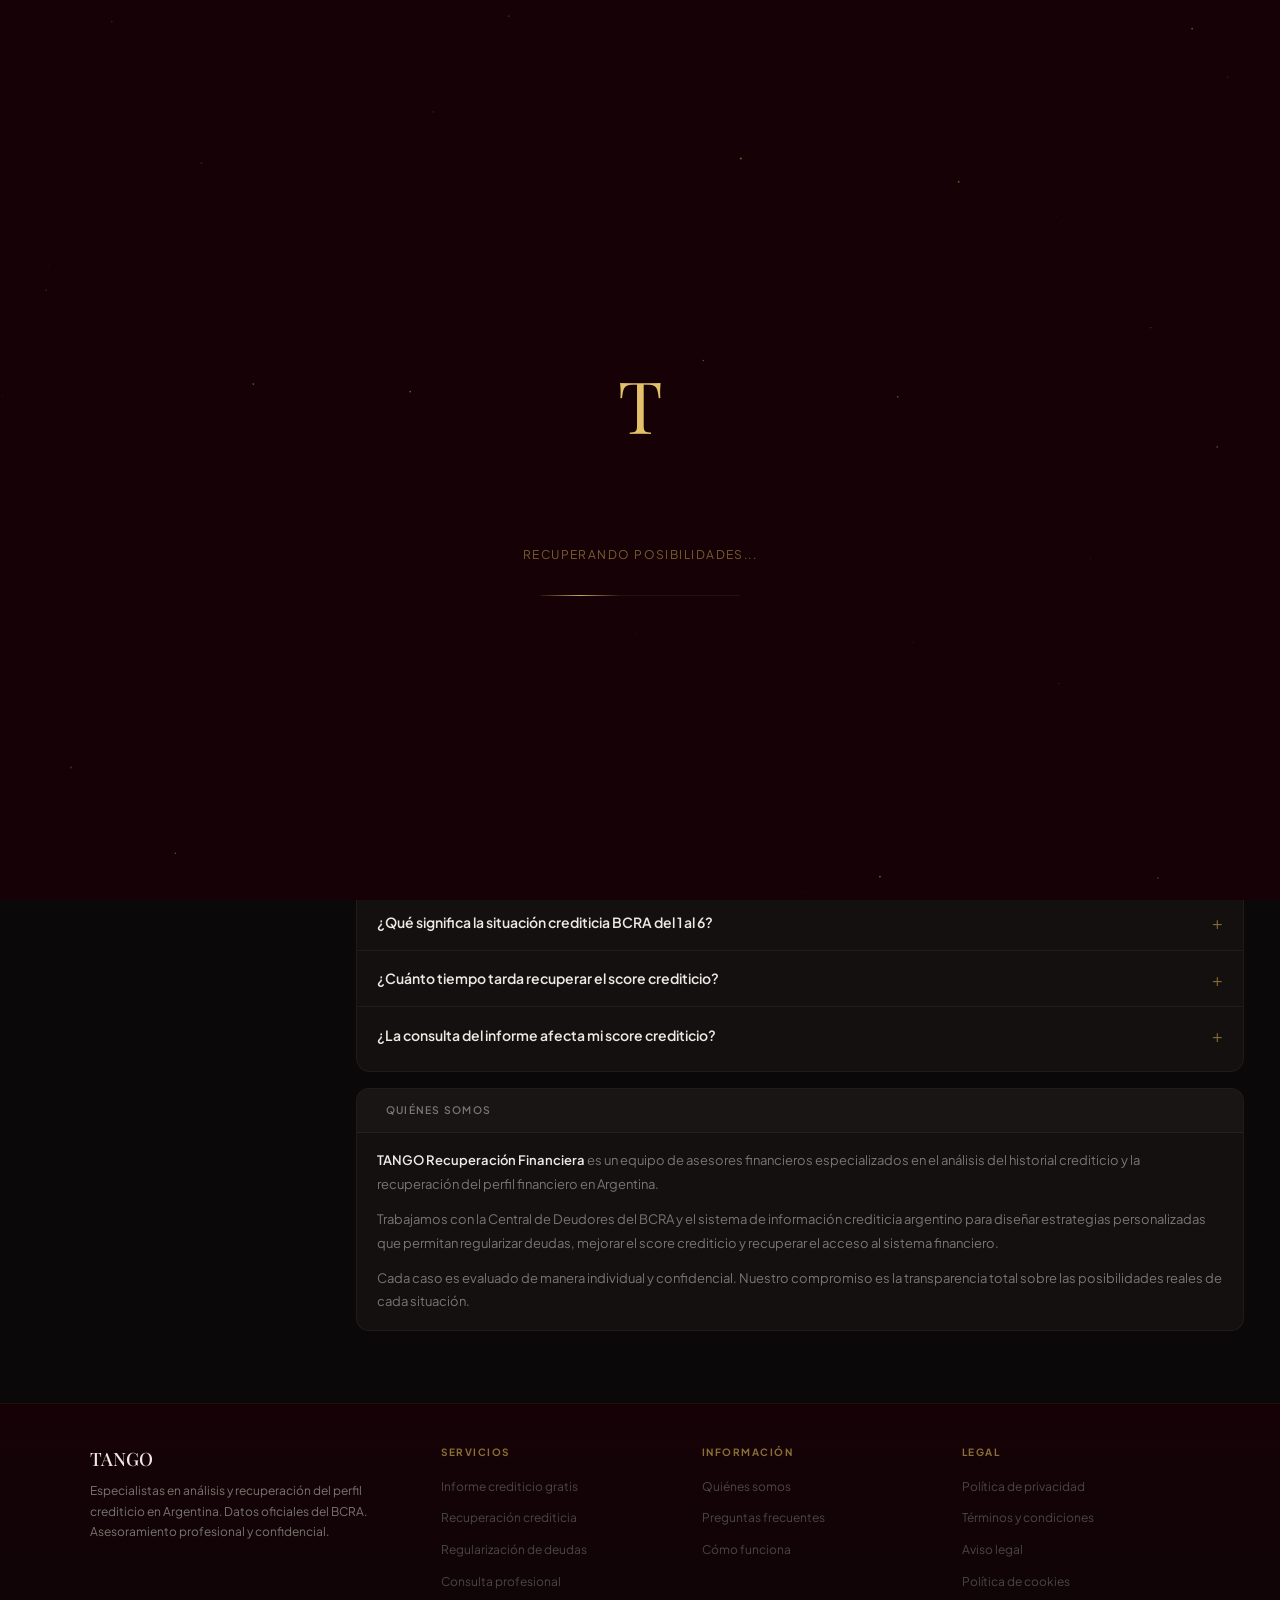
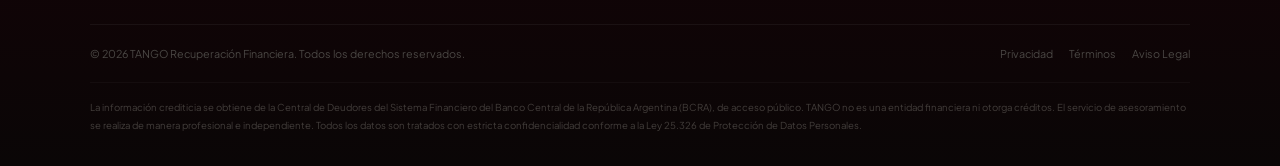
==== commit f6dd3400: "Create index1.html" ====
--- a/index1.html
+++ b/index1.html
@@ -4,6 +4,10 @@
   <meta charset="UTF-8">
   <meta name="viewport" content="width=device-width, initial-scale=1.0">
 
+  <!-- ═══════════════════════════════════════════
+       SEO TÉCNICO — Title y Meta Description
+       KEYWORD TARGET: "informe crediticio", "salir del veraz", "informe BCRA"
+  ═══════════════════════════════════════════ -->
   <title>Informe Crediticio Gratis | TANGO Recuperación Financiera</title>
   <meta name="description" content="Consultá tu informe crediticio BCRA gratis en 30 segundos. Descubrí tu situación en el Veraz, regularizá deudas y recuperá tu perfil crediticio. Asesoramiento profesional en Argentina.">
   <meta name="keywords" content="informe crediticio, salir del veraz, situación crediticia, informe BCRA, historial crediticio, score crediticio, recuperar crédito, regularizar deudas, mejorar perfil crediticio, deudas bancarias, consulta financiera, análisis financiero, veraz argentina">
@@ -13,33 +17,48 @@
   <meta name="geo.region" content="AR">
   <meta name="geo.country" content="AR">
 
+  <!-- Canonical URL — reemplazar con la URL real del sitio -->
   <link rel="canonical" href="https://www.tango-financiera.com.ar/">
+
+  <!-- Hreflang Español Argentina -->
   <link rel="alternate" hreflang="es-ar" href="https://www.tango-financiera.com.ar/">
   <link rel="alternate" hreflang="x-default" href="https://www.tango-financiera.com.ar/">
 
+  <!-- Favicon — reemplazar con íconos reales -->
   <link rel="icon" type="image/png" sizes="32x32" href="/favicon-32x32.png">
   <link rel="icon" type="image/png" sizes="16x16" href="/favicon-16x16.png">
   <link rel="apple-touch-icon" sizes="180x180" href="/apple-touch-icon.png">
   <link rel="manifest" href="/site.webmanifest">
   <meta name="theme-color" content="#160206">
 
+  <!-- ═══════════════════════════════════════════
+       OPEN GRAPH — calidad para compartir y Google
+  ═══════════════════════════════════════════ -->
   <meta property="og:type" content="website">
   <meta property="og:locale" content="es_AR">
   <meta property="og:site_name" content="TANGO Recuperación Financiera">
   <meta property="og:title" content="Informe Crediticio Gratis en 30 Segundos | TANGO">
   <meta property="og:description" content="Consultá tu situación en el Veraz y el BCRA gratis. Descubrí cómo mejorar tu perfil crediticio con asesoramiento profesional en Argentina.">
   <meta property="og:url" content="https://www.tango-financiera.com.ar/">
+  <!-- Reemplazar con imagen OG real (1200x630px) -->
   <meta property="og:image" content="https://www.tango-financiera.com.ar/og-image.jpg">
   <meta property="og:image:width" content="1200">
   <meta property="og:image:height" content="630">
   <meta property="og:image:alt" content="TANGO Recuperación Financiera — Informe crediticio gratis">
 
+  <!-- ═══════════════════════════════════════════
+       TWITTER CARDS
+  ═══════════════════════════════════════════ -->
   <meta name="twitter:card" content="summary_large_image">
   <meta name="twitter:site" content="@tangofinanciera">
   <meta name="twitter:title" content="Informe Crediticio Gratis en 30 Segundos | TANGO">
   <meta name="twitter:description" content="Consultá tu situación en el Veraz y el BCRA. Asesoramiento financiero profesional en Argentina.">
   <meta name="twitter:image" content="https://www.tango-financiera.com.ar/og-image.jpg">
 
+  <!-- ═══════════════════════════════════════════
+       PERFORMANCE — Preconnect & DNS Prefetch
+       Reducen bloqueo de renderizado y mejoran LCP
+  ═══════════════════════════════════════════ -->
   <link rel="preconnect" href="https://fonts.googleapis.com">
   <link rel="preconnect" href="https://fonts.gstatic.com" crossorigin>
   <link rel="preconnect" href="https://res.cloudinary.com">
@@ -47,14 +66,48 @@
   <link rel="dns-prefetch" href="https://www.googletagmanager.com">
   <link rel="dns-prefetch" href="https://www.google-analytics.com">
 
+  <!-- ═══════════════════════════════════════════
+       TIPOGRAFÍA — Playfair Display + Plus Jakarta Sans
+       Más legible que Cormorant, igual de elegante
+       Preload del CSS de fuentes críticas
+  ═══════════════════════════════════════════ -->
   <link rel="preload" as="style" href="https://fonts.googleapis.com/css2?family=Playfair+Display:ital,wght@0,400;0,500;0,600;1,400;1,500&family=Plus+Jakarta+Sans:wght@300;400;500;600&display=swap">
   <link rel="stylesheet" href="https://fonts.googleapis.com/css2?family=Playfair+Display:ital,wght@0,400;0,500;0,600;1,400;1,500&family=Plus+Jakarta+Sans:wght@300;400;500;600&display=swap" media="print" onload="this.media='all'">
   <noscript><link rel="stylesheet" href="https://fonts.googleapis.com/css2?family=Playfair+Display:ital,wght@0,400;0,500;0,600;1,400;1,500&family=Plus+Jakarta+Sans:wght@300;400;500;600&display=swap"></noscript>
 
+  <!-- Tabler Icons — cargar al final del <head> para no bloquear -->
   <link rel="preload" as="style" href="https://cdn.jsdelivr.net/npm/@tabler/icons-webfont@latest/tabler-icons.min.css">
   <link rel="stylesheet" href="https://cdn.jsdelivr.net/npm/@tabler/icons-webfont@latest/tabler-icons.min.css" media="print" onload="this.media='all'">
   <noscript><link rel="stylesheet" href="https://cdn.jsdelivr.net/npm/@tabler/icons-webfont@latest/tabler-icons.min.css"></noscript>
 
+  <!-- ═══════════════════════════════════════════
+       GOOGLE ADS — Global Site Tag (gtag.js)
+       INSTRUCCIÓN: Reemplazar GA_MEASUREMENT_ID con el ID real
+       Ej: G-XXXXXXXXXX para GA4 / AW-XXXXXXXXX para Google Ads
+  ═══════════════════════════════════════════ -->
+  <!-- Google Tag Manager -->
+  <!--
+  <script async src="https://www.googletagmanager.com/gtag/js?id=AW-XXXXXXXXX"></script>
+  <script>
+    window.dataLayer = window.dataLayer || [];
+    function gtag(){dataLayer.push(arguments);}
+    gtag('js', new Date());
+
+    // Reemplazar AW-XXXXXXXXX con tu ID de Google Ads
+    // Reemplazar G-XXXXXXXXXX con tu ID de Google Analytics 4
+    gtag('config', 'AW-XXXXXXXXX');
+    gtag('config', 'G-XXXXXXXXXX');
+
+    // Remarketing Tag automático
+    gtag('event', 'page_view');
+  </script>
+  -->
+
+  <!-- ═══════════════════════════════════════════
+       SCHEMA.ORG — JSON-LD Structured Data
+       Mejora comprensión de Google sobre el negocio
+       y puede generar rich snippets
+  ═══════════════════════════════════════════ -->
   <script type="application/ld+json">
   {
     "@context": "https://schema.org",
@@ -67,15 +120,137 @@
         "description": "Servicio profesional de análisis y recuperación crediticia. Consultá tu informe BCRA gratis, analizamos tu situación crediticia y diseñamos la estrategia para mejorar tu perfil financiero.",
         "url": "https://www.tango-financiera.com.ar/",
         "logo": "https://res.cloudinary.com/dwgwbdtud/image/upload/v1780571332/qhp1rxgz7x8d1gv6cmwc.png",
-        "areaServed": { "@type": "Country", "name": "Argentina" },
-        "serviceType": ["Análisis crediticio","Recuperación financiera","Regularización de deudas","Asesoramiento financiero","Consulta informe BCRA"]
+        "image": "https://www.tango-financiera.com.ar/og-image.jpg",
+        "telephone": "",
+        "email": "",
+        "areaServed": {
+          "@type": "Country",
+          "name": "Argentina"
+        },
+        "serviceType": [
+          "Análisis crediticio",
+          "Recuperación financiera",
+          "Regularización de deudas",
+          "Asesoramiento financiero",
+          "Consulta informe BCRA"
+        ],
+        "hasOfferCatalog": {
+          "@type": "OfferCatalog",
+          "name": "Servicios de recuperación crediticia",
+          "itemListElement": [
+            {
+              "@type": "Offer",
+              "itemOffered": {
+                "@type": "Service",
+                "name": "Informe crediticio gratuito",
+                "description": "Consultá tu situación en el BCRA y el Veraz sin costo."
+              },
+              "price": "0",
+              "priceCurrency": "ARS"
+            },
+            {
+              "@type": "Offer",
+              "itemOffered": {
+                "@type": "Service",
+                "name": "Consulta profesional",
+                "description": "Videollamada de 30 minutos con asesor financiero especializado."
+              }
+            }
+          ]
+        },
+        "sameAs": []
+      },
+      {
+        "@type": "Organization",
+        "@id": "https://www.tango-financiera.com.ar/#organization",
+        "name": "TANGO Recuperación Financiera",
+        "url": "https://www.tango-financiera.com.ar/",
+        "logo": {
+          "@type": "ImageObject",
+          "url": "https://res.cloudinary.com/dwgwbdtud/image/upload/v1780571332/qhp1rxgz7x8d1gv6cmwc.png",
+          "width": 250,
+          "height": 250
+        },
+        "description": "Especialistas en análisis y recuperación del perfil crediticio en Argentina.",
+        "foundingDate": "2023",
+        "areaServed": "AR",
+        "knowsAbout": ["Informe crediticio", "Veraz", "BCRA", "Recuperación financiera", "Score crediticio"]
+      },
+      {
+        "@type": "WebPage",
+        "@id": "https://www.tango-financiera.com.ar/#webpage",
+        "url": "https://www.tango-financiera.com.ar/",
+        "name": "Informe Crediticio Gratis | TANGO Recuperación Financiera",
+        "description": "Consultá tu informe crediticio BCRA gratis en 30 segundos y descubrí cómo mejorar tu historial crediticio.",
+        "inLanguage": "es-AR",
+        "isPartOf": { "@id": "https://www.tango-financiera.com.ar/#website" },
+        "about": { "@id": "https://www.tango-financiera.com.ar/#financialservice" },
+        "potentialAction": {
+          "@type": "SearchAction",
+          "target": "https://www.tango-financiera.com.ar/?cuit={search_term_string}",
+          "query-input": "required name=search_term_string"
+        }
+      },
+      {
+        "@type": "WebSite",
+        "@id": "https://www.tango-financiera.com.ar/#website",
+        "url": "https://www.tango-financiera.com.ar/",
+        "name": "TANGO Recuperación Financiera",
+        "inLanguage": "es-AR",
+        "publisher": { "@id": "https://www.tango-financiera.com.ar/#organization" }
       },
       {
         "@type": "FAQPage",
         "@id": "https://www.tango-financiera.com.ar/#faq",
         "mainEntity": [
-          {"@type":"Question","name":"¿Cómo consulto mi informe crediticio gratis?","acceptedAnswer":{"@type":"Answer","text":"Ingresá tu CUIT o CUIL sin guiones en el campo de búsqueda y hacé clic en 'Ver mi informe'. En 30 segundos obtenés tu diagnóstico financiero actualizado con información del BCRA."}},
-          {"@type":"Question","name":"¿Es posible salir del Veraz o mejorar el historial crediticio?","acceptedAnswer":{"@type":"Answer","text":"Sí, en la mayoría de los casos es posible mejorar el perfil crediticio. Las estrategias incluyen regularización de deudas, negociación con entidades, rectificación de errores y gestión de los plazos legales de permanencia en el registro."}}
+          {
+            "@type": "Question",
+            "name": "¿Cómo consulto mi informe crediticio gratis?",
+            "acceptedAnswer": {
+              "@type": "Answer",
+              "text": "Ingresá tu CUIT o CUIL sin guiones en el campo de búsqueda y hacé clic en 'Ver mi informe'. En 30 segundos obtenés tu diagnóstico financiero actualizado con información del BCRA."
+            }
+          },
+          {
+            "@type": "Question",
+            "name": "¿Qué información incluye el informe crediticio?",
+            "acceptedAnswer": {
+              "@type": "Answer",
+              "text": "El informe muestra tu situación crediticia actual, deudas registradas por entidades financieras, historial de los últimos 24 meses, días de atraso y montos informados. Es la misma información que usa el sistema financiero argentino."
+            }
+          },
+          {
+            "@type": "Question",
+            "name": "¿Es posible salir del Veraz o mejorar el historial crediticio?",
+            "acceptedAnswer": {
+              "@type": "Answer",
+              "text": "Sí, en la mayoría de los casos es posible mejorar el perfil crediticio. Las estrategias incluyen regularización de deudas, negociación con entidades, rectificación de errores y gestión de los plazos legales de permanencia en el registro."
+            }
+          },
+          {
+            "@type": "Question",
+            "name": "¿Qué es la situación crediticia BCRA?",
+            "acceptedAnswer": {
+              "@type": "Answer",
+              "text": "El BCRA (Banco Central de la República Argentina) clasifica a los deudores del 1 al 6: Situación 1 es 'normal' (al día), Situación 2 'seguimiento especial', Situación 3 'con problemas', Situación 4 'alto riesgo', Situación 5 'irrecuperable' y Situación 6 'en quiebra'. Cuanto mayor el número, mayor el impacto negativo en tu acceso al crédito."
+            }
+          },
+          {
+            "@type": "Question",
+            "name": "¿Cuánto tiempo tarda mejorar el score crediticio?",
+            "acceptedAnswer": {
+              "@type": "Answer",
+              "text": "Depende de cada caso particular. Algunos errores pueden rectificarse en pocas semanas. La regularización de deudas activas puede reflejarse en 60 a 90 días. El asesoramiento profesional permite definir el camino más eficiente para cada situación."
+            }
+          },
+          {
+            "@type": "Question",
+            "name": "¿La consulta del informe crediticio afecta mi score?",
+            "acceptedAnswer": {
+              "@type": "Answer",
+              "text": "No. La consulta de tu propio informe crediticio no afecta tu score ni genera ningún tipo de registro negativo."
+            }
+          }
         ]
       }
     ]
@@ -109,6 +284,9 @@
       --b1:rgba(255,255,255,.05);
       --b2:rgba(255,255,255,.09);
       --b3:rgba(255,255,255,.04);
+      /* TIPOGRAFÍA — Playfair Display + Plus Jakarta Sans
+         Playfair: serif elegante con excelente legibilidad, mayor contraste que Cormorant
+         Plus Jakarta Sans: geométrica suave, mucho más legible que DM Sans en cuerpo pequeño */
       --serif:'Playfair Display',Georgia,serif;
       --sans:'Plus Jakarta Sans','DM Sans',system-ui,sans-serif;
       --gold-glow:0 0 40px rgba(201,168,76,.12);
@@ -122,6 +300,7 @@
       color:var(--text);
       margin:0;
       overflow-x:hidden;
+      /* Mejora de legibilidad cuerpo */
       font-size:16px;
       line-height:1.6;
       -webkit-font-smoothing:antialiased;
@@ -129,12 +308,18 @@
       text-rendering:optimizeLegibility;
     }
 
+    /* ═══════════════════════════════════════
+       FOCUS VISIBLE — Accesibilidad teclado
+    ═══════════════════════════════════════ */
     :focus-visible{
       outline:2px solid var(--gold);
       outline-offset:3px;
       border-radius:4px;
     }
 
+    /* ═══════════════════════════════════════
+       SKIP LINK — Accesibilidad
+    ═══════════════════════════════════════ */
     .skip-link{
       position:absolute;top:-100%;left:1rem;
       background:var(--gold);color:#000;
@@ -235,6 +420,7 @@
       font-family:var(--serif);font-size:72px;color:var(--gold2);
     }
 
+    /* H1 único — SEO crítico */
     .hero-title{
       font-family:var(--serif);
       font-size:1.75rem;font-weight:500;
@@ -248,6 +434,7 @@
       font-weight:300;margin-bottom:1.5rem;text-align:center;
     }
 
+    /* Trust badges */
     .trust-badges{
       display:flex;flex-direction:column;gap:7px;margin-bottom:1.25rem;width:100%;
     }
@@ -257,13 +444,14 @@
     }
     .trust-badge i{font-size:14px;color:var(--gold-dim);flex-shrink:0}
 
+    /* Bloque rotativo */
     .features-rotator{
       margin-bottom:auto;
       background:rgba(255,255,255,.025);
       border:.5px solid rgba(201,168,76,.1);
       border-radius:12px;
       padding:1.25rem;
-      min-height:200px;
+      min-height:160px;
       position:relative;overflow:hidden;
       width:100%;
     }
@@ -295,6 +483,7 @@
     .feature-dot:focus-visible{outline:1px solid var(--gold);outline-offset:2px}
     .feature-dot.active{background:var(--gold);width:24px}
 
+    /* Nav del sidebar (accesibilidad) */
     .sidebar-nav{
       margin-top:1.5rem;width:100%;
       border-top:.5px solid var(--b1);
@@ -316,6 +505,8 @@
       font-size:.6875rem;color:var(--muted2);line-height:1.7;
       text-align:center;
     }
+    .sidebar-foot a{color:var(--gold-dim);text-decoration:none}
+    .sidebar-foot a:hover{color:var(--gold)}
 
     /* ═══════════════════════════════════════
        MAIN
@@ -355,28 +546,7 @@
       background:linear-gradient(90deg,transparent,rgba(201,168,76,.25),transparent);
     }
 
-    /* ── MOBILE STICKY SEARCH CARD ─────────────────
-       En mobile la .search-card se convierte en sticky
-       cuando el usuario hace scroll.
-       Se usa una clase .search-card--sticky que se agrega
-       via JS al detectar que el card salió del viewport.
-       El .search-card-sentinel es un div invisible que
-       marca la posición original del card.
-    ─────────────────────────────────────────────── */
-    .search-card-sentinel{
-      height:0;pointer-events:none;
-    }
-
-    /* ═══════════════════════════════════════
-       MOBILE STICKY SEARCH PILL
-       Se muestra cuando el search card salió de pantalla
-       en mobile. Reemplaza al card completo con una
-       barra compacta fija en la parte superior.
-    ═══════════════════════════════════════ */
-    .sticky-search-bar{
-      display:none; /* solo visible en mobile via JS */
-    }
-
+    /* H2 en search card */
     .search-heading{
       font-family:var(--serif);
       font-size:1.15rem;font-weight:500;
@@ -390,22 +560,24 @@
 
     .input-row{display:flex;gap:9px}
 
+    /* Label visible para lectores de pantalla — aria-labelledby */
     .sr-only{
       position:absolute;width:1px;height:1px;padding:0;
       margin:-1px;overflow:hidden;clip:rect(0,0,0,0);
       white-space:nowrap;border:0;
     }
 
-    #cuit, #cuit-sticky{
+    #cuit{
       flex:1;font-size:1rem;padding:13px 15px;border-radius:9px;
       border:.5px solid rgba(255,255,255,.1);background:rgba(255,255,255,.04);
       color:var(--text);outline:none;font-family:var(--sans);
       transition:border-color .2s,box-shadow .2s;
       letter-spacing:.04em;
+      /* Mejor legibilidad numérica */
       font-feature-settings:"tnum";
     }
-    #cuit::placeholder, #cuit-sticky::placeholder{color:var(--muted2)}
-    #cuit:focus, #cuit-sticky:focus{
+    #cuit::placeholder{color:var(--muted2)}
+    #cuit:focus{
       border-color:rgba(201,168,76,.35);
       box-shadow:0 0 0 3px rgba(201,168,76,.06);
     }
@@ -506,6 +678,7 @@
       display:flex;align-items:center;justify-content:center;
       font-family:var(--serif);font-size:16px;color:var(--gold);
       background:linear-gradient(135deg,rgba(107,15,26,.4),rgba(38,3,8,.6));
+      aria-hidden:true;
     }
     .rh-name{font-size:.9375rem;font-weight:600;color:var(--text);line-height:1.3}
     .rh-cuit{font-size:.6875rem;color:rgba(201,168,76,.4);margin-top:2px;letter-spacing:.06em}
@@ -582,6 +755,7 @@
       background:var(--s1);border:.5px solid rgba(192,57,43,.25);
       border-radius:11px;padding:1.1rem 1.25rem;
       color:#E8705F;font-size:.875rem;display:flex;align-items:center;gap:10px;
+      role:alert;
     }
     .error-box i{font-size:17px;flex-shrink:0}
     .error-mantenimiento{
@@ -688,7 +862,7 @@
     .paso-text p{font-size:.775rem;color:var(--muted);line-height:1.65}
 
     /* ═══════════════════════════════════════
-       SECCIÓN: ESTADÍSTICAS
+       SECCIÓN: PRUEBA SOCIAL / ESTADÍSTICAS
     ═══════════════════════════════════════ */
     .stats-strip{
       display:grid;grid-template-columns:repeat(3,1fr);gap:9px;
@@ -705,7 +879,7 @@
     .stat-lbl{font-size:.625rem;color:var(--muted);margin-top:5px;letter-spacing:.04em;line-height:1.4}
 
     /* ═══════════════════════════════════════
-       SECCIÓN: FAQ
+       SECCIÓN: FAQ ACORDEÓN
     ═══════════════════════════════════════ */
     .faq-section{
       background:var(--s1);border:.5px solid var(--b1);
@@ -720,7 +894,9 @@
     .faq-header-title{font-size:.65rem;font-weight:600;text-transform:uppercase;letter-spacing:.12em;color:var(--muted)}
     .faq-body{padding:.5rem 0}
 
-    details.faq-item{border-bottom:.5px solid var(--b1)}
+    details.faq-item{
+      border-bottom:.5px solid var(--b1);
+    }
     details.faq-item:last-child{border-bottom:none}
     details.faq-item summary{
       padding:.85rem 1.25rem;
@@ -803,8 +979,12 @@
       color:var(--gold-dim);margin-bottom:.75rem;
     }
     .footer-links{list-style:none;display:flex;flex-direction:column;gap:6px}
-    .footer-links a{font-size:.75rem;color:var(--muted2);text-decoration:none;transition:color .2s}
+    .footer-links a{
+      font-size:.75rem;color:var(--muted2);text-decoration:none;
+      transition:color .2s;
+    }
     .footer-links a:hover{color:var(--muted)}
+
     .footer-bottom{
       border-top:.5px solid var(--b1);padding-top:1.25rem;
       display:flex;flex-wrap:wrap;justify-content:space-between;align-items:center;
@@ -812,8 +992,12 @@
     }
     .footer-copy{font-size:.675rem;color:var(--muted2)}
     .footer-legal-links{display:flex;gap:1rem;flex-wrap:wrap}
-    .footer-legal-links a{font-size:.675rem;color:var(--muted2);text-decoration:none;transition:color .2s}
+    .footer-legal-links a{
+      font-size:.675rem;color:var(--muted2);text-decoration:none;
+      transition:color .2s;
+    }
     .footer-legal-links a:hover{color:var(--muted)}
+
     .disclaimer{
       margin-top:1.25rem;max-width:1100px;margin-left:auto;margin-right:auto;
       font-size:.6rem;color:rgba(122,117,112,.5);line-height:1.8;
@@ -821,21 +1005,8 @@
     }
 
     /* ═══════════════════════════════════════
-       ANIMACIONES DE ENTRADA
+       RESPONSIVE MOBILE
     ═══════════════════════════════════════ */
-    @keyframes slideUp{
-      from{opacity:0;transform:translateY(14px)}
-      to{opacity:1;transform:translateY(0)}
-    }
-    .anim-in{animation:slideUp .45s cubic-bezier(.22,1,.36,1) both}
-
-    @media(prefers-reduced-motion:reduce){
-      *{animation-duration:.01ms !important;transition-duration:.01ms !important}
-    }
-
-    /* ═══════════════════════════════════════════════════════
-       RESPONSIVE MOBILE
-    ═══════════════════════════════════════════════════════ */
     @media(max-width:860px){
       .layout{flex-direction:column;min-height:100vh}
       .sidebar{
@@ -854,174 +1025,7 @@
       .stats-strip .stat-box:last-child{grid-column:1/-1}
       .footer-grid{grid-template-columns:1fr 1fr;gap:1.5rem}
       .footer-grid>div:first-child{grid-column:1/-1}
-
-      /* ── STICKY SEARCH BAR EN MOBILE ──────────────────
-         Barra compacta fija en top que aparece cuando
-         el search card original sale del viewport.
-         Empieza invisible; JS la muestra.
-      ──────────────────────────────────────────────── */
-      .sticky-search-bar{
-        position:fixed;
-        top:0;left:0;right:0;
-        z-index:1000;
-        background:rgba(22,2,6,.97);
-        border-bottom:1px solid rgba(201,168,76,.18);
-        padding:10px 14px;
-        display:flex;
-        gap:8px;
-        align-items:center;
-        transform:translateY(-100%);
-        transition:transform .3s cubic-bezier(.22,1,.36,1);
-        backdrop-filter:blur(12px);
-        -webkit-backdrop-filter:blur(12px);
-        box-shadow:0 4px 24px rgba(0,0,0,.5);
-      }
-      .sticky-search-bar.visible{
-        transform:translateY(0);
-      }
-      .sticky-search-bar #cuit-sticky{
-        font-size:.875rem;
-        padding:10px 12px;
-        border-radius:8px;
-      }
-      .sticky-search-bar .btn-consultar{
-        padding:10px 16px;
-        font-size:.8125rem;
-        border-radius:8px;
-        white-space:nowrap;
-      }
-
-      /* ── MODO RESULTADO EN MOBILE ─────────────────────
-         Cuando hay resultado visible en mobile:
-         - Se ocultan sidebar, stats, cómo funciona,
-           FAQ, quiénes somos
-         - El main muestra solo search card (compacto) +
-           barra nueva consulta + resultado
-         - Un botón flotante "Nueva consulta / Cerrar"
-           queda siempre a mano
-      ──────────────────────────────────────────────── */
-
-      /* Estado: body.modo-resultado en mobile */
-      body.modo-resultado .sidebar{ display:none; }
-      body.modo-resultado .top-label{ display:none; }
-      body.modo-resultado .search-card{ display:none; }
-      body.modo-resultado .stats-strip{ display:none; }
-      body.modo-resultado .como-funciona{ display:none; }
-      body.modo-resultado .faq-section{ display:none; }
-      body.modo-resultado #quienes-somos{ display:none; }
-      body.modo-resultado .site-footer{ display:none; }
-
-      /* En modo resultado el main empieza desde top sin
-         el espacio del sidebar */
-      body.modo-resultado .main{
-        padding-top:.75rem;
-        /* Espacio para el sticky bar de nueva consulta */
-        padding-bottom:5rem;
-      }
-
-      /* Barra "Nueva consulta" fija en bottom en modo resultado */
-      .bar-nueva-consulta{
-        display:none;
-        position:fixed;
-        bottom:0;left:0;right:0;
-        z-index:1000;
-        background:rgba(22,2,6,.97);
-        border-top:1px solid rgba(201,168,76,.18);
-        backdrop-filter:blur(12px);
-        -webkit-backdrop-filter:blur(12px);
-        padding:10px 14px calc(10px + env(safe-area-inset-bottom));
-        gap:8px;
-        align-items:center;
-        box-shadow:0 -4px 24px rgba(0,0,0,.45);
-        animation:slideUp .35s cubic-bezier(.22,1,.36,1) both;
-      }
-      body.modo-resultado .bar-nueva-consulta{
-      display:flex !important;
-      }
-      .bar-nueva-consulta .btn-nueva-consulta{
-        flex:1;
-        background:rgba(255,255,255,.07);
-        color:var(--muted);
-        border:.5px solid rgba(255,255,255,.12);
-        border-radius:9px;
-        padding:11px 16px;
-        font-size:.8125rem;
-        font-weight:600;
-        cursor:pointer;
-        font-family:var(--sans);
-        text-align:center;
-        transition:all .2s ease;
-        display:flex;
-        align-items:center;
-        justify-content:center;
-        gap:6px;
-      }
-      .bar-nueva-consulta .btn-nueva-consulta:active{
-        background:rgba(255,255,255,.12);
-        transform:scale(.97);
-      }
-      .bar-nueva-consulta .btn-asesor{
-        flex:2;
-        background:linear-gradient(135deg,var(--bordo),var(--bordo2));
-        color:var(--text);
-        border:none;
-        border-radius:9px;
-        padding:11px 16px;
-        font-size:.875rem;
-        font-weight:600;
-        cursor:pointer;
-        font-family:var(--sans);
-        text-align:center;
-        box-shadow:0 4px 16px rgba(107,15,26,.45);
-        transition:all .2s ease;
-        display:flex;
-        align-items:center;
-        justify-content:center;
-        gap:6px;
-      }
-      .bar-nueva-consulta .btn-asesor:active{
-        transform:scale(.97);
-      }
-
-      /* Encabezado de resultado en mobile:
-         muestra titular + botón cerrar inline */
-      .resultado-mobile-header{
-        display:flex;
-        align-items:center;
-        justify-content:space-between;
-        gap:10px;
-        margin-bottom:.75rem;
-      }
-      .resultado-mobile-header .resultado-titulo{
-        font-size:.625rem;font-weight:600;color:var(--gold-dim);
-        text-transform:uppercase;letter-spacing:.16em;
-        display:flex;align-items:center;gap:7px;
-      }
-      .resultado-mobile-header .resultado-titulo::after{
-        content:'';flex:1;height:.5px;
-        background:linear-gradient(90deg,rgba(201,168,76,.2),transparent);
-      }
-      .resultado-mobile-header .btn-cerrar-resultado{
-        background:rgba(255,255,255,.05);
-        border:.5px solid rgba(255,255,255,.1);
-        border-radius:7px;
-        color:var(--muted2);
-        padding:5px 11px;
-        font-size:.7rem;
-        font-weight:600;
-        cursor:pointer;
-        font-family:var(--sans);
-        display:flex;align-items:center;gap:5px;
-        transition:all .2s;
-        white-space:nowrap;
-        flex-shrink:0;
-      }
-      .resultado-mobile-header .btn-cerrar-resultado:active{
-        background:rgba(255,255,255,.1);
-        transform:scale(.96);
-      }
-    }
-
+    }
     @media(max-width:480px){
       .stats-strip{grid-template-columns:1fr}
       .footer-grid{grid-template-columns:1fr}
@@ -1031,15 +1035,35 @@
       .main{padding:1rem 1rem 2.5rem}
       .hero-title{font-size:1.35rem}
     }
+
+    /* ═══════════════════════════════════════
+       ANIMACIONES DE ENTRADA
+    ═══════════════════════════════════════ */
+    @keyframes slideUp{
+      from{opacity:0;transform:translateY(14px)}
+      to{opacity:1;transform:translateY(0)}
+    }
+    .anim-in{animation:slideUp .45s cubic-bezier(.22,1,.36,1) both}
+
+    /* Reduce motion — accesibilidad */
+    @media(prefers-reduced-motion:reduce){
+      *{animation-duration:.01ms !important;transition-duration:.01ms !important}
+    }
   </style>
 </head>
 
 <body>
+  <!-- Accesibilidad: skip navigation -->
   <a class="skip-link" href="#main-content">Ir al contenido principal</a>
 
+  <!-- ═══════════════════════════════════════
+       CANVAS PARTÍCULAS FONDO
+  ═══════════════════════════════════════ -->
   <canvas id="bg-canvas" role="presentation" aria-hidden="true"></canvas>
 
-  <!-- LOADER -->
+  <!-- ═══════════════════════════════════════
+       LOADER
+  ═══════════════════════════════════════ -->
   <div id="loader" role="status" aria-label="Cargando TANGO Recuperación Financiera">
     <canvas id="loader-canvas" aria-hidden="true"></canvas>
     <div class="loader-logo">
@@ -1062,40 +1086,15 @@
     </div>
   </div>
 
-  <!-- ── STICKY SEARCH BAR (solo mobile, aparece al hacer scroll) ── -->
-  <div class="sticky-search-bar" id="sticky-search-bar" aria-label="Consultar informe rápido" role="search">
-    <label for="cuit-sticky" class="sr-only">CUIT o CUIL sin guiones</label>
-    <input
-      id="cuit-sticky"
-      type="tel"
-      placeholder="CUIT / CUIL"
-      inputmode="numeric"
-      autocomplete="off"
-      maxlength="11"
-      pattern="[0-9]{10,11}"
-      aria-label="CUIT o CUIL para consulta rápida"
-    >
-    <button class="btn-consultar" onclick="consultarSticky()" aria-label="Ver informe crediticio">
-      <i class="ti ti-search" aria-hidden="true"></i> Ver informe
-    </button>
-  </div>
-
-  <!-- ── BARRA INFERIOR MODO RESULTADO (solo mobile) ── -->
-  <div class="bar-nueva-consulta" id="bar-nueva-consulta" role="toolbar" aria-label="Acciones sobre el informe" style="display:none">
-    <button class="btn-nueva-consulta" onclick="cerrarResultado()" aria-label="Nueva consulta">
-      <i class="ti ti-refresh" style="font-size:14px" aria-hidden="true"></i>
-      Nueva consulta
-    </button>
-    <button class="btn-asesor" onclick="reservarTurno()" aria-label="Hablar con un asesor">
-      <i class="ti ti-calendar" style="font-size:14px" aria-hidden="true"></i>
-      Hablar con asesor
-    </button>
-  </div>
-
+  <!-- ═══════════════════════════════════════
+       LAYOUT PRINCIPAL
+  ═══════════════════════════════════════ -->
   <div class="layout">
 
-    <!-- SIDEBAR -->
-    <aside class="sidebar" id="sidebar" aria-label="Información sobre TANGO">
+    <!-- SIDEBAR / ASIDE — información de soporte -->
+    <aside class="sidebar" aria-label="Información sobre TANGO">
+
+      <!-- Marca -->
       <div class="brand">
         <div class="brand-mark">
           <img src="https://res.cloudinary.com/dwgwbdtud/image/upload/v1780571332/qhp1rxgz7x8d1gv6cmwc.png"
@@ -1107,6 +1106,7 @@
         </div>
       </div>
 
+      <!-- H1 ÚNICO de la página — keyword principal -->
       <h1 class="hero-title">
         Tu Informe Crediticio<br>
         Gratis en <em>30 Segundos</em>
@@ -1116,6 +1116,7 @@
         Descubrí qué está afectando tu perfil crediticio y cómo mejorarlo.
       </p>
 
+      <!-- Trust Badges — E-E-A-T -->
       <div class="trust-badges" role="list" aria-label="Garantías del servicio">
         <div class="trust-badge" role="listitem">
           <i class="ti ti-shield-check" aria-hidden="true"></i>
@@ -1135,6 +1136,7 @@
         </div>
       </div>
 
+      <!-- Bloque rotativo de beneficios -->
       <div class="features-rotator" id="features-rotator" aria-label="Beneficios del servicio">
         <div class="feature-slide active" id="feat-0" role="region" aria-label="Beneficio 1 de 3">
           <div class="feature-slide-num" aria-hidden="true">01 — Análisis profesional</div>
@@ -1161,12 +1163,13 @@
           </p>
         </div>
         <div class="feature-dots" id="feature-dots" role="tablist" aria-label="Navegación de beneficios">
-          <button class="feature-dot active" onclick="goFeat(0)" role="tab" aria-selected="true" aria-label="Ver beneficio 1"></button>
-          <button class="feature-dot" onclick="goFeat(1)" role="tab" aria-selected="false" aria-label="Ver beneficio 2"></button>
-          <button class="feature-dot" onclick="goFeat(2)" role="tab" aria-selected="false" aria-label="Ver beneficio 3"></button>
+          <button class="feature-dot active" onclick="goFeat(0)" role="tab" aria-selected="true" aria-label="Ver beneficio 1" tabindex="0"></button>
+          <button class="feature-dot" onclick="goFeat(1)" role="tab" aria-selected="false" aria-label="Ver beneficio 2" tabindex="0"></button>
+          <button class="feature-dot" onclick="goFeat(2)" role="tab" aria-selected="false" aria-label="Ver beneficio 3" tabindex="0"></button>
         </div>
       </div>
 
+      <!-- Navegación auxiliar -->
       <nav class="sidebar-nav" aria-label="Navegación de secciones">
         <ul>
           <li><a href="#como-funciona">Cómo funciona</a></li>
@@ -1182,15 +1185,13 @@
       </div>
     </aside>
 
-    <!-- MAIN -->
+    <!-- MAIN — contenido principal -->
     <main class="main" id="main-content" aria-label="Consulta de informe crediticio">
 
-      <p class="top-label" id="top-label-main" aria-hidden="true">Informe financiero personalizado</p>
-
-      
-
-      <!-- SEARCH CARD -->
-      <section class="search-card" id="search-card" aria-label="Consultar informe crediticio">
+      <p class="top-label" aria-hidden="true">Informe financiero personalizado</p>
+
+      <!-- SEARCH CARD — CTA primario -->
+      <section class="search-card" aria-label="Consultar informe crediticio">
         <h2 class="search-heading">Consultá tu historial crediticio gratis</h2>
         <p class="search-inner-lbl">
           Ingresá tu CUIT o CUIL para obtener tu diagnóstico financiero actualizado con datos del BCRA.
@@ -1200,7 +1201,7 @@
           <input
             id="cuit"
             type="tel"
-            placeholder="CUIT / CUIL (ej: 20123456789)"
+            placeholder="CUIT / CUIL sin guiones (ej: 20123456789)"
             inputmode="numeric"
             autocomplete="off"
             maxlength="11"
@@ -1219,7 +1220,7 @@
         </div>
         <p id="cuit-hint" class="sr-only">Ingresá los 10 u 11 dígitos de tu CUIT o CUIL sin guiones ni espacios.</p>
 
-        <!-- Panel de progreso -->
+        <!-- Panel premium de progreso -->
         <div class="prog-wrap" id="prog-wrap" role="status" aria-live="polite" aria-label="Procesando consulta">
           <div class="prog-panel">
             <div class="prog-logo-mini" aria-hidden="true">
@@ -1240,25 +1241,14 @@
           </div>
         </div>
       </section>
-<!-- Sentinel: marca el borde inferior del search card
-           para saber cuándo activar el sticky -->
-      <div class="search-card-sentinel" id="search-card-sentinel"></div>
-      
-      <!-- RESULTADO -->
-      <div id="resultado-wrapper">
-        <!-- Header mobile con botón cerrar — solo visible en modo resultado mobile -->
-        <div class="resultado-mobile-header" id="resultado-mobile-header" style="display:none" aria-label="Resultado de la consulta">
-          <span class="resultado-titulo">Tu informe crediticio</span>
-          <button class="btn-cerrar-resultado" onclick="cerrarResultado()" aria-label="Cerrar resultado y hacer nueva consulta">
-            <i class="ti ti-x" style="font-size:12px" aria-hidden="true"></i>
-            Cerrar
-          </button>
-        </div>
-        <div id="resultado" aria-live="polite" aria-atomic="false"></div>
-      </div>
-
-      <!-- STATS -->
-      <section aria-label="Estadísticas del servicio" style="margin-bottom:1rem" id="section-stats">
+
+      <!-- RESULTADO DE CONSULTA -->
+      <div id="resultado" aria-live="polite" aria-atomic="false"></div>
+
+      <!-- ═══════════════════════════════════
+           SECCIÓN: ESTADÍSTICAS / PRUEBA SOCIAL
+      ═══════════════════════════════════ -->
+      <section aria-label="Estadísticas del servicio" style="margin-bottom:1rem">
         <div class="stats-strip">
           <article class="stat-box">
             <div class="stat-val">+5.000</div>
@@ -1275,7 +1265,9 @@
         </div>
       </section>
 
-      <!-- CÓMO FUNCIONA -->
+      <!-- ═══════════════════════════════════
+           SECCIÓN: CÓMO FUNCIONA — H2 keyword "informe BCRA"
+      ═══════════════════════════════════ -->
       <section id="como-funciona" class="como-funciona" aria-labelledby="como-funciona-heading" style="margin-bottom:1rem">
         <h2 class="como-funciona-title" id="como-funciona-heading">
           ¿Cómo funciona la consulta de tu informe BCRA?
@@ -1305,53 +1297,64 @@
         </ol>
       </section>
 
-      <!-- FAQ -->
+      <!-- ═══════════════════════════════════
+           SECCIÓN: FAQ — keyword rich
+      ═══════════════════════════════════ -->
       <section id="preguntas-frecuentes" class="faq-section anim-in" aria-labelledby="faq-heading" style="margin-bottom:1rem">
         <div class="faq-header">
           <i class="ti ti-help-circle" aria-hidden="true"></i>
           <h2 class="faq-header-title" id="faq-heading">Preguntas Frecuentes sobre tu Historial Crediticio</h2>
         </div>
         <div class="faq-body">
+
           <details class="faq-item">
             <summary>¿Cómo consulto mi informe crediticio gratis?</summary>
             <div class="faq-answer">
-              <p>Ingresá tu CUIT o CUIL sin guiones en el campo de búsqueda y hacé clic en "Ver mi informe". En menos de 30 segundos obtenés tu diagnóstico financiero actualizado con información oficial del BCRA.</p>
+              <p>Ingresá tu CUIT o CUIL sin guiones en el campo de búsqueda y hacé clic en "Ver mi informe". En menos de 30 segundos obtenés tu diagnóstico financiero actualizado con información oficial del BCRA (Banco Central de la República Argentina).</p>
             </div>
           </details>
+
           <details class="faq-item">
             <summary>¿Qué información incluye el informe crediticio del BCRA?</summary>
             <div class="faq-answer">
-              <p>El informe muestra tu situación crediticia actual, las deudas registradas por entidades financieras, el historial de los últimos 24 meses, los días de atraso y los montos informados.</p>
+              <p>El informe muestra tu situación crediticia actual, las deudas registradas por entidades financieras, el historial de los últimos 24 meses, los días de atraso y los montos informados. Es la misma información que consulta el sistema financiero argentino cuando evaluás créditos o préstamos.</p>
             </div>
           </details>
+
           <details class="faq-item">
             <summary>¿Es posible salir del Veraz y mejorar el historial crediticio?</summary>
             <div class="faq-answer">
               <p>Sí. En la mayoría de los casos es posible mejorar el perfil crediticio y salir del Veraz. Las estrategias incluyen regularización de deudas, negociación con entidades bancarias y financieras, rectificación de errores en el informe y gestión de los plazos legales de permanencia en los registros.</p>
             </div>
           </details>
+
           <details class="faq-item">
             <summary>¿Qué significa la situación crediticia BCRA del 1 al 6?</summary>
             <div class="faq-answer">
-              <p>El BCRA clasifica a los deudores del 1 al 6: <strong>Situación 1</strong> es normal (al día), <strong>Situación 2</strong> seguimiento especial, <strong>Situación 3</strong> con problemas, <strong>Situación 4</strong> alto riesgo, <strong>Situación 5</strong> irrecuperable y <strong>Situación 6</strong> en quiebra o concursado.</p>
+              <p>El BCRA clasifica a los deudores del 1 al 6: <strong>Situación 1</strong> es normal (al día), <strong>Situación 2</strong> seguimiento especial, <strong>Situación 3</strong> con problemas, <strong>Situación 4</strong> alto riesgo, <strong>Situación 5</strong> irrecuperable y <strong>Situación 6</strong> en quiebra o concursado. Cuanto mayor el número, mayor el impacto negativo en tu acceso al crédito en Argentina.</p>
             </div>
           </details>
+
           <details class="faq-item">
             <summary>¿Cuánto tiempo tarda recuperar el score crediticio?</summary>
             <div class="faq-answer">
-              <p>Depende de cada caso particular. Algunos errores pueden rectificarse en pocas semanas. La regularización de deudas activas puede reflejarse en 60 a 90 días.</p>
+              <p>Depende de cada caso particular. Algunos errores en el informe crediticio pueden rectificarse en pocas semanas. La regularización de deudas activas puede reflejarse positivamente en el BCRA en 60 a 90 días. El asesoramiento profesional permite definir el camino más eficiente para cada situación específica.</p>
             </div>
           </details>
+
           <details class="faq-item">
             <summary>¿La consulta del informe afecta mi score crediticio?</summary>
             <div class="faq-answer">
               <p>No. Consultar tu propio informe crediticio no afecta tu score ni genera ningún tipo de registro negativo en el sistema financiero.</p>
             </div>
           </details>
+
         </div>
       </section>
 
-      <!-- QUIÉNES SOMOS -->
+      <!-- ═══════════════════════════════════
+           SECCIÓN: QUIÉNES SOMOS — E-E-A-T
+      ═══════════════════════════════════ -->
       <section id="quienes-somos" class="sec-wrap" style="margin-bottom:1rem" aria-labelledby="quienes-somos-heading">
         <div class="sec-head">
           <i class="ti ti-building" aria-hidden="true"></i>
@@ -1375,10 +1378,12 @@
       </section>
 
     </main>
-  </div>
-
-  <!-- FOOTER -->
-  <footer class="site-footer" id="site-footer" aria-label="Pie de página TANGO Recuperación Financiera">
+  </div><!-- /layout -->
+
+  <!-- ═══════════════════════════════════════
+       FOOTER — importante para E-E-A-T y legal
+  ═══════════════════════════════════════ -->
+  <footer class="site-footer" aria-label="Pie de página TANGO Recuperación Financiera">
     <div class="footer-grid">
       <div>
         <div class="footer-brand-name">TANGO</div>
@@ -1407,6 +1412,7 @@
       <div>
         <div class="footer-col-title">Legal</div>
         <ul class="footer-links">
+          <!-- Reemplazar # con URLs reales de páginas legales -->
           <li><a href="/privacidad">Política de privacidad</a></li>
           <li><a href="/terminos">Términos y condiciones</a></li>
           <li><a href="/aviso-legal">Aviso legal</a></li>
@@ -1414,6 +1420,7 @@
         </ul>
       </div>
     </div>
+
     <div class="footer-bottom">
       <p class="footer-copy">© <span id="year"></span> TANGO Recuperación Financiera. Todos los derechos reservados.</p>
       <nav class="footer-legal-links" aria-label="Links legales">
@@ -1422,6 +1429,7 @@
         <a href="/aviso-legal">Aviso Legal</a>
       </nav>
     </div>
+
     <p class="disclaimer">
       La información crediticia se obtiene de la Central de Deudores del Sistema Financiero del Banco Central de la República Argentina (BCRA),
       de acceso público. TANGO no es una entidad financiera ni otorga créditos. El servicio de asesoramiento se realiza de manera profesional
@@ -1431,131 +1439,63 @@
 
   <script>
     /* ════════════════════════════════════════════
-       CONFIG
+       CONFIG — reemplazar con valores reales
     ════════════════════════════════════════════ */
     const API = "https://script.google.com/macros/s/AKfycbw0HjM7_HzP3aX6Ye2AMGF21QtUyefO8CQf_hjiNHHBOp3e77-g5RjkZD9llRHheWTC/exec";
     const TURNO_URL = "#";
-    let ultimoCuitConsultado = "";
-
+
+    /* Año dinámico en footer */
     document.getElementById("year").textContent = new Date().getFullYear();
 
     /* ════════════════════════════════════════════
-       DETECCIÓN DE MOBILE
-    ════════════════════════════════════════════ */
-    function isMobile() {
-      return window.innerWidth <= 860;
-    }
-
-    /* ════════════════════════════════════════════
-       STICKY SEARCH BAR — IntersectionObserver
-       Cuando el sentinel (div justo arriba del
-       search card) sale del viewport, mostramos
-       la barra sticky compacta.
-    ════════════════════════════════════════════ */
-   var stickyBar = document.getElementById("sticky-search-bar");
-var searchCard = document.getElementById("search-card");
-
-var userHasScrolled = false;
-window.addEventListener("scroll", function() { userHasScrolled = true; }, { once: true, passive: true });
-
-function updateStickyBar() {
-  if (!isMobile()) return;
-  if (!userHasScrolled) return;
-  var rect = searchCard.getBoundingClientRect();
-  // Mostrar solo cuando el borde INFERIOR del search card ya pasó hacia arriba
-  if (rect.bottom < 0) {
-    stickyBar.classList.add("visible");
-  } else {
-    stickyBar.classList.remove("visible");
-  }
-}
-
-window.addEventListener("scroll", updateStickyBar, { passive: true });
-window.addEventListener("resize", updateStickyBar, { passive: true });
-    
-    /* Sincronizar los inputs: cuando se escribe en uno
-       se copia al otro para que siempre estén en sintonía */
-    var cuitMain   = document.getElementById("cuit");
-    var cuitSticky = document.getElementById("cuit-sticky");
-
-    cuitMain.addEventListener("input", function(e) {
-      var v = e.target.value.replace(/\D/g,"").slice(0,11);
-      e.target.value = v;
-      cuitSticky.value = v;
-    });
-    cuitSticky.addEventListener("input", function(e) {
-      var v = e.target.value.replace(/\D/g,"").slice(0,11);
-      e.target.value = v;
-      cuitMain.value = v;
-    });
-
-    /* Enter en ambos inputs */
-    cuitMain.addEventListener("keydown",   function(e){ if(e.key==="Enter") consultar(); });
-    cuitSticky.addEventListener("keydown", function(e){ if(e.key==="Enter") consultarSticky(); });
-
-    /* Desde el sticky bar, copiar valor y lanzar consulta */
-    function consultarSticky() {
-  cuitMain.value = cuitSticky.value;
-  // Scroll al search card para que se vea la barra de progreso
-  document.getElementById("search-card").scrollIntoView({ behavior: "smooth", block: "start" });
-  setTimeout(function() { consultar(); }, 350);
-}
-
-    /* ════════════════════════════════════════════
-       MODO RESULTADO en MOBILE
-       Al recibir resultado en mobile:
-       - Activa body.modo-resultado
-       - Muestra el header de resultado con botón cerrar
-       - Oculta el sticky bar (ya no hace falta)
-    ════════════════════════════════════════════ */
-    function activarModoResultado() {
-      if (!isMobile()) return;
-      document.body.classList.add("modo-resultado");
-      var mh = document.getElementById("resultado-mobile-header");
-      if (mh) mh.style.display = "flex";
-      /* Ocultar sticky bar porque en modo resultado
-         la barra inferior reemplaza su función */
-      stickyBar.classList.remove("visible");
-    }
-
-    function cerrarResultado() {
-      document.body.classList.remove("modo-resultado");
-      var mh = document.getElementById("resultado-mobile-header");
-      if (mh) mh.style.display = "none";
-      /* Limpiar resultado */
-      document.getElementById("resultado").innerHTML = "";
-      /* Volver arriba suavemente */
-      window.scrollTo({ top: 0, behavior: "smooth" });
-      /* Enfocar el input principal */
-      setTimeout(function(){ cuitMain.focus(); }, 400);
-    }
-
-    /* ════════════════════════════════════════════
-       GOOGLE ADS — Conversiones
+       GOOGLE ADS — Funciones de conversión
+       INSTRUCCIÓN: Descomentar y reemplazar IDs reales
+       AW-XXXXXXXXX = ID de Google Ads
+       XXXXXXXXXXX  = ID de conversión específica
     ════════════════════════════════════════════ */
     function trackConversion(eventName, value) {
-      /* Descomentar y completar con IDs reales */
-      // if(typeof gtag !== 'undefined') { ... }
-    }
-
-   function reservarTurno() {
-  trackConversion('reserva_consulta', 0);
-
-  if (!ultimoCuitConsultado) {
-    alert("Primero realizá una consulta.");
-    return;
-  }
-
-  const mensaje =
-`Hola, solicito una reunión virtual con un asesor.
-
-Mi CUIT/CUIL es: ${ultimoCuitConsultado}`;
-
-  window.open(
-    `https://wa.me/5493435020970?text=${encodeURIComponent(mensaje)}`,
-    '_blank'
-  );
-}
+      // if(typeof gtag !== 'undefined') {
+      //   switch(eventName) {
+      //     case 'consulta_iniciada':
+      //       // Evento: usuario hizo clic en "Ver mi informe"
+      //       gtag('event', 'conversion', {'send_to': 'AW-XXXXXXXXX/XXXXXXXXXXX'});
+      //       gtag('event', 'consulta_iniciada', {'event_category': 'engagement'});
+      //       break;
+      //     case 'informe_generado':
+      //       // Evento: informe crediticio mostrado exitosamente
+      //       gtag('event', 'conversion', {'send_to': 'AW-XXXXXXXXX/XXXXXXXXXXX'});
+      //       gtag('event', 'generate_lead', {'currency': 'ARS', 'value': value || 0});
+      //       break;
+      //     case 'reserva_consulta':
+      //       // Evento: usuario hizo clic en "Reservar consulta"
+      //       gtag('event', 'conversion', {'send_to': 'AW-XXXXXXXXX/XXXXXXXXXXX'});
+      //       gtag('event', 'begin_checkout', {'currency': 'ARS', 'value': value || 0});
+      //       break;
+      //     case 'compra_realizada':
+      //       // Evento: conversión final confirmada
+      //       gtag('event', 'conversion', {
+      //         'send_to': 'AW-XXXXXXXXX/XXXXXXXXXXX',
+      //         'currency': 'ARS',
+      //         'value': value || 0,
+      //         'transaction_id': Date.now().toString()
+      //       });
+      //       gtag('event', 'purchase', {'currency': 'ARS', 'value': value || 0});
+      //       break;
+      //   }
+      // }
+    }
+
+    function reservarTurno() {
+      /* Evento Google Ads: clic en reserva de consulta */
+      trackConversion('reserva_consulta', 0);
+
+      if (!TURNO_URL || TURNO_URL === "#") {
+        alert("Próximamente vas a poder reservar tu videollamada profesional desde acá.");
+        return;
+      }
+      window.open(TURNO_URL, "_blank", "noopener noreferrer");
+    }
+
     /* ════════════════════════════════════════════
        LOADER
     ════════════════════════════════════════════ */
@@ -1563,8 +1503,13 @@
       var lc = document.getElementById("loader-canvas");
       var lctx = lc.getContext("2d");
       var lparts = [];
-      function resizeLC(){ lc.width = window.innerWidth; lc.height = window.innerHeight; }
+
+      function resizeLC(){
+        lc.width = window.innerWidth;
+        lc.height = window.innerHeight;
+      }
       resizeLC();
+
       for(var i=0;i<35;i++){
         lparts.push({
           x:Math.random()*lc.width, y:Math.random()*lc.height,
@@ -1573,18 +1518,24 @@
           a:Math.random()*.5+.1
         });
       }
+
       function animLoader(){
         lctx.clearRect(0,0,lc.width,lc.height);
         lparts.forEach(function(p){
           p.x+=p.vx; p.y+=p.vy;
-          if(p.x<0)p.x=lc.width; if(p.x>lc.width)p.x=0;
-          if(p.y<0)p.y=lc.height; if(p.y>lc.height)p.y=0;
-          lctx.beginPath(); lctx.arc(p.x,p.y,p.r,0,Math.PI*2);
-          lctx.fillStyle="rgba(201,168,76,"+p.a+")"; lctx.fill();
+          if(p.x<0)p.x=lc.width;
+          if(p.x>lc.width)p.x=0;
+          if(p.y<0)p.y=lc.height;
+          if(p.y>lc.height)p.y=0;
+          lctx.beginPath();
+          lctx.arc(p.x,p.y,p.r,0,Math.PI*2);
+          lctx.fillStyle="rgba(201,168,76,"+p.a+")";
+          lctx.fill();
         });
         requestAnimationFrame(animLoader);
       }
       animLoader();
+
       var msgs = ["lm0","lm1","lm2"];
       var curMsg = 0;
       setTimeout(function rotateLMsg(){
@@ -1593,7 +1544,10 @@
         document.getElementById(msgs[curMsg]).classList.add("active");
         if(curMsg !== 0) setTimeout(rotateLMsg, 800);
       }, 800);
-      setTimeout(function(){ document.getElementById("loader").classList.add("hide"); }, 2500);
+
+      setTimeout(function(){
+        document.getElementById("loader").classList.add("hide");
+      }, 2500);
     })();
 
     /* ════════════════════════════════════════════
@@ -1603,18 +1557,26 @@
       var canvas = document.getElementById("bg-canvas");
       var ctx = canvas.getContext("2d");
       var W, H, particles;
-      function resize(){ W = canvas.width = window.innerWidth; H = canvas.height = window.innerHeight; }
+
+      function resize(){
+        W = canvas.width = window.innerWidth;
+        H = canvas.height = window.innerHeight;
+      }
       resize();
       window.addEventListener("resize", resize);
-      var N = 55; particles = [];
+
+      var N = 55;
+      particles = [];
       for(var i=0;i<N;i++){
         particles.push({
           x:Math.random()*W, y:Math.random()*H,
           r:Math.random()*1.4+.3,
-          vx:(Math.random()-.5)*.12, vy:(Math.random()-.5)*.12,
+          vx:(Math.random()-.5)*.12,
+          vy:(Math.random()-.5)*.12,
           a:Math.random()*.45+.1
         });
       }
+
       function draw(){
         ctx.clearRect(0,0,W,H);
         for(var i=0;i<particles.length;i++){
@@ -1627,7 +1589,8 @@
               ctx.moveTo(particles[i].x,particles[i].y);
               ctx.lineTo(particles[j].x,particles[j].y);
               ctx.strokeStyle="rgba(201,168,76,"+(0.07*(1-dist/160))+")";
-              ctx.lineWidth=.4; ctx.stroke();
+              ctx.lineWidth=.4;
+              ctx.stroke();
             }
           }
         }
@@ -1635,8 +1598,10 @@
           p.x+=p.vx; p.y+=p.vy;
           if(p.x<0)p.x=W; if(p.x>W)p.x=0;
           if(p.y<0)p.y=H; if(p.y>H)p.y=0;
-          ctx.beginPath(); ctx.arc(p.x,p.y,p.r,0,Math.PI*2);
-          ctx.fillStyle="rgba(201,168,76,"+p.a+")"; ctx.fill();
+          ctx.beginPath();
+          ctx.arc(p.x,p.y,p.r,0,Math.PI*2);
+          ctx.fillStyle="rgba(201,168,76,"+p.a+")";
+          ctx.fill();
         });
         requestAnimationFrame(draw);
       }
@@ -1652,7 +1617,7 @@
 
     function goFeat(n){
       var slides = document.querySelectorAll(".feature-slide");
-      var dots   = document.querySelectorAll(".feature-dot");
+      var dots = document.querySelectorAll(".feature-dot");
       slides[featCur].classList.remove("active");
       dots[featCur].classList.remove("active");
       dots[featCur].setAttribute("aria-selected","false");
@@ -1676,10 +1641,12 @@
       var fill = document.getElementById("prog-fill");
       var msgs = ["pm0","pm1","pm2","pm3"];
       var curPM = 0;
+
       document.getElementById(msgs[0]).classList.add("active");
       var steps = [{p:15,mi:0},{p:40,mi:1},{p:65,mi:2},{p:85,mi:3}];
       var i = 0;
       fill.style.width = "5%";
+
       progTimer = setInterval(function() {
         if(i < steps.length){
           fill.style.width = steps[i].p + "%";
@@ -1717,27 +1684,27 @@
       var p=nom.trim().split(/\s+/);
       return p.length>=2?(p[0][0]+p[1][0]).toUpperCase():nom.substring(0,2).toUpperCase();
     }
-    function fmtPeriodo(p){ var s=String(p); return s.length===6?s.slice(0,4)+"/"+s.slice(4):s; }
+    function fmtPeriodo(p){
+      var s=String(p);
+      return s.length===6?s.slice(0,4)+"/"+s.slice(4):s;
+    }
 
     /* ════════════════════════════════════════════
-       CONSULTAR
+       CONSULTAR — con tracking de conversiones
     ════════════════════════════════════════════ */
     async function consultar() {
-      var cuit = cuitMain.value.trim().replace(/\D/g,"");
-      ultimoCuitConsultado = cuit;
+      var cuit = document.getElementById("cuit").value.trim().replace(/\D/g,"");
       var res  = document.getElementById("resultado");
       res.innerHTML = "";
-      /* Salir de modo resultado si estaba activo */
-      document.body.classList.remove("modo-resultado");
-      var mh = document.getElementById("resultado-mobile-header");
-      if (mh) mh.style.display = "none";
 
       if(!cuit){
         res.innerHTML = '<div class="error-box" role="alert"><i class="ti ti-alert-circle" aria-hidden="true"></i>Ingresá tu CUIT para continuar.</div>';
         return;
       }
 
+      /* GOOGLE ADS — Evento: consulta iniciada */
       trackConversion('consulta_iniciada');
+
       startProg();
 
       try {
@@ -1764,17 +1731,10 @@
           return;
         }
 
+        /* GOOGLE ADS — Evento: informe generado exitosamente */
         trackConversion('informe_generado');
+
         renderizar(json);
-
-        /* Activar modo resultado en mobile DESPUÉS de renderizar */
-        activarModoResultado();
-
-        /* Scroll al resultado */
-        setTimeout(function(){
-          document.getElementById("resultado-wrapper").scrollIntoView({behavior:'smooth', block:'start'});
-        }, 100);
-
       } catch(err) {
         endProg();
         res.innerHTML = '<div class="error-box" role="alert"><i class="ti ti-alert-circle" aria-hidden="true"></i>Error al conectar. Verificá tu conexión.</div>';
@@ -1821,15 +1781,15 @@
 
       var html = "";
 
+      /* Diagnóstico card */
       html += '<article class="diagnostico-card '+diagClass+' anim-in" style="animation-delay:.05s" aria-label="Diagnóstico financiero preliminar">'
         + '<div class="diag-header">'+diagIcon+'<div><div class="diag-pre">Diagnóstico preliminar</div></div></div>'
         + '<h2 class="diag-rating">'+diagRating+'</h2>'
         + '<p class="diag-desc">'+diagDesc+'</p>'
         + '</article>';
 
-      /* CTA urgencia — en mobile se oculta porque los botones
-         están en la barra inferior fija */
-      html += '<section class="cta-urgencia '+diagClass+' anim-in cta-urgencia-desktop" style="animation-delay:.09s" aria-label="Próximos pasos">'
+      /* CTA urgencia */
+      html += '<section class="cta-urgencia '+diagClass+' anim-in" style="animation-delay:.09s" aria-label="Próximos pasos">'
         + '<p class="cta-urg-msg">'+urgMsg+'</p>'
         + '<p class="cta-urg-sub">'+urgSub+'</p>'
         + '<button class="btn-reservar" onclick="reservarTurno()" aria-label="Reservar consulta profesional videollamada 30 minutos">'
@@ -1838,6 +1798,7 @@
         + '</button>'
         + '</section>';
 
+      /* Header titular */
       html += '<div class="result-header anim-in" style="animation-delay:.1s">'
         + '<div class="avatar" aria-hidden="true">'+ini(d.denominacion)+'</div>'
         + '<div>'
@@ -1846,6 +1807,7 @@
         + '</div>'
         + '</div>';
 
+      /* Score strip */
       html += '<div class="score-strip anim-in" style="animation-delay:.15s" role="group" aria-label="Indicadores crediticios">'
         + '<div class="score-box">'
         + '<div class="score-val" style="color:'+pi.dot+'" aria-label="Situación máxima '+peor+'">'+peor+'</div>'
@@ -1859,6 +1821,7 @@
         + '</div>'
         + '</div>';
 
+      /* Deuda actual */
       html += '<section class="sec-wrap anim-in" style="animation-delay:.2s" aria-label="Registros crediticios actuales">'
         + '<div class="sec-head"><i class="ti ti-report-money" aria-hidden="true"></i><h2 class="sec-head-title">Registros actuales detectados</h2></div>'
         + '<div class="sec-body">';
@@ -1885,6 +1848,7 @@
       }
       html += '</div></section>';
 
+      /* Historial */
       html += '<section class="sec-wrap anim-in" style="animation-delay:.25s" aria-label="Historial crediticio últimos 24 meses">'
         + '<div class="sec-head"><i class="ti ti-history" aria-hidden="true"></i><h2 class="sec-head-title">Evolución del perfil — últimos 24 meses</h2></div>';
 
@@ -1897,17 +1861,20 @@
           });
         });
         var entidades = Object.keys(porEntidad).sort();
+
         html += '<div class="sec-body" style="display:flex;flex-direction:column;gap:12px">';
         entidades.forEach(function(nombre){
           var registros = porEntidad[nombre].sort(function(a,b){ return String(b.periodo).localeCompare(String(a.periodo)); });
           var peorEnt = registros.reduce(function(m,r){ return Math.max(m,r.situacion); },1);
           var infoPeor = si(peorEnt);
+
           html += '<article style="background:var(--s2);border:.5px solid var(--b1);border-radius:10px;padding:.85rem 1rem">'
             + '<div style="display:flex;justify-content:space-between;align-items:center;margin-bottom:10px;gap:8px">'
             + '<h3 style="font-size:.875rem;font-weight:600;color:var(--text);flex:1">'+nombre+'</h3>'
             + '<span class="badge '+infoPeor.cls+'" aria-label="Situación máxima '+peorEnt+'">Máx. Sit. '+peorEnt+'</span>'
             + '</div>'
             + '<div style="display:flex;flex-wrap:wrap;gap:5px" role="list" aria-label="Historial por período">';
+
           registros.forEach(function(r){
             var info = si(r.situacion);
             html += '<div style="background:var(--s3);border:.5px solid var(--b2);border-radius:7px;padding:7px 10px;display:flex;flex-direction:column;align-items:center;width:110px" role="listitem">'
@@ -1917,6 +1884,7 @@
               + '<span style="font-size:.6875rem;font-weight:600;color:var(--text);white-space:nowrap">'+fmt(r.monto)+'</span>'
               + '</div>';
           });
+
           html += '</div></article>';
         });
         html += '</div>';
@@ -1925,8 +1893,8 @@
       }
       html += '</section>';
 
-      /* CTA final — en mobile se oculta, los botones están abajo */
-      html += '<section class="cta-card anim-in cta-card-desktop" style="animation-delay:.3s" aria-label="Próximos pasos">'
+      /* CTA final */
+      html += '<section class="cta-card anim-in" style="animation-delay:.3s" aria-label="Próximos pasos para mejorar tu perfil crediticio">'
         + '<p>Ya tenés el diagnóstico. El siguiente paso es hablar con un asesor que pueda leer tu caso en detalle y diseñar un plan <strong>concreto y personalizado</strong> para recuperar tu perfil financiero y salir del Veraz.</p>'
         + '<div class="cta-btns">'
         + '<button class="btn-primary" onclick="reservarTurno()">Reservar videollamada con asesor</button>'
@@ -1936,19 +1904,24 @@
         + '</section>';
 
       res.innerHTML = html;
-    }
+
+      /* Scroll suave al resultado */
+      setTimeout(function(){
+        res.scrollIntoView({behavior:'smooth', block:'start'});
+      }, 100);
+    }
+
+    /* Enter en campo CUIT */
+    document.getElementById("cuit").addEventListener("keydown", function(e){
+      if(e.key==="Enter") consultar();
+    });
+
+    /* Formateo automático / validación visual CUIT */
+    document.getElementById("cuit").addEventListener("input", function(e){
+      var val = e.target.value.replace(/\D/g,"");
+      if(val.length > 11) val = val.slice(0,11);
+      e.target.value = val;
+    });
   </script>
-
-  <!-- Ocultar en mobile la CTA urgencia y CTA card cuando
-       hay resultado: los botones están en la barra fija inferior -->
-  <style>
-    @media(max-width:860px){
-      body.modo-resultado .cta-urgencia-desktop,
-      body.modo-resultado .cta-card-desktop{
-        display:none;
-      }
-    }
-  </style>
-
 </body>
 </html>
